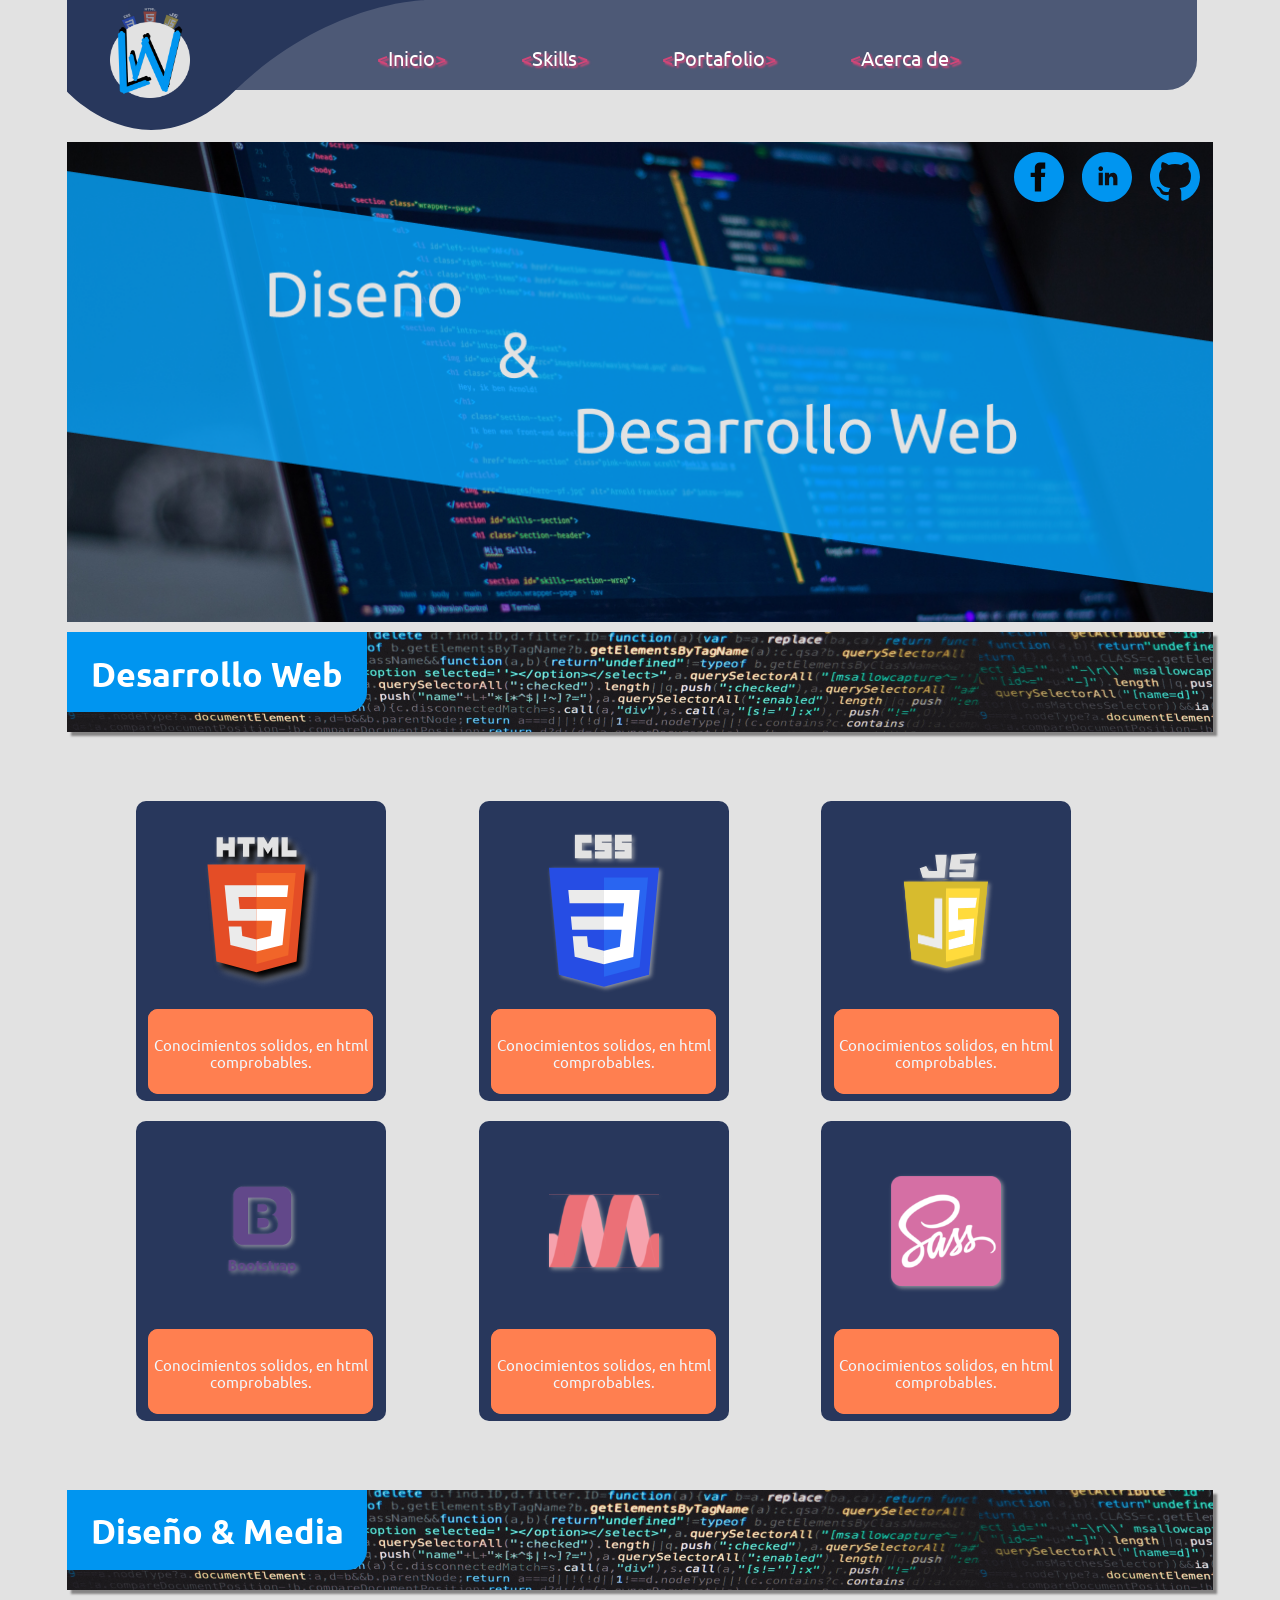
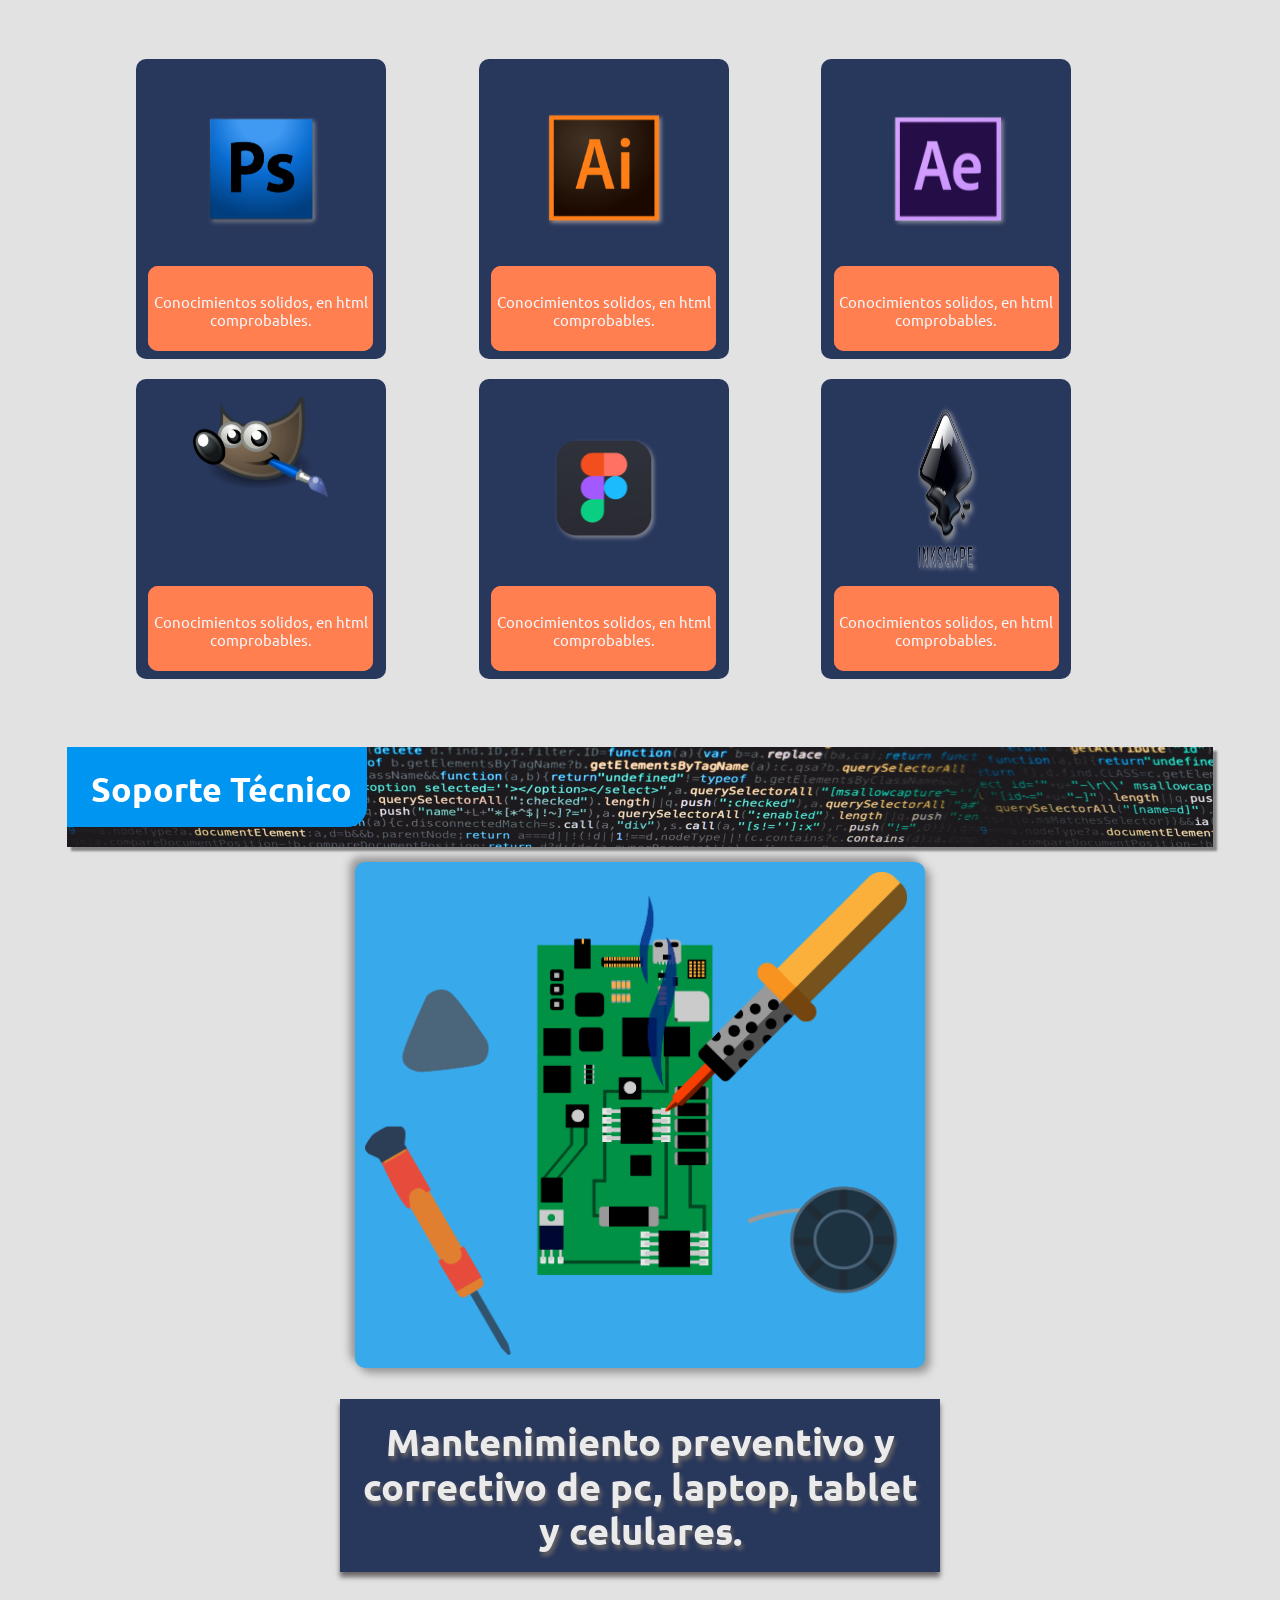
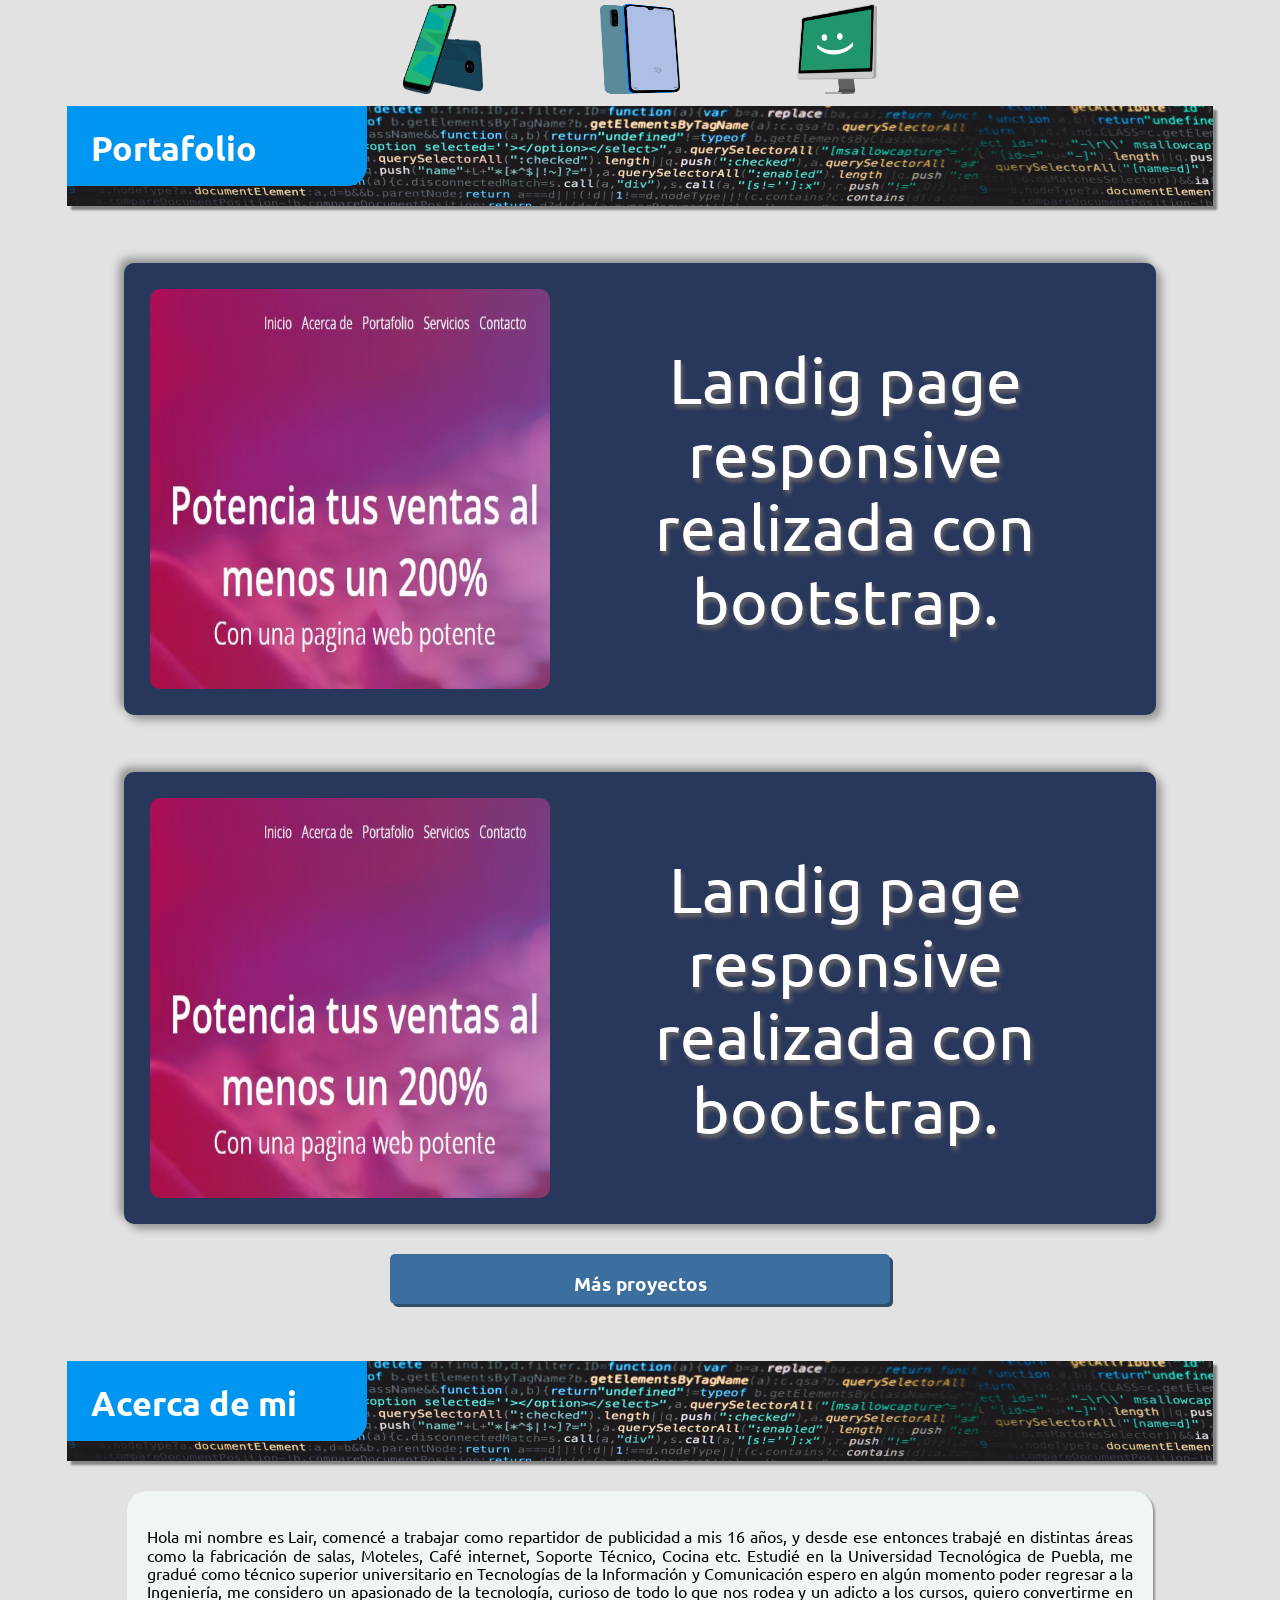
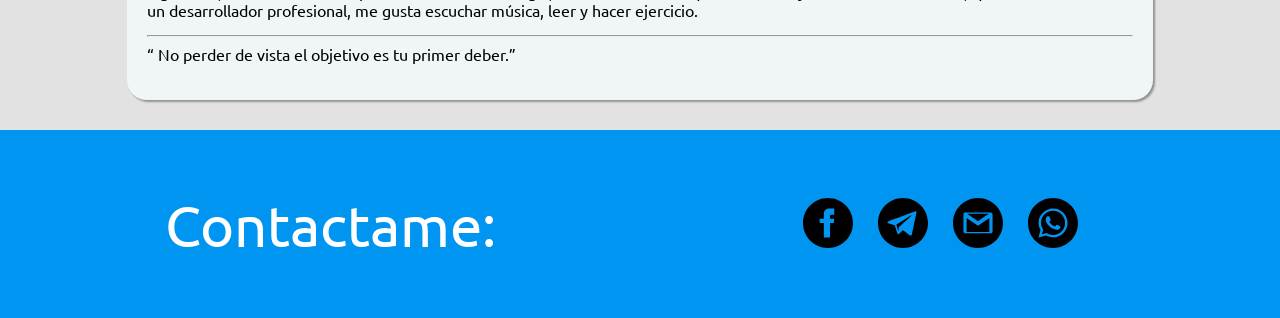
==== index.html @ badaa6e1 "prueba git page" ====
<!DOCTYPE html>
<html lang="es">
<head>
    <meta charset="UTF-8">
    <meta name="viewport" content="width=device-width, initial-scale=1.0">

    <link href="https://fonts.googleapis.com/css2?family=Ubuntu:ital,wght@0,300;0,400;0,500;0,700;1,300;1,400;1,500;1,700&display=swap" rel="stylesheet"> 

    <!-- CSS -->
    <link rel="stylesheet" href="css/estilos.css">
    <link rel="stylesheet" href="css/normalize.css">
    <link rel="stylesheet" href="css/tarjeta.css">

    <link rel="stylesheet" href="css/ham.css">

    <title>Lair Web</title>
</head>
<body>
    <div class="grid-conteiner">
        <header class="header" id="inicio">
            <img  class="fondo-Header" src="img/headerMobile.svg" alt="">
            <div class="imgContainer">
                <img class='logo' src="img/lw.png" alt="">
            </div>
            <div class="icon-menu">
                <img id="icono-menu" src="img/icons/thinkMenu.png" >
            </div>
            <div class="cont-menu active" id="menu">
                <img class="logoHam" src="img/lw.png" alt="">
                <ul class="ulPrincipal">
                    <li class="li-p"><a class="a-p" href="#inicio"><span class="colorMenu"><</span>Inicio<span class="colorMenu">></span></a> </li>
                    <li class="li-p"><a class="a-p" href="#skill"><span class="colorMenu"><</span>Skills<span class="colorMenu">></span></a></li>
                    <li class="li-p"><a class="a-p" href="#portafolio"><span class="colorMenu"><</span>Portafolio<span class="colorMenu">></span></a></li>
                    <li class="li-p"><a id="closeMenu" class="a-p" href="#acerca"><span class="colorMenu"><</span>Acerca de<span class="colorMenu">></span></a>
                    </li>
                </ul>
            </div>
            
           <!--  <div class='think'>
                <img class="img" src="img/codeMobil.svg" alt="">
            </div> -->
           
        </header>
        <div class="start">
            <nav class="nav">
                <li>
                    <a href="#"><img src="img/icons/fb.svg" alt=""></a>
                </li>
                <li>
                    <a href="#"><img src="img/icons/linkedin.svg" alt=""></a></li>
                <li>
                    <a href="#"><img src="img/icons/github.svg" alt=""></a>
                </li>
            </nav>
            <!-- <div class="contTexto">
                    <p class="p1">Diseño</p>  
                    <p class="and">&</p> 
                    <p class="p2">Desarrollo Web</p>
            </div> -->
             <!--  <img class="imgDW" src="img/fondoPC.png" alt=""> -->
        </div>
        <div class="skills" id="skill">
            <div class="titulos">
                <div class="titulo">
                    <h1>Desarrollo Web</h1>
                </div>
            </div>
            <div class="contenedorTarjetas">
                <div class="targeta">
                    <div class="logoT">
                        <img src="img/icons/html.svg" alt="">
                    </div>
                    <div class="barra">
                        <div class="barraInterna">
                            <span>70%</span>
                            <p class="barraP">
                               Conocimientos solidos, en html comprobables.
                            </p>
                        </div>
                    </div>
                </div>
                <div class="targeta ">
                    <div class="logoT">
                        <img src="img/icons/CSSlogo.svg" alt="">
                    </div>
                    <div class="barra">
                        <div class="barraInterna">
                            <span>70%</span> 
                            <p class="barraP">
                                Conocimientos solidos, en html comprobables.
                             </p>
                        </div>
                    </div>
                </div>
                <div class="targeta">
                    <div class="logoT">
                        <img src="img/icons/JSlogo.svg" alt="">
                    </div>
                    <div class="barra">
                        <div class="barraInterna">
                            <span>70%</span>
                            <p class="barraP">
                                Conocimientos solidos, en html comprobables.
                             </p>
                        </div>
                    </div>
                </div>
                <div class="targeta">
                    <div class="logoT">
                        <img class="logoB" src="img/icons/bootstrap.svg" alt="">
                    </div>
                    <div class="barra">
                        <div class="barraInterna">
                            <span>70%</span> 
                            <p class="barraP">
                                Conocimientos solidos, en html comprobables.
                             </p>
                        </div>
                    </div>
                </div>
                <div class="targeta">
                    <div class="logoT">
                        <img src="img/icons/Materializ.svg" alt="">
                    </div>
                    <div class="barra">
                        <div class="barraInterna">
                            <span>70%</span> 
                            <p class="barraP">
                                Conocimientos solidos, en html comprobables.
                             </p>
                        </div>
                    </div>
                </div>
                <div class="targeta">
                    <div class="logoT">
                        <img src="img/icons/sass.svg" alt="">
                    </div>
                    <div class="barra">
                        <div class="barraInterna">
                            <span>70%</span> 
                            <p class="barraP">
                                Conocimientos solidos, en html comprobables.
                             </p>
                        </div>
                    </div>
                </div>
                
            </div> <!-- FIN TARJETAS CONTENEDOR -->
            <!-- DISEÑO -->
            <div class="titulos">
                <div class="titulo">
                    <h1>Diseño & Media</h1>
                </div>
            </div>
            <!-- CONTENEDOR TARJETAS DISEÑO -->
            <div class="contenedorTarjetas">
                <div class="targeta">
                    <div class="logoT">
                        <img class="diseñoC" src="img/icons/ps.svg" alt="">
                    </div>
                    <div class="barra">
                        <div class="barraInterna">
                            <span>70%</span>
                            <p class="barraP">
                                Conocimientos solidos, en html comprobables.
                             </p>
                        </div>
                    </div>
                </div>
                <div class="targeta">
                    <div class="logoT">
                        <img class="diseñoC" src="img/icons/ai.svg" alt="">
                    </div>
                    <div class="barra">
                        <div class="barraInterna">
                            <span>70%</span> 
                            <p class="barraP">
                                Conocimientos solidos, en html comprobables.
                             </p>
                        </div>
                    </div>
                </div>
                <div class="targeta">
                    <div class="logoT">
                        <img class="diseñoC" src="img/icons/AE.svg" alt="">
                    </div>
                    <div class="barra">
                        <div class="barraInterna">
                            <span>70%</span> 
                            <p class="barraP">
                                Conocimientos solidos, en html comprobables.
                             </p>
                        </div>
                    </div>
                </div>
                <div class="targeta">
                    <div>
                        <img class="diseño" src="img/icons/gimpLogo.svg" alt="">
                    </div>
                    <div class="barra">
                        <div class="barraInterna">
                            <span>70%</span> 
                            <p class="barraP">
                                Conocimientos solidos, en html comprobables.
                             </p>
                        </div>
                    </div>
                </div>
                <div class="targeta">
                    <div class="logoT">
                        <img class="diseñoC" src="img/icons/figma.svg" alt="">
                    </div>
                    <div class="barra">
                        <div class="barraInterna">
                            <span>70%</span> 
                            <p class="barraP">
                                Conocimientos solidos, en html comprobables.
                             </p>
                        </div>
                    </div>
                </div>
                <div class="targeta">
                    <div class="logoT">
                        <img class="diseñoC" src="img/icons/inkscape.png" alt="">
                    </div>
                    <div class="barra">
                        <div class="barraInterna">
                            <span>70%</span> 
                            <p class="barraP">
                                Conocimientos solidos, en html comprobables.
                             </p>
                        </div>
                    </div>
                </div>
            </div> <!-- fIN CONTENEDOR TARGETAS DISEÑO -->
            <!-- SOPORTE TECNICO -->
            <div class="titulos">
                <div class="titulo">
                    <h1>Soporte Técnico</h1>
                </div>
            </div>
            <!-- INICIO TARGETAS SOPORTE -->
            <div class="contentSoporte">
                <div class="imgHerramienta">
                    <img class="reparacion" src="img/MotherHerra.png" alt="">
                </div>
                <div class="banner">
                    <h2>
                        Mantenimiento preventivo y correctivo de pc, laptop, tablet y celulares.
                    </h2>
                </div>
                <div class="imgCel">
                    <div class="itemCel">
                        <img src="img/icons/cel1.png" alt="">
                    </div>
                    <div class="itemCel">
                        <img src="img/icons/cel2.png" alt="">
                    </div>
                    <div class="itemCel">
                        <img src="img/icons/pcBien.png" alt="">
                    </div>
                    <!-- <div class="itemCel">
                        <img src="img/icons/tableta.png" alt="">
                    </div> -->
                </div>
                
               
            </div> <!-- fIN CONTENEDOR TARGETAS SOPORTE-->
        </div><!-- FIN SKILLS -->

        <!-- PORTAFOLIO -->
        <div class="portafolio" id="portafolio">
            <div class="titulos">
                <div class="titulo">
                    <h1>Portafolio</h1>
                </div>
            </div>
            <div class="contentPortafolio">
                <div class="contenedorProyecto">
                    <div class="cardImg">
                        <img class="imgProyecto" src="img/frmaePorta/pontencia.jpg" alt="">
                    </div>
                    <div class="descripcion">
                        <a href="#">Landig page responsive realizada con bootstrap.</a>
                    </div>
                   <!--  <img class="briefcase" src="img/icons/portfolio.svg" alt="portafolio"> -->
                </div>   
            </div> 
            <div class="contentPortafolio">
                <div class="contenedorProyecto">
                    <div class="cardImg">
                        <img class="imgProyecto" src="img/frmaePorta/pontencia.jpg" alt="">
                    </div>
                    <div class="descripcion">
                        <a href="#">Landig page responsive realizada con bootstrap.</a>
                    </div>
                   <!--  <img class="briefcase" src="img/icons/portfolio.svg" alt="portafolio"> -->
                </div>
                <div class="btnMore">
                    <a href="#"><h3>Más proyectos</h3></a>
                </div>
            </div>
        </div><!-- FIN PORTAFOLIO -->
        <div class="acerca" id="acerca">
            <div class="titulos">
                <div class="titulo">
                    <h1>Acerca de mi</h1>
                </div>
            </div>
            <div class="acerca-p">
                <div class="contenedorp">
                    <p> 
                        Hola mi nombre es Lair, comencé a trabajar como repartidor de publicidad a mis 16 años, y desde ese entonces trabajé en distintas áreas como la fabricación de salas, Moteles, Café internet, Soporte Técnico, Cocina etc. Estudié en la Universidad Tecnológica de Puebla, me gradué como técnico superior universitario en Tecnologías de la Información y Comunicación espero en algún momento poder regresar a la Ingeniería, me considero un apasionado de la tecnología, curioso de todo lo que nos rodea y un adicto a los cursos, quiero convertirme en un desarrollador profesional, me gusta escuchar música, leer y hacer ejercicio. 
                        <hr>
                        <q> No perder de vista el objetivo es tu primer deber.</q>
                    </p>
                </div>
            </div>
        </div> 
        <footer class="foot">
            <p>Contactame:</p>
            <div class="footerUL">
                <li>
                    <a href=""><img src="img/icons/facebook.svg" alt=""></a>
                </li>
                <li>
                    <a href=""><img src="img/icons/telegram.svg" alt=""></a>
                </li>
                <li>
                    <a href=""><img src="img/icons/gmail.svg" alt=""></a>
                </li>
                <li>
                    <a href=""><img src="img/icons/whatsapp.svg" alt=""></a>
                </li>
            </div>
        </footer>
    </div> <!-- FIN CONTENEDOR GENERAL -->
<script src="js/app.js"></script>
</body>
</html>
---- css/estilos.css ----
/*.header{grid-template-areas: header;}
.dw{grid-template-areas: dw;}
.skills{grid-template-areas: skills;}

.grid-container{
    display: grid;
    grid-template-areas: 
        'header header header '
        'dw dw dw'
    ;
    background-color: $principal;
}
 */
.header .logo {
  position: absolute;
  z-index: 50;
  width: 80px;
  height: 90px;
  top: 8px;
  left: 50px; }

.a-p {
  text-decoration: none;
  color: #ffffff;
  text-shadow: 2px 2px 2px #D04678; }
  .a-p .colorMenu {
    color: #D04678; }

@media screen and (min-width: 992px) {
  .header {
    margin: 0px 67px 10px 67px; }
    .header .logo {
      left: 110px; } }
.start {
  background-image: url(../img/DW.png);
  min-height: 225px;
  background-position: center;
  background-repeat: no-repeat;
  background-size: cover;
  /* .contTexto{
      display: grid;
      grid-template-rows: repeat(3, 30px);
      color: white;
      font-size: 1.5em;
      margin-top: 5%;
      .p1{
          display: grid;
          align-self: center;
          margin-left: 10%;
      }
      .and{
          display: grid;
          margin-left: 40%;
          align-self: center;
      }
      .p2{
          display: grid;
          justify-content: flex-end;
          align-self: center;
          margin-right: 5%;
      }
  } */ }
  .start .nav {
    display: grid;
    grid-template-columns: 43.1px 43.1px 43.1px;
    gap: 25px;
    list-style: none;
    justify-content: end;
    padding: 10px 20px 0px 0px; }

@media screen and (min-width: 700px) {
  .start {
    min-height: 300px; } }
@media screen and (min-width: 992px) {
  .start {
    min-height: 480px;
    margin: 0px 67px 10px 67px; } }
.foot {
  display: grid;
  grid-template-columns: 160px auto;
  justify-items: center;
  align-items: center;
  background-color: #0095F0; }
  .foot p {
    font-size: 4.5vw;
    text-align: center;
    color: #ffffff;
    margin-left: 10%; }
  .foot .footerUL {
    display: flex;
    flex-wrap: wrap;
    list-style: none;
    gap: 25px;
    padding: 10%; }
    .foot .footerUL img {
      width: 50px; }

@media screen and (min-width: 576px) {
  .foot {
    grid-template-columns: 206px auto; } }
@media screen and (min-width: 700px) {
  .foot {
    grid-template-columns: 280px auto; } }
@media screen and (min-width: 992px) {
  .foot {
    grid-template-columns: 600px auto; } }
.acerca-p {
  margin: 2em;
  text-align: justify;
  font-size: 1em; }
  .acerca-p .contenedorp {
    box-sizing: border-box;
    padding: 20px;
    background-color: #f0f5f5;
    border-radius: 20px;
    box-shadow: 2px 2px 2px #949292; }

@media screen and (min-width: 992px) {
  .acerca {
    margin: 0px 67px 10px 67px; }
    .acerca .acerca-p {
      margin: 30px 60px 30px 60px; } }
.contentSoporte .imgHerramienta {
  margin: 15px;
  border-radius: 10px;
  background-color: #38aaec;
  box-shadow: 5px 5px 8px #959696, -5px -5px 8px #959696; }
  .contentSoporte .imgHerramienta .reparacion {
    /*  width: 300px;
     height: 350px; */
    max-width: 95%;
    margin: 10px; }
.contentSoporte .banner {
  background: #28375C;
  box-shadow: 0px 5px 5px #696666; }
  .contentSoporte .banner h2 {
    color: #EBEBEB;
    text-align: center;
    font-size: 5vw;
    text-shadow: 2px 4px 4px #696666;
    padding: 20px; }
.contentSoporte .imgCel {
  display: grid;
  grid-template-columns: repeat(3, 1fr);
  justify-items: center;
  gap: 10px;
  margin: 10px; }
  .contentSoporte .imgCel .itemCel {
    width: auto; }
    .contentSoporte .imgCel .itemCel img {
      width: 80px;
      height: 90px; }

@media screen and (min-width: 992px) {
  .contentSoporte {
    width: 600px;
    margin: auto; }
    .contentSoporte .banner h2 {
      font-size: 3vw; }

  .itemCel {
    width: auto; }
    .itemCel img {
      width: 280px;
      height: 290px; } }
.portafolio .contentPortafolio {
  display: flex;
  flex-wrap: wrap;
  margin: 5%; }
  .portafolio .contentPortafolio .contenedorProyecto {
    display: grid;
    grid-template-columns: auto auto;
    gap: 10px;
    padding: 2.5%;
    /* margin: 15px; */
    border-radius: 10px;
    background-color: #28375C;
    box-shadow: 5px 5px 8px #959696, -5px -5px 8px #959696;
    justify-content: center;
    align-items: center;
    /* flex: 1 1 150px; */
    /* .briefcase{
         filter: drop-shadow(4px 4px 4px rgba(31, 30, 30, 0.7)); 
         max-width: 80%;
         margin-left: 9.5%;
     } */ }
    .portafolio .contentPortafolio .contenedorProyecto:hover {
      background-color: #2a3135; }
    .portafolio .contentPortafolio .contenedorProyecto .cardImg .imgProyecto {
      /* width: 200px; */
      max-width: 100%;
      min-height: 200px;
      border-radius: 10px; }
    .portafolio .contentPortafolio .contenedorProyecto .descripcion {
      color: white;
      text-shadow: 2px 4px 4px #696666;
      text-align: center; }
      .portafolio .contentPortafolio .contenedorProyecto .descripcion a {
        text-decoration: none;
        color: white;
        font-size: 5vw; }
.portafolio .btnMore {
  background-color: #3c6e9e;
  width: 500px;
  height: 50px;
  margin: 30px;
  text-align: center;
  border-radius: 5px;
  box-shadow: 3px 3px #2e4e6b;
  margin: auto;
  margin-top: 30px; }
  .portafolio .btnMore a {
    text-decoration: none;
    color: #ffffff; }

@media screen and (min-width: 992px) {
  .portafolio {
    margin: 0px 67px 10px 67px; }
    .portafolio .cardImg {
      /* background-color: #ffffff; */
      width: 400px;
      height: 400px; }
      .portafolio .cardImg .imgProyecto {
        width: 400px;
        height: 400px; } }

/*# sourceMappingURL=estilos.css.map */
---- css/tarjeta.css ----
.skills{
    margin-top: 10px;
}
.titulos{
    background-image: url(../img/tiraPC.png);
    min-height: 70px;
    box-shadow: 4px 4px 2px rgba(85, 84, 84, 0.658);
}

.titulo{
    display: grid;
    align-self: center;
    background-color: #0095F0;   
    width: 200px;
    height: 50px;
    border-radius: 0px 0px 20px 0px;
}
.titulo h1{
    color: white;
    font-size: 25px;
    margin-left: 2%;
}

/* TARJETAS */
.contenedorTarjetas{
    display: flex;
    flex-wrap: wrap;
    /* display: grid;
    grid-template-columns: repeat(auto-fill, minmax(150px, 1fr)); */
    gap: 10px;
    padding: 6%;
    
}

.targeta{
    display: grid;
    grid-template-rows: 110px 40px;
    justify-items: center;
    width: 150px;
    height: 150px;
    background-color: rgb(40, 55, 92);
    border-radius: 10px;
    flex: 1 1 150px;
}

.logoT{
    filter: drop-shadow(2px 2px 2px rgba(187, 186, 186, 0.7)); 
    margin-top: 15px;
}

.diseñoC{
    width: 90px;
    height: 90px;   
}

.diseño{
    width: 135px;
    height: 135px;
}

.barra{
    display: grid;
    align-self: center;
    width: 130px;
    height: 21px;
    background-color: coral;
    border-radius: 10px;
    border-style: none;
}

.barraInterna{
    display: grid;
    align-self: center;
    width: 100px;
    height: 21px;
    background-color: rgb(80, 205, 255);
    border-radius: 10px;
    border-style: none;
}

.barraInterna span{
    color: white;
    font-size: 12px;
    margin-top: 4px;
    margin-left: 60px;
}

.barraP{
    font-size: 0px;
}

.descripcionP{
    background-color: #c4c4c4;
}

@media screen and (min-width:992px){
    .skills{
        margin: 0px 67px 10px 67px;
    }

    .titulos{
        min-height: 100px;
    }

    .titulo{  
        width: 300px;
        height: 80px;
    }
    .titulo h1{
        color: white;
        font-size: 2.1em;
        margin-left: 8%;
    }
    
    .contenedorTarjetas{
       /*  display: flex;
        flex-wrap: nowrap; */
        display: grid;
        grid-template-columns: 1fr 1fr 1fr ;
       /*  grid-template-columns: repeat(auto-fill, minmax(150px, 1fr)); */
       justify-content: center;
        gap: 20px;
        padding: 6%;
        
    }
    
    .targeta{
        display: grid;
        grid-template-rows: 200px 100px;
        width: 250px;
        height: 300px;
    }

    .logoT{
        margin-top: 10px;
    }

    .logoT img{
        width: 110px;
        height: 200px;
    }

    .barra{
        width: 225px;
        height: 85px;
        background-color: coral;
    }

    .barraInterna{
        width: 225px;
        height: 85px;
        background-color: coral;
        border-radius: 10px;
        border-style: none;
    }
    .barraInterna span{
        font-size: 0px;
    }
    
    .barraP{
        font-size: 15px;
        text-align: center;
        color: aliceblue;
    }

    .diseñoC{
        width: 100px;
        height: 100px;  
    }
}
---- css/ham.css ----
.icon-menu{
    position: absolute;
    top: 5%;
    left: 65%;
    z-index: 10;
    position: fixed;
}

/* .icon-menu img{
    position: relative;
    left: 250px;
    top: 10px;
    width: 50px;
    height: 50px;
} */


/* Estilos para el contenedor */
.cont-menu{
    background-color: rgba(40, 55, 92, 0.801);
    box-shadow: 2px 0px 5px 2px rgba(85, 82, 82, 0.514);
    width: 212px;
    height: 300px;
    position: absolute;
    top: 0;
    left: 0;
    transition: all .5s ease;
    position: fixed;
    z-index: 10;
    border-radius: 0 0 30px 0;
}

.logoHam{
    position: absolute;
    z-index: 50;
    width: 80px;
    height: 90px;
    top: 8px;
    left: 50px;
}

/* para agregar js*/
.active{
    transform: translate(-600px);
}

.opacity{
    background-color: rgba(0,0,0,0,0.5);
    transition: all .5s ease;
}

/* listado menu */
.cont-menu ul{
    padding: 100px 0px 20px 0px;
    list-style: none;
}

.ulPrincipal li{
    color: white;
    display: block;
    font-size:20px;
    text-decoration: none;
    padding:10px 50px;
    cursor: pointer;
}

.cont-menu ul li:hover{
    background-color: #369bda;
    color: rgb(42, 42, 42);
    border-radius: 10px 0px 10px 0px;
}

@media screen and (min-width:576px) {
    .icon-menu{
       left: 75%;
    }
}

@media screen and (min-width: 768px) {
    .icon-menu{
        left: 78%;
        top: 3%;
     }
}

@media screen and (min-width:992px){
    .icon-menu{
        left: 80%;
        position: absolute;
    }
    .icon-menu img{
        cursor: wait; 
        width: 0px;
        height: 0px;  
    }
    .cont-menu{
        background-color: rgba(40, 55, 92, 0.801);
        box-shadow: none;
        width: 83.5%;
        height: 90px;
        position: absolute;
        top: 0;
        left: 10%;
       /*  margin: 0px 20px 0px 20px; ; */
    }

    .cont-menu img{
        width: 0px;
        height: 0px;
    }
    .active{
        transform: none;
    }
    .ulPrincipal{
        position: absolute;
        top: -70px;
        left: 20%;
    }
    .ulPrincipal li{
        display: inline;
        text-align: center;
        padding: 35px;
    }
    .cont-menu ul li:hover{
       padding: 8px;
    }
}
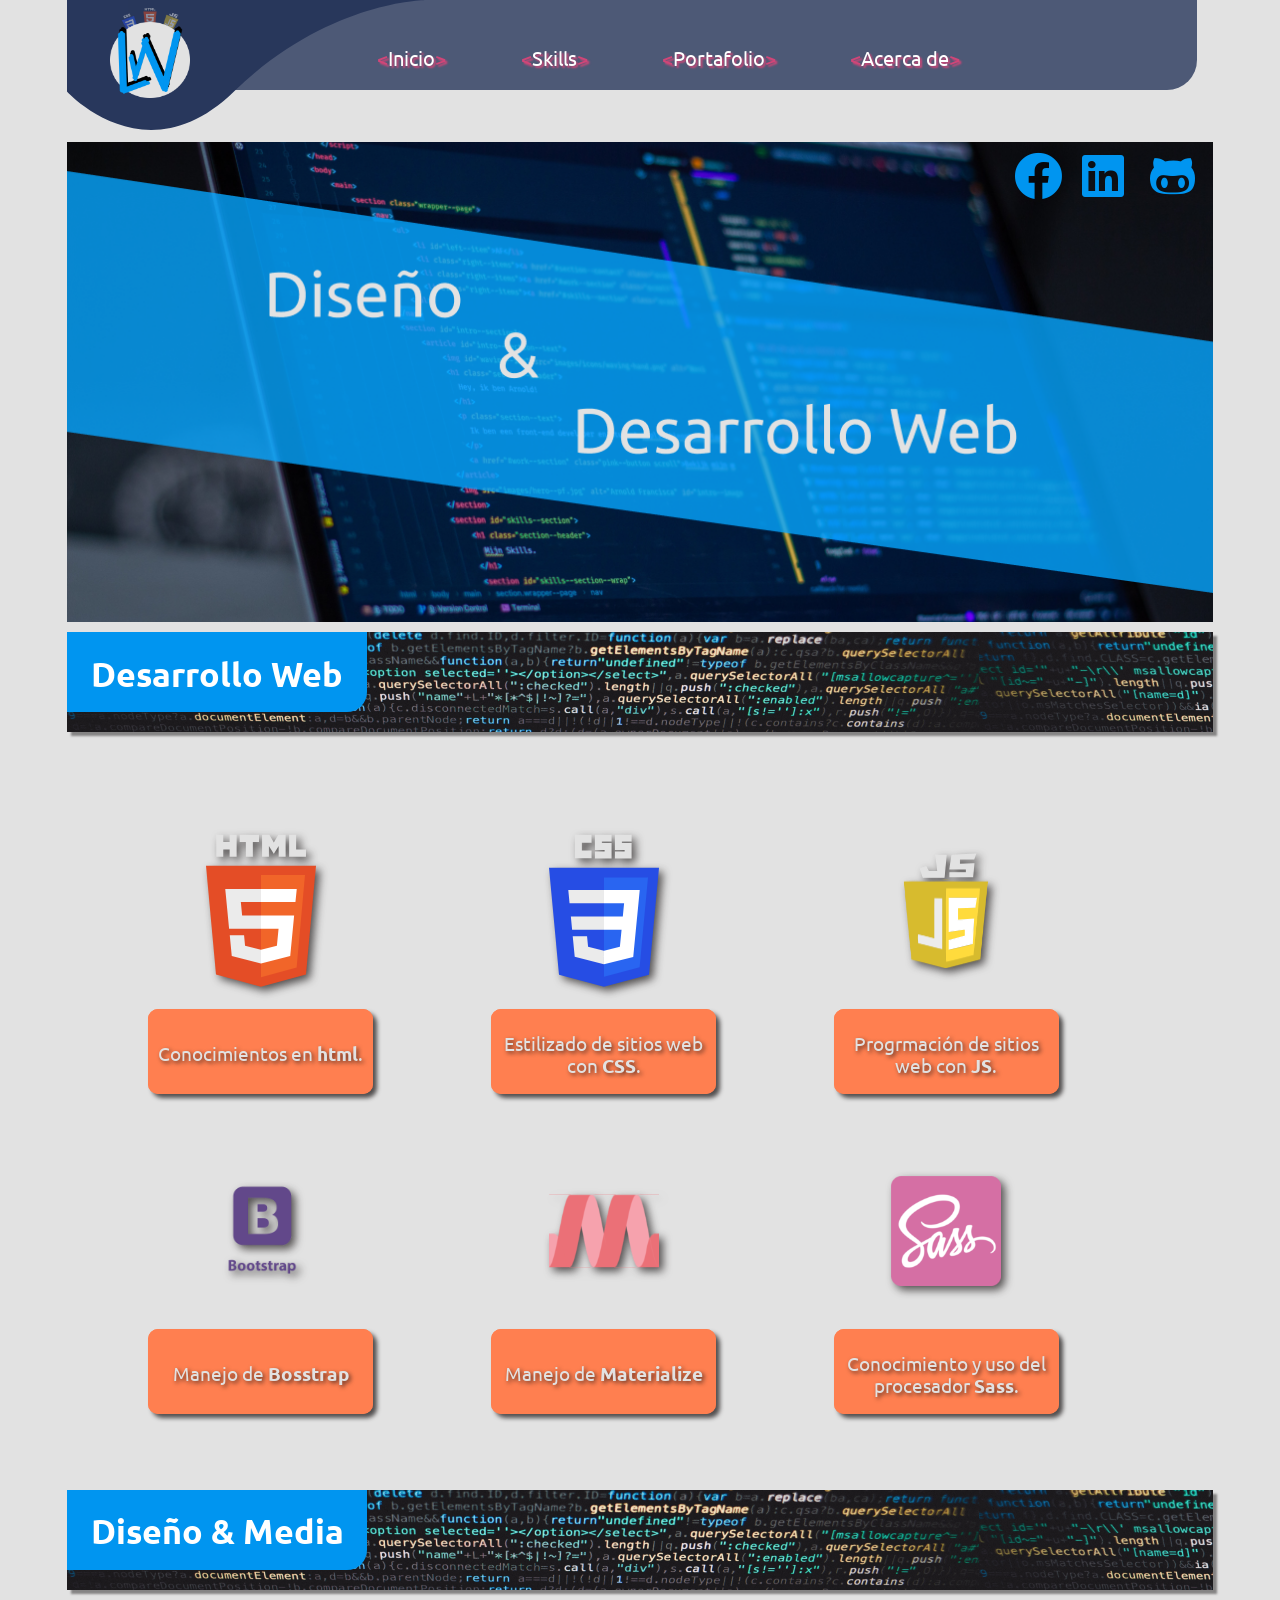
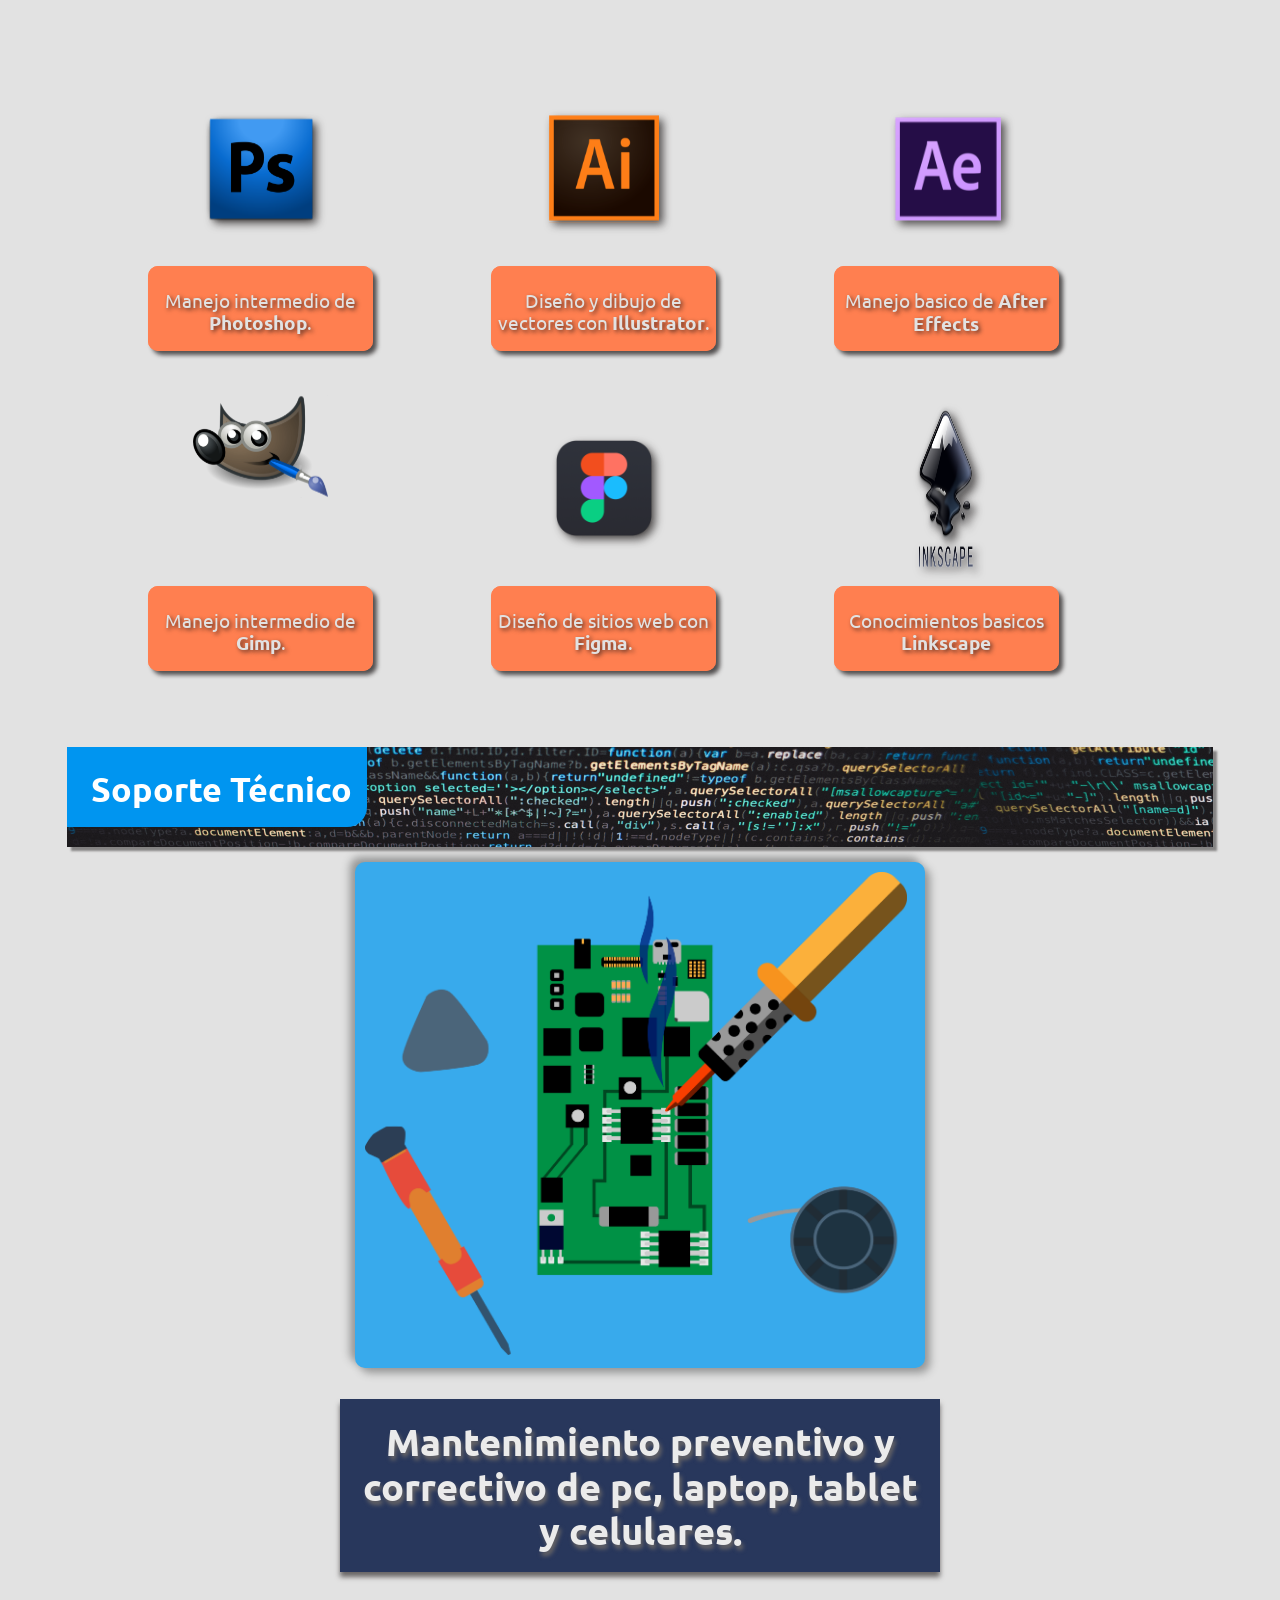
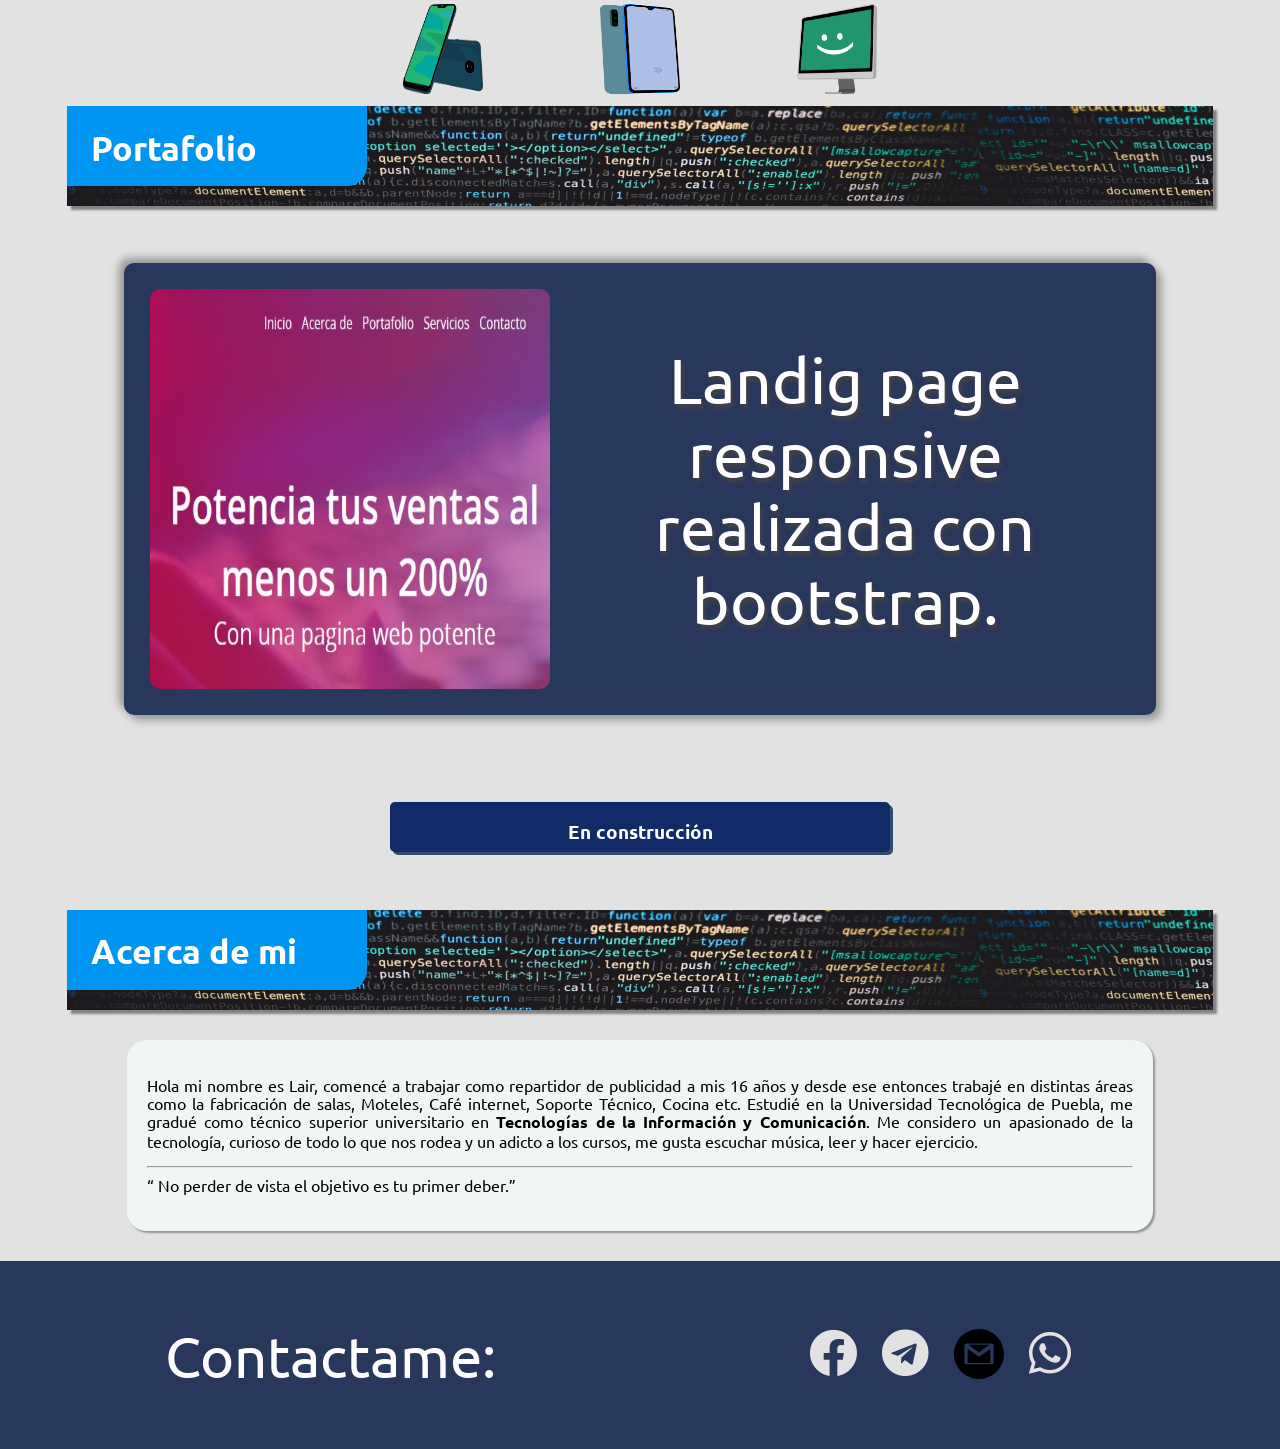
==== commit 88a9451d: "modificacion de colores y barra de navegacion" ====
--- a/index.html
+++ b/index.html
@@ -6,6 +6,7 @@
 
     <link href="https://fonts.googleapis.com/css2?family=Ubuntu:ital,wght@0,300;0,400;0,500;0,700;1,300;1,400;1,500;1,700&display=swap" rel="stylesheet"> 
 
+    <link rel="stylesheet" href="https://use.fontawesome.com/releases/v5.14.0/css/all.css" integrity="sha384-HzLeBuhoNPvSl5KYnjx0BT+WB0QEEqLprO+NBkkk5gbc67FTaL7XIGa2w1L0Xbgc" crossorigin="anonymous">
     <!-- CSS -->
     <link rel="stylesheet" href="css/estilos.css">
     <link rel="stylesheet" href="css/normalize.css">
@@ -28,7 +29,9 @@
             <div class="cont-menu active" id="menu">
                 <img class="logoHam" src="img/lw.png" alt="">
                 <ul class="ulPrincipal">
-                    <li class="li-p"><a class="a-p" href="#inicio"><span class="colorMenu"><</span>Inicio<span class="colorMenu">></span></a> </li>
+                    <li class="li-p">
+                        <a class="a-p" href="#inicio"><span class="colorMenu"><</span>Inicio<span class="colorMenu">></span></a> 
+                    </li>
                     <li class="li-p"><a class="a-p" href="#skill"><span class="colorMenu"><</span>Skills<span class="colorMenu">></span></a></li>
                     <li class="li-p"><a class="a-p" href="#portafolio"><span class="colorMenu"><</span>Portafolio<span class="colorMenu">></span></a></li>
                     <li class="li-p"><a id="closeMenu" class="a-p" href="#acerca"><span class="colorMenu"><</span>Acerca de<span class="colorMenu">></span></a>
@@ -44,12 +47,15 @@
         <div class="start">
             <nav class="nav">
                 <li>
-                    <a href="#"><img src="img/icons/fb.svg" alt=""></a>
-                </li>
-                <li>
-                    <a href="#"><img src="img/icons/linkedin.svg" alt=""></a></li>
-                <li>
-                    <a href="#"><img src="img/icons/github.svg" alt=""></a>
+                    <a href="https://www.facebook.com/Lairjokeras" target="_blank" class="fab fa-facebook iconS"></a>
+                </li>
+                <li>
+                    <a href="https://www.linkedin.com/in/lair-rico-825328199/" target="_blank" class="fab fa-linkedin iconS"></a>
+                </li>
+                <li>
+                    <a href="https://github.com/LairW3b" target="_blank" class="fab fa-github-alt iconS"></a> 
+                        
+                    </a>
                 </li>
             </nav>
             <!-- <div class="contTexto">
@@ -74,7 +80,7 @@
                         <div class="barraInterna">
                             <span>70%</span>
                             <p class="barraP">
-                               Conocimientos solidos, en html comprobables.
+                               Conocimientos en <strong>html</strong>.
                             </p>
                         </div>
                     </div>
@@ -87,7 +93,7 @@
                         <div class="barraInterna">
                             <span>70%</span> 
                             <p class="barraP">
-                                Conocimientos solidos, en html comprobables.
+                               Estilizado de sitios web con <strong>CSS</strong>.
                              </p>
                         </div>
                     </div>
@@ -100,7 +106,7 @@
                         <div class="barraInterna">
                             <span>70%</span>
                             <p class="barraP">
-                                Conocimientos solidos, en html comprobables.
+                                Progrmación de sitios web con <strong>JS</strong>.
                              </p>
                         </div>
                     </div>
@@ -113,7 +119,7 @@
                         <div class="barraInterna">
                             <span>70%</span> 
                             <p class="barraP">
-                                Conocimientos solidos, en html comprobables.
+                                Manejo de <strong>Bosstrap</strong>
                              </p>
                         </div>
                     </div>
@@ -126,7 +132,7 @@
                         <div class="barraInterna">
                             <span>70%</span> 
                             <p class="barraP">
-                                Conocimientos solidos, en html comprobables.
+                                Manejo de <strong>Materialize</strong>
                              </p>
                         </div>
                     </div>
@@ -139,7 +145,7 @@
                         <div class="barraInterna">
                             <span>70%</span> 
                             <p class="barraP">
-                                Conocimientos solidos, en html comprobables.
+                               Conocimiento y uso del procesador <strong>Sass</strong>.
                              </p>
                         </div>
                     </div>
@@ -160,9 +166,9 @@
                     </div>
                     <div class="barra">
                         <div class="barraInterna">
-                            <span>70%</span>
-                            <p class="barraP">
-                                Conocimientos solidos, en html comprobables.
+                            <span>50%</span>
+                            <p class="barraP">
+                                Manejo intermedio de <strong>Photoshop</strong>.
                              </p>
                         </div>
                     </div>
@@ -175,7 +181,7 @@
                         <div class="barraInterna">
                             <span>70%</span> 
                             <p class="barraP">
-                                Conocimientos solidos, en html comprobables.
+                                Diseño y dibujo de vectores con <strong>Illustrator</strong>.
                              </p>
                         </div>
                     </div>
@@ -188,7 +194,7 @@
                         <div class="barraInterna">
                             <span>70%</span> 
                             <p class="barraP">
-                                Conocimientos solidos, en html comprobables.
+                                Manejo basico de <strong>After Effects</strong>
                              </p>
                         </div>
                     </div>
@@ -201,7 +207,7 @@
                         <div class="barraInterna">
                             <span>70%</span> 
                             <p class="barraP">
-                                Conocimientos solidos, en html comprobables.
+                                Manejo intermedio de <strong>Gimp</strong>.
                              </p>
                         </div>
                     </div>
@@ -214,7 +220,7 @@
                         <div class="barraInterna">
                             <span>70%</span> 
                             <p class="barraP">
-                                Conocimientos solidos, en html comprobables.
+                                Diseño de sitios web con <strong>Figma</strong>.
                              </p>
                         </div>
                     </div>
@@ -227,7 +233,7 @@
                         <div class="barraInterna">
                             <span>70%</span> 
                             <p class="barraP">
-                                Conocimientos solidos, en html comprobables.
+                                Conocimientos basicos <strong>Linkscape</strong>
                              </p>
                         </div>
                     </div>
@@ -287,17 +293,17 @@
                 </div>   
             </div> 
             <div class="contentPortafolio">
-                <div class="contenedorProyecto">
+               <!--  <div class="contenedorProyecto">
                     <div class="cardImg">
                         <img class="imgProyecto" src="img/frmaePorta/pontencia.jpg" alt="">
                     </div>
                     <div class="descripcion">
                         <a href="#">Landig page responsive realizada con bootstrap.</a>
                     </div>
-                   <!--  <img class="briefcase" src="img/icons/portfolio.svg" alt="portafolio"> -->
-                </div>
+                   <!--  <img class="briefcase" src="img/icons/portfolio.svg" alt="portafolio">
+                </div> -->
                 <div class="btnMore">
-                    <a href="#"><h3>Más proyectos</h3></a>
+                    <a href="#"><h3>En construcción</h3></a>
                 </div>
             </div>
         </div><!-- FIN PORTAFOLIO -->
@@ -310,7 +316,7 @@
             <div class="acerca-p">
                 <div class="contenedorp">
                     <p> 
-                        Hola mi nombre es Lair, comencé a trabajar como repartidor de publicidad a mis 16 años, y desde ese entonces trabajé en distintas áreas como la fabricación de salas, Moteles, Café internet, Soporte Técnico, Cocina etc. Estudié en la Universidad Tecnológica de Puebla, me gradué como técnico superior universitario en Tecnologías de la Información y Comunicación espero en algún momento poder regresar a la Ingeniería, me considero un apasionado de la tecnología, curioso de todo lo que nos rodea y un adicto a los cursos, quiero convertirme en un desarrollador profesional, me gusta escuchar música, leer y hacer ejercicio. 
+                        Hola mi nombre es Lair, comencé a trabajar como repartidor de publicidad a mis 16 años y desde ese entonces trabajé en distintas áreas como la fabricación de salas, Moteles, Café internet, Soporte Técnico, Cocina etc. Estudié en la Universidad Tecnológica de Puebla, me gradué como técnico superior universitario en <strong>Tecnologías de la Información y Comunicación</strong>. Me considero un apasionado de la tecnología, curioso de todo lo que nos rodea y un adicto a los cursos, me gusta escuchar música, leer y hacer ejercicio. 
                         <hr>
                         <q> No perder de vista el objetivo es tu primer deber.</q>
                     </p>
@@ -321,20 +327,21 @@
             <p>Contactame:</p>
             <div class="footerUL">
                 <li>
-                    <a href=""><img src="img/icons/facebook.svg" alt=""></a>
-                </li>
-                <li>
-                    <a href=""><img src="img/icons/telegram.svg" alt=""></a>
+                    <a href="https://www.facebook.com/Lairjokeras" target="_blank" class="fab fa-facebook icon"></a>
+                </li>
+                <li>
+                    <a href="" class="fab fa-telegram icon"> </a>
                 </li>
                 <li>
                     <a href=""><img src="img/icons/gmail.svg" alt=""></a>
                 </li>
                 <li>
-                    <a href=""><img src="img/icons/whatsapp.svg" alt=""></a>
+                    <a href="https://web.whatsapp.com/send?phone=+522222385895&amp;text&amp;source&amp;data&amp;app_absent" target="_blank" class="fab fa-whatsapp icon"></a>
                 </li>
             </div>
         </footer>
     </div> <!-- FIN CONTENEDOR GENERAL -->
 <script src="js/app.js"></script>
 </body>
-</html>+</html>
+
--- a/css/estilos.css
+++ b/css/estilos.css
@@ -24,6 +24,8 @@
   color: #ffffff;
   text-shadow: 2px 2px 2px #D04678; }
   .a-p .colorMenu {
+    color: #D04678; }
+  .a-p:hover {
     color: #D04678; }
 
 @media screen and (min-width: 992px) {
@@ -67,6 +69,12 @@
     list-style: none;
     justify-content: end;
     padding: 10px 20px 0px 0px; }
+  .start .iconS {
+    font-size: 3em;
+    color: #0095F0;
+    text-decoration: none; }
+    .start .iconS:hover {
+      color: #D04678; }
 
 @media screen and (min-width: 700px) {
   .start {
@@ -80,7 +88,7 @@
   grid-template-columns: 160px auto;
   justify-items: center;
   align-items: center;
-  background-color: #0095F0; }
+  background-color: #28375C; }
   .foot p {
     font-size: 4.5vw;
     text-align: center;
@@ -94,6 +102,12 @@
     padding: 10%; }
     .foot .footerUL img {
       width: 50px; }
+  .foot .icon {
+    font-size: 3em;
+    color: #e2e2e2;
+    text-decoration: none; }
+    .foot .icon:hover {
+      color: #D04678; }
 
 @media screen and (min-width: 576px) {
   .foot {
@@ -193,14 +207,14 @@
       border-radius: 10px; }
     .portafolio .contentPortafolio .contenedorProyecto .descripcion {
       color: white;
-      text-shadow: 2px 4px 4px #696666;
+      text-shadow: 2px 4px 4px #444343;
       text-align: center; }
       .portafolio .contentPortafolio .contenedorProyecto .descripcion a {
         text-decoration: none;
         color: white;
         font-size: 5vw; }
 .portafolio .btnMore {
-  background-color: #3c6e9e;
+  background-color: #122a68;
   width: 500px;
   height: 50px;
   margin: 30px;
--- a/css/tarjeta.css
+++ b/css/tarjeta.css
@@ -38,13 +38,13 @@
     justify-items: center;
     width: 150px;
     height: 150px;
-    background-color: rgb(40, 55, 92);
+    /* background-color: #122a68; */
     border-radius: 10px;
     flex: 1 1 150px;
 }
 
 .logoT{
-    filter: drop-shadow(2px 2px 2px rgba(187, 186, 186, 0.7)); 
+    filter: drop-shadow(4px 4px 4px rgba(22, 17, 17, 0.7)); 
     margin-top: 15px;
 }
 
@@ -64,6 +64,7 @@
     width: 130px;
     height: 21px;
     background-color: coral;
+    box-shadow: 4px 4px 4px rgba(22, 17, 17, 0.7);
     border-radius: 10px;
     border-style: none;
 }
@@ -73,7 +74,7 @@
     align-self: center;
     width: 100px;
     height: 21px;
-    background-color: rgb(80, 205, 255);
+    background-color: #50cdff;
     border-radius: 10px;
     border-style: none;
 }
@@ -86,13 +87,13 @@
 }
 
 .barraP{
-    font-size: 0px;
+    font-size: 0;
 }
 
-.descripcionP{
+/* .descripcionP{
     background-color: #c4c4c4;
 }
-
+ */
 @media screen and (min-width:992px){
     .skills{
         margin: 0px 67px 10px 67px;
@@ -158,9 +159,10 @@
     }
     
     .barraP{
-        font-size: 15px;
+        font-size: 1.5vw;
+        text-shadow: 2px 2px 4px  rgba(22, 17, 17, 0.7);
         text-align: center;
-        color: aliceblue;
+        color: #e2e2e2;
     }
 
     .diseñoC{
--- a/css/ham.css
+++ b/css/ham.css
@@ -64,11 +64,11 @@
     cursor: pointer;
 }
 
-.cont-menu ul li:hover{
+/* .cont-menu ul li:hover{
     background-color: #369bda;
     color: rgb(42, 42, 42);
     border-radius: 10px 0px 10px 0px;
-}
+} */
 
 @media screen and (min-width:576px) {
     .icon-menu{
@@ -121,7 +121,7 @@
         text-align: center;
         padding: 35px;
     }
-    .cont-menu ul li:hover{
+    /* .cont-menu ul li:hover{
        padding: 8px;
-    }
+    } */
 }
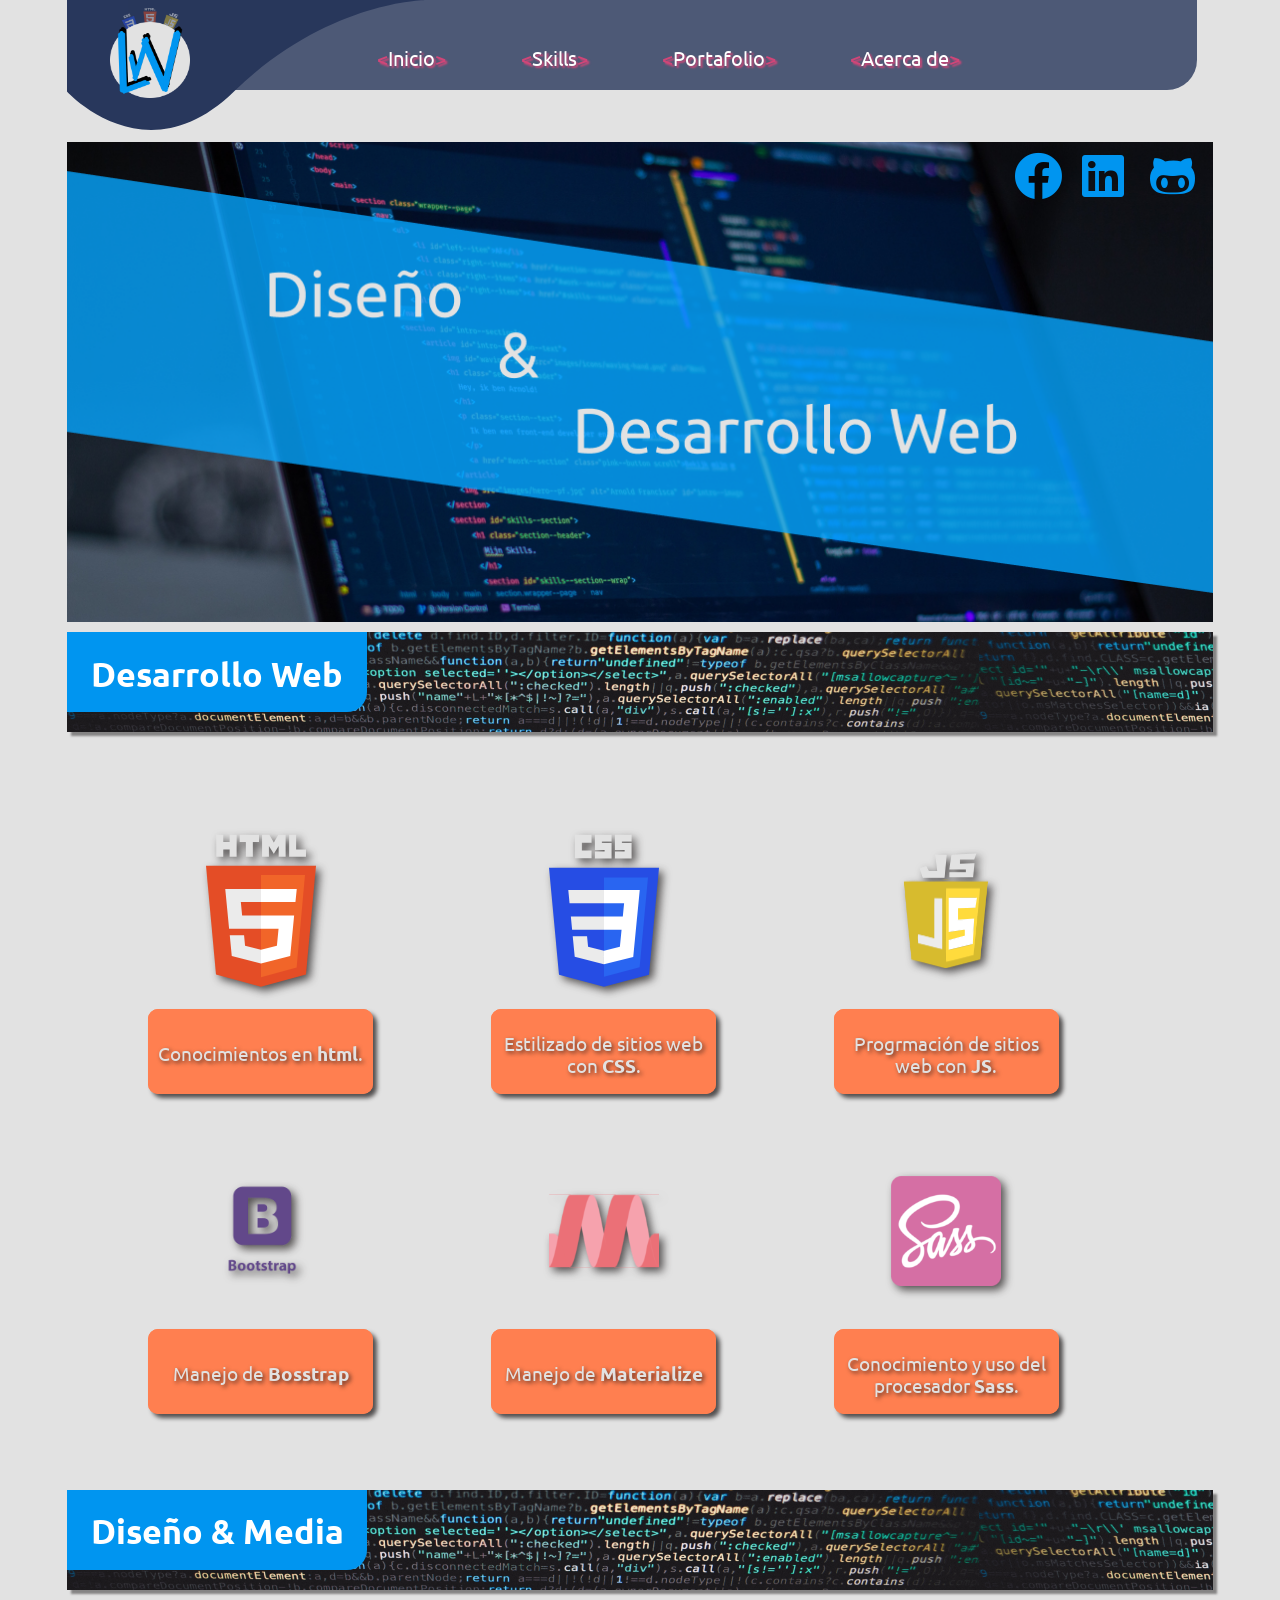
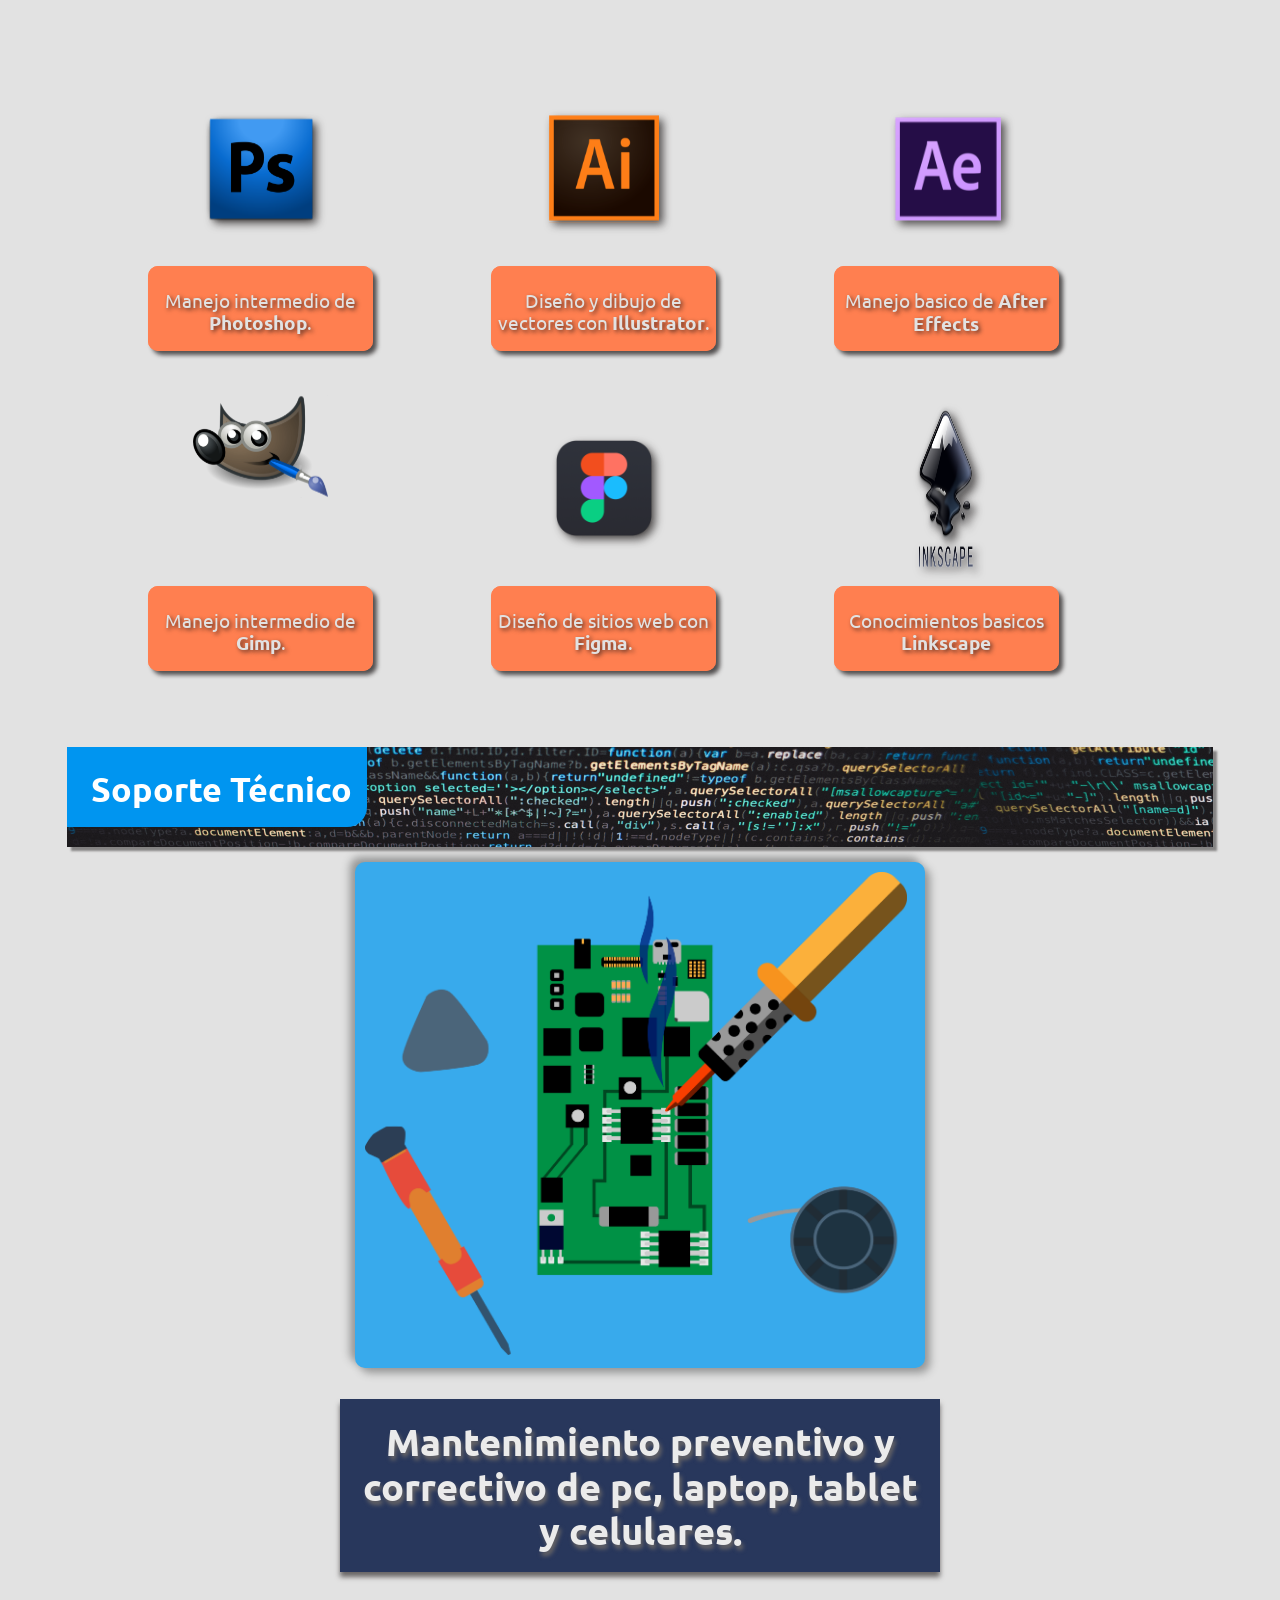
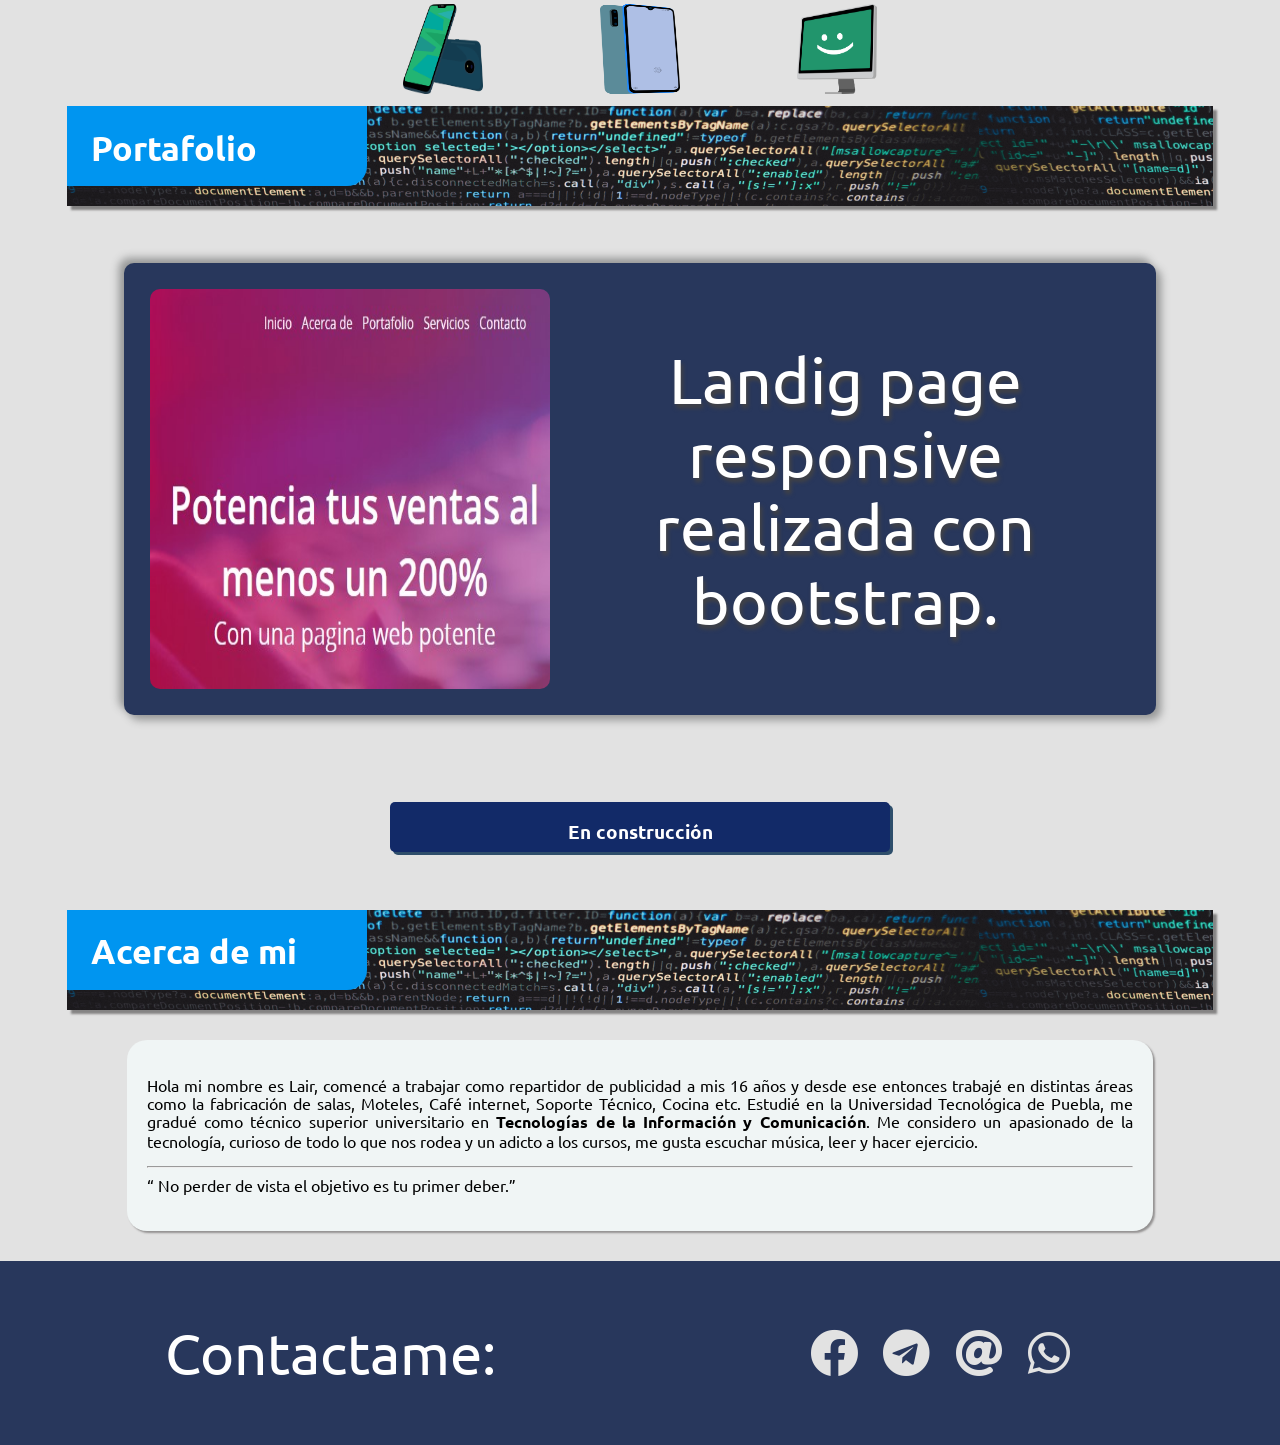
==== commit c20c79b8: "modificacion footer" ====
--- a/index.html
+++ b/index.html
@@ -333,7 +333,7 @@
                     <a href="" class="fab fa-telegram icon"> </a>
                 </li>
                 <li>
-                    <a href=""><img src="img/icons/gmail.svg" alt=""></a>
+                    <a href="" class="fas fa-at icon"></a>
                 </li>
                 <li>
                     <a href="https://web.whatsapp.com/send?phone=+522222385895&amp;text&amp;source&amp;data&amp;app_absent" target="_blank" class="fab fa-whatsapp icon"></a>
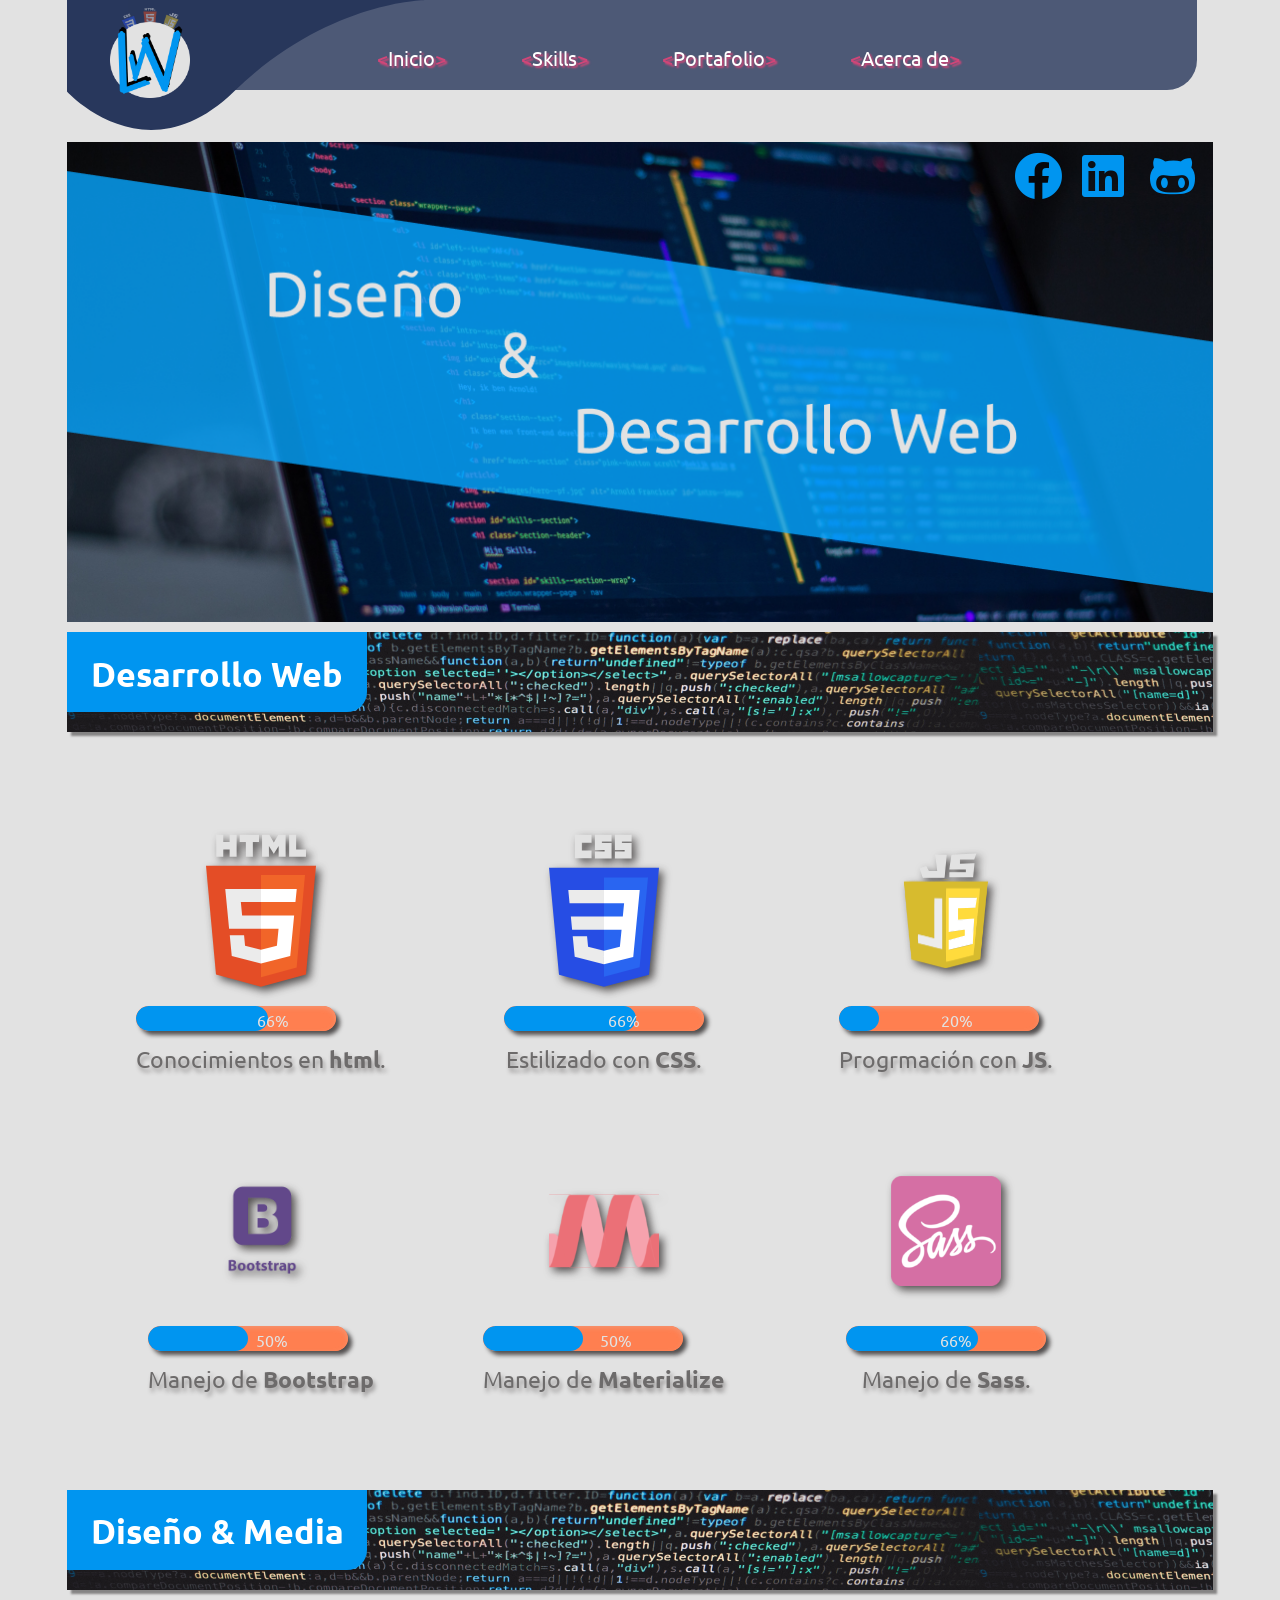
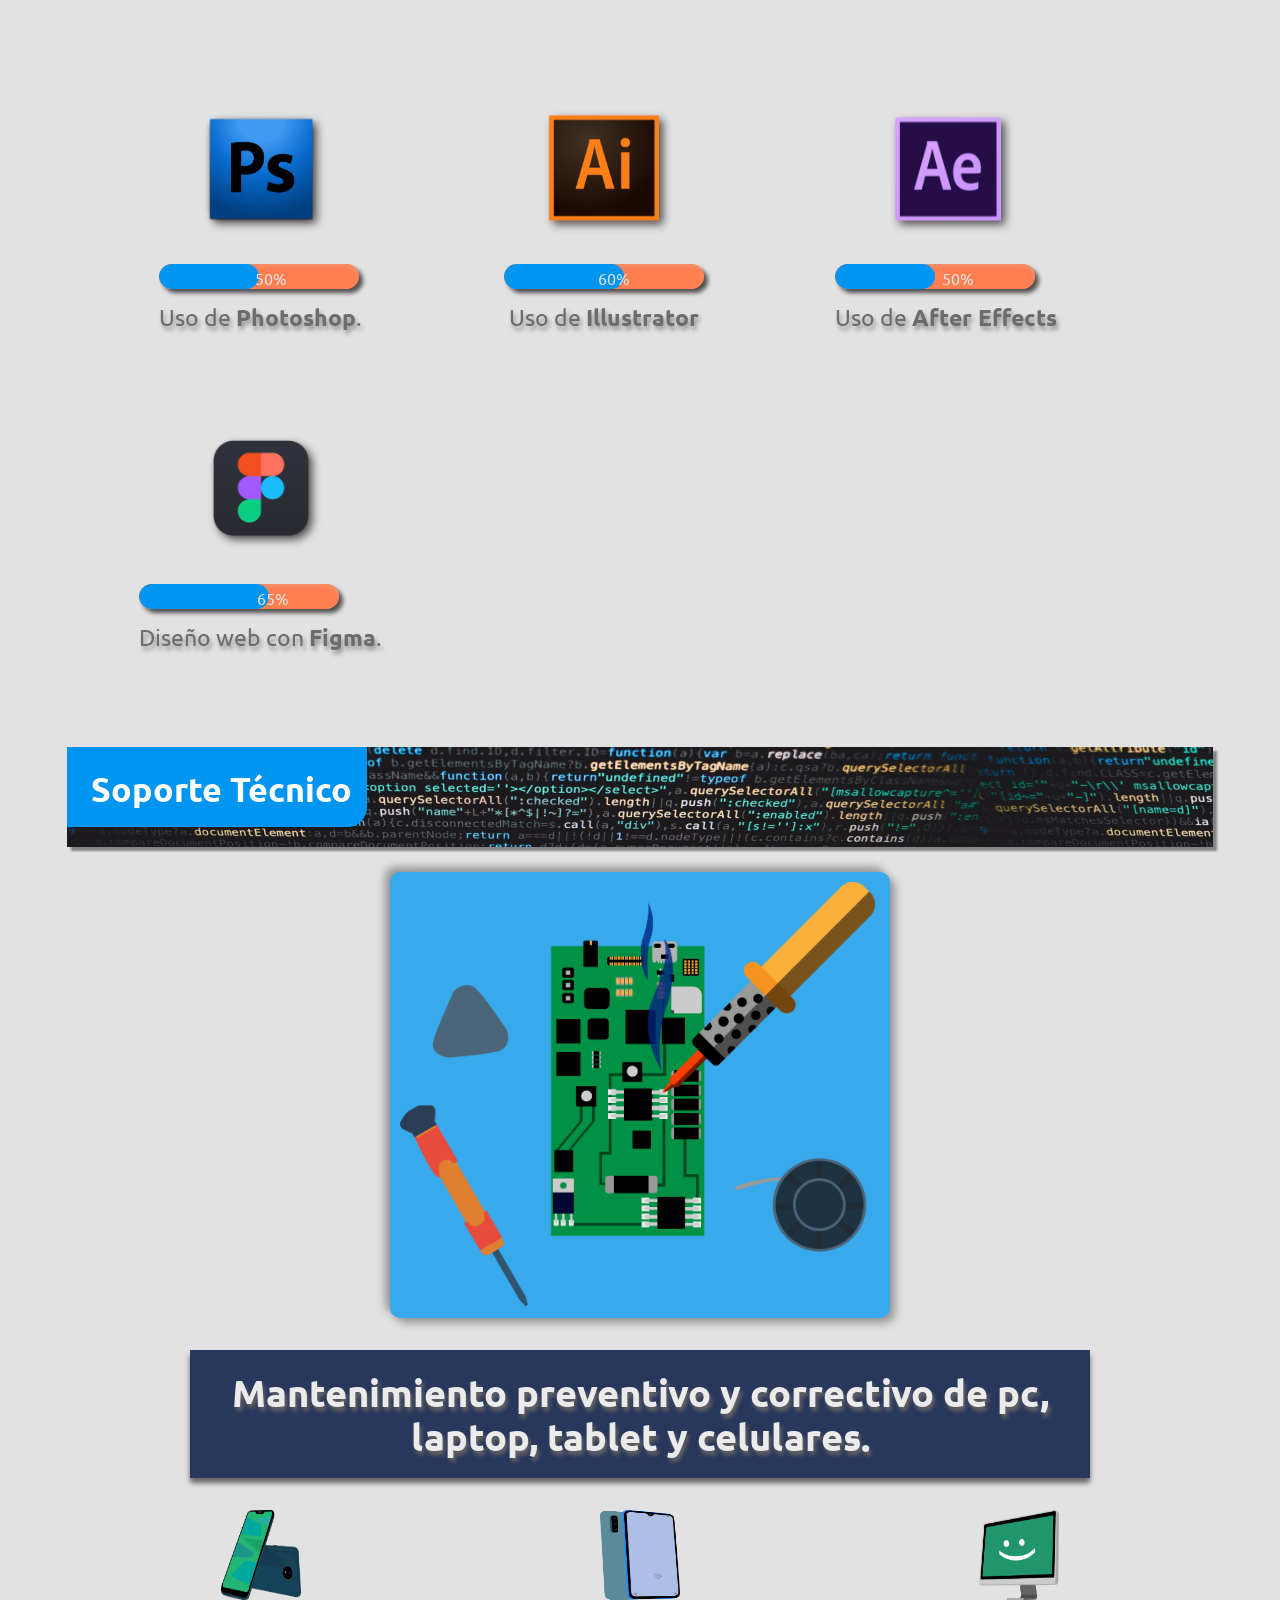
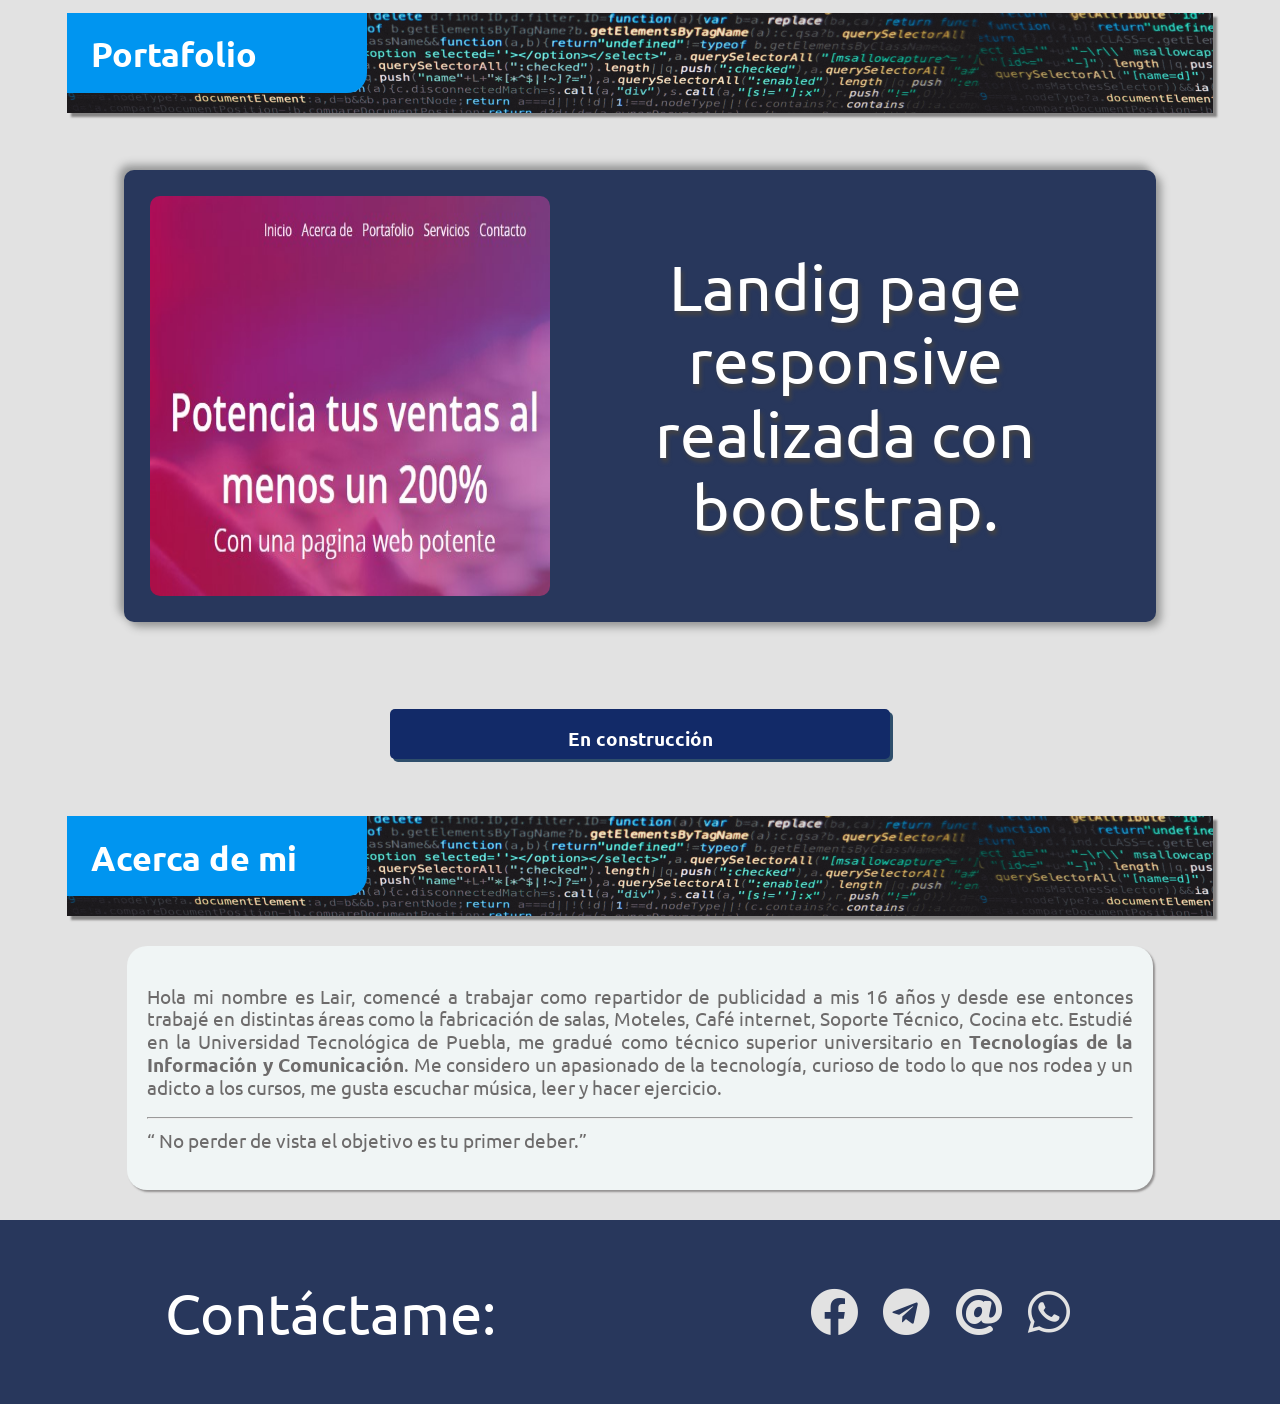
==== commit 059d8e5b: "Actualiación barras de progreso" ====
--- a/index.html
+++ b/index.html
@@ -72,85 +72,98 @@
                 </div>
             </div>
             <div class="contenedorTarjetas">
+                <!-- DIV HTML -->
                 <div class="targeta">
                     <div class="logoT">
                         <img src="img/icons/html.svg" alt="">
                     </div>
-                    <div class="barra">
-                        <div class="barraInterna">
-                            <span>70%</span>
-                            <p class="barraP">
-                               Conocimientos en <strong>html</strong>.
+                    <div class="barra"> 
+                        <progress id="html5" max="100" value="0">80%</progress>
+                        <span class="porcentaje"></span>
+                       <!--  <div class="descripcion"> -->
+                            <p class="barraP">
+                                Conocimientos en <strong>html</strong>.
                             </p>
-                        </div>
-                    </div>
-                </div>
+                        <!-- </div> -->
+                    </div>
+                </div>
+                <!-- FIN TARGETA HTML -->
+                <!-- DIV TARGETA CSS -->
                 <div class="targeta ">
                     <div class="logoT">
                         <img src="img/icons/CSSlogo.svg" alt="">
                     </div>
                     <div class="barra">
-                        <div class="barraInterna">
-                            <span>70%</span> 
-                            <p class="barraP">
-                               Estilizado de sitios web con <strong>CSS</strong>.
+                        <progress id="css" max="100" value="70">70%</progress>
+                        <span class="porcentaje porcentaje-css"></span>
+                        <!-- <div class="descripcion"> -->
+                            <p class="barraP">
+                               Estilizado con <strong>CSS</strong>.
+                            </p>
+                        <!-- </div> -->
+                    </div>  
+                </div>
+                <!-- FIN TARGETA CSS -->
+                <!-- DIV TARGETA JS -->
+                <div class="targeta">
+                    <div class="logoT">
+                        <img src="img/icons/JSlogo.svg" alt="">
+                    </div>
+                    <div class="barra">
+                        <progress id="js" max="100" value="80">20%</progress>
+                        <span class="porcentaje"></span>
+                       <!--  <div class="descripcion"> -->
+                            <p class="barraP">
+                                Progrmación con <strong>JS</strong>.
+                            </p>
+                       <!--  </div> -->
+                    </div> 
+                </div>
+                <!-- FIN TARGETA JS -->
+                <!-- DIV TARGETA BOOTSTRAP -->
+                <div class="targeta">
+                    <div class="logoT">
+                        <img class="logoB" src="img/icons/bootstrap.svg" alt="">
+                    </div>
+                    <div class="barra">
+                        <progress id="bootstrap" max="100" value="70">60%</progress>
+                        <span class="porcentaje"></span>
+                       <!--  <div class="descripcion"> -->
+                            <p class="barraP">
+                                Manejo de <strong>Bootstrap</strong>
                              </p>
-                        </div>
-                    </div>
-                </div>
-                <div class="targeta">
-                    <div class="logoT">
-                        <img src="img/icons/JSlogo.svg" alt="">
-                    </div>
-                    <div class="barra">
-                        <div class="barraInterna">
-                            <span>70%</span>
-                            <p class="barraP">
-                                Progrmación de sitios web con <strong>JS</strong>.
-                             </p>
-                        </div>
-                    </div>
-                </div>
-                <div class="targeta">
-                    <div class="logoT">
-                        <img class="logoB" src="img/icons/bootstrap.svg" alt="">
-                    </div>
-                    <div class="barra">
-                        <div class="barraInterna">
-                            <span>70%</span> 
-                            <p class="barraP">
-                                Manejo de <strong>Bosstrap</strong>
-                             </p>
-                        </div>
-                    </div>
-                </div>
+                        <!-- </div>-->                      
+                    </div>
+                </div>
+                <!-- FIN TARGETA BOOTSTRAP -->
+                <!-- DIV TARGETA MATERIALIZE -->
                 <div class="targeta">
                     <div class="logoT">
                         <img src="img/icons/Materializ.svg" alt="">
                     </div>
                     <div class="barra">
-                        <div class="barraInterna">
-                            <span>70%</span> 
-                            <p class="barraP">
-                                Manejo de <strong>Materialize</strong>
-                             </p>
-                        </div>
-                    </div>
-                </div>
+                        <progress id="materia" max="100" value="70">50%</progress>
+                        <span class="porcentaje"></span>
+                        <p class="barraP">
+                            Manejo de <strong>Materialize</strong>
+                        </p>
+                    </div>
+                </div>
+                <!-- FIN DIV MATERIALIZE -->
+                <!-- DIV TARGETA SASS -->
                 <div class="targeta">
                     <div class="logoT">
                         <img src="img/icons/sass.svg" alt="">
                     </div>
                     <div class="barra">
-                        <div class="barraInterna">
-                            <span>70%</span> 
-                            <p class="barraP">
-                               Conocimiento y uso del procesador <strong>Sass</strong>.
-                             </p>
-                        </div>
-                    </div>
-                </div>
-                
+                        <progress id="sass" max="100" value="70">50%</progress>
+                        <span class="porcentaje"></span>
+                        <p class="barraP">
+                            Manejo de <strong>Sass</strong>.
+                        </p>
+                    </div>
+                </div>
+                <!-- FIN DIV SASS -->
             </div> <!-- FIN TARJETAS CONTENEDOR -->
             <!-- DISEÑO -->
             <div class="titulos">
@@ -165,79 +178,71 @@
                         <img class="diseñoC" src="img/icons/ps.svg" alt="">
                     </div>
                     <div class="barra">
-                        <div class="barraInterna">
-                            <span>50%</span>
-                            <p class="barraP">
-                                Manejo intermedio de <strong>Photoshop</strong>.
-                             </p>
+                        <progress id="photoshop" max="100" value="0"></progress>
+                        <span class="porcentaje"></span>
+                        <p class="barraP">
+                            Uso de <strong>Photoshop</strong>.
+                        </p>
+                    </div>
+                </div>
+                <div class="targeta">
+                    <div class="logoT">
+                        <img class="diseñoC" src="img/icons/ai.svg" alt="">
+                    </div>
+                    <div class="barra">
+                        <progress id="ai" max="100" value="70"></progress>
+                        <span class="porcentaje"></span>
+                            <p class="barraP">Uso de <strong>Illustrator</strong></p>
                         </div>
-                    </div>
-                </div>
-                <div class="targeta">
-                    <div class="logoT">
-                        <img class="diseñoC" src="img/icons/ai.svg" alt="">
-                    </div>
-                    <div class="barra">
-                        <div class="barraInterna">
-                            <span>70%</span> 
-                            <p class="barraP">
-                                Diseño y dibujo de vectores con <strong>Illustrator</strong>.
-                             </p>
-                        </div>
-                    </div>
                 </div>
                 <div class="targeta">
                     <div class="logoT">
                         <img class="diseñoC" src="img/icons/AE.svg" alt="">
                     </div>
                     <div class="barra">
-                        <div class="barraInterna">
-                            <span>70%</span> 
-                            <p class="barraP">
-                                Manejo basico de <strong>After Effects</strong>
-                             </p>
-                        </div>
-                    </div>
-                </div>
-                <div class="targeta">
+                        <progress id="ae" max="100" value="70"></progress>
+                        <span class="porcentaje"></span>
+                        <p class="barraP">Uso de <strong>After Effects</strong></p>
+                    </div>
+                </div>
+               <!--  <div class="targeta">
                     <div>
                         <img class="diseño" src="img/icons/gimpLogo.svg" alt="">
                     </div>
                     <div class="barra">
-                        <div class="barraInterna">
-                            <span>70%</span> 
+                        <progress id="gimp" max="100" value="70"></progress>
+                        <span class="porcentaje"></span>
+                        <div class="descripcion">
                             <p class="barraP">
                                 Manejo intermedio de <strong>Gimp</strong>.
                              </p>
                         </div>
                     </div>
-                </div>
+                </div> -->
                 <div class="targeta">
                     <div class="logoT">
                         <img class="diseñoC" src="img/icons/figma.svg" alt="">
                     </div>
                     <div class="barra">
-                        <div class="barraInterna">
-                            <span>70%</span> 
-                            <p class="barraP">
-                                Diseño de sitios web con <strong>Figma</strong>.
-                             </p>
-                        </div>
-                    </div>
-                </div>
-                <div class="targeta">
+                        <progress id="figma" max="100" value="70"></progress>
+                        <span class="porcentaje"></span>
+                        <p class="barraP">Diseño web con <strong>Figma</strong>.</p>
+                    </div>
+                </div>
+               <!--  <div class="targeta">
                     <div class="logoT">
                         <img class="diseñoC" src="img/icons/inkscape.png" alt="">
                     </div>
                     <div class="barra">
-                        <div class="barraInterna">
-                            <span>70%</span> 
+                        <progress id="scape" max="100" value="70"></progress>
+                        <span class="porcentaje"></span>
+                        <div class="descripcion">
                             <p class="barraP">
                                 Conocimientos basicos <strong>Linkscape</strong>
                              </p>
                         </div>
                     </div>
-                </div>
+                </div> -->
             </div> <!-- fIN CONTENEDOR TARGETAS DISEÑO -->
             <!-- SOPORTE TECNICO -->
             <div class="titulos">
@@ -324,7 +329,7 @@
             </div>
         </div> 
         <footer class="foot">
-            <p>Contactame:</p>
+            <p>Contáctame:</p>
             <div class="footerUL">
                 <li>
                     <a href="https://www.facebook.com/Lairjokeras" target="_blank" class="fab fa-facebook icon"></a>
@@ -333,7 +338,8 @@
                     <a href="" class="fab fa-telegram icon"> </a>
                 </li>
                 <li>
-                    <a href="" class="fas fa-at icon"></a>
+                    <a href="mailto:lair.w3b@gmail.com" class="fas fa-at icon"></a>
+
                 </li>
                 <li>
                     <a href="https://web.whatsapp.com/send?phone=+522222385895&amp;text&amp;source&amp;data&amp;app_absent" target="_blank" class="fab fa-whatsapp icon"></a>
--- a/css/estilos.css
+++ b/css/estilos.css
@@ -121,7 +121,8 @@
 .acerca-p {
   margin: 2em;
   text-align: justify;
-  font-size: 1em; }
+  font-size: 1em;
+  color: #6d6b6b; }
   .acerca-p .contenedorp {
     box-sizing: border-box;
     padding: 20px;
@@ -129,11 +130,15 @@
     border-radius: 20px;
     box-shadow: 2px 2px 2px #949292; }
 
+@media screen and (min-width: 768px) {
+  .acerca-p {
+    font-size: 1em; } }
 @media screen and (min-width: 992px) {
   .acerca {
     margin: 0px 67px 10px 67px; }
     .acerca .acerca-p {
-      margin: 30px 60px 30px 60px; } }
+      margin: 30px 60px 30px 60px;
+      font-size: 1.2em; } }
 .contentSoporte .imgHerramienta {
   margin: 15px;
   border-radius: 10px;
@@ -166,8 +171,11 @@
       height: 90px; }
 
 @media screen and (min-width: 992px) {
-  .contentSoporte {
-    width: 600px;
+  .contentSoporte .imgHerramienta {
+    width: 500px;
+    margin: 25px auto; }
+  .contentSoporte .banner {
+    width: 900px;
     margin: auto; }
     .contentSoporte .banner h2 {
       font-size: 3vw; }
--- a/css/tarjeta.css
+++ b/css/tarjeta.css
@@ -29,17 +29,16 @@
     grid-template-columns: repeat(auto-fill, minmax(150px, 1fr)); */
     gap: 10px;
     padding: 6%;
-    
 }
 
 .targeta{
     display: grid;
-    grid-template-rows: 110px 40px;
+    grid-template-rows: 135px 60px;
     justify-items: center;
     width: 150px;
     height: 150px;
-    /* background-color: #122a68; */
-    border-radius: 10px;
+   /*  background-color: #122a68;
+    border-radius: 10px; */
     flex: 1 1 150px;
 }
 
@@ -60,34 +59,67 @@
 
 .barra{
     display: grid;
+    grid-template-rows: 1fr 1fr 1fr;
+    gap: 5px;
     align-self: center;
+    justify-content: center;
+    /* background-color: #0095F0; */
+    /* background-color: bisque; */
+}
+
+.barraP{
+    font-size: 0;
+}
+
+/* BARRAS DE PROGRESO */
+progress[value]{
+    /* Eliminar la apariencia por defecto */
+    -webkit-appearance: none;
+    -moz-appearance: none;
+    appearance: none;
+
+    /* quito borde de firefox */
+    border: none;
+
+    /* añado estilos */
     width: 130px;
     height: 21px;
+    overflow: hidden;
+
     background-color: coral;
+    border-radius: 20px;
+
+    color: black;
+
     box-shadow: 4px 4px 4px rgba(22, 17, 17, 0.7);
-    border-radius: 10px;
-    border-style: none;
-}
-
-.barraInterna{
-    display: grid;
-    align-self: center;
-    width: 100px;
-    height: 21px;
-    background-color: #50cdff;
-    border-radius: 10px;
-    border-style: none;
-}
-
-.barraInterna span{
-    color: white;
-    font-size: 12px;
-    margin-top: 4px;
-    margin-left: 60px;
-}
-
-.barraP{
-    font-size: 0;
+}
+
+progress::-moz-progress-bar{
+    background:  #0095F0;
+    border-radius : 20px;
+}
+
+progress::-webkit-progress-value{
+    background:  #0095F0;
+    border-radius : 20px;
+}
+
+progress::-webkit-progress-bar {
+    background-color: coral;
+    box-shadow: 0 2px 5px rgba(216, 212, 212, 0.25) inset; /*esta sombra es para simular el borde que he aplicado arriba para Mozilla*/
+    border-radius : 20px ;         
+}
+
+.porcentaje{
+    position: relative;
+    left:5%;
+    top: -25px;
+    color: #e2e2e2;
+    text-align: center;
+}
+
+.porcentaje-css{
+    left: 10%;
 }
 
 /* .descripcionP{
@@ -139,34 +171,38 @@
     .logoT img{
         width: 110px;
         height: 200px;
-    }
-
-    .barra{
-        width: 225px;
-        height: 85px;
-        background-color: coral;
-    }
-
-    .barraInterna{
-        width: 225px;
-        height: 85px;
-        background-color: coral;
-        border-radius: 10px;
-        border-style: none;
-    }
-    .barraInterna span{
-        font-size: 0px;
-    }
-    
-    .barraP{
-        font-size: 1.5vw;
-        text-shadow: 2px 2px 4px  rgba(22, 17, 17, 0.7);
-        text-align: center;
-        color: #e2e2e2;
-    }
-
+    }   
+   
     .diseñoC{
         width: 100px;
         height: 100px;  
     }
-}
+
+    progress[value]{
+        width: 200px;
+        height: 25px;
+       /*  overflow: hidden; */
+    }
+
+    .porcentaje{
+        top: -30px;
+    }
+
+    .barra{
+        grid-template-rows: 30px 0px 50px; 
+    }
+
+    /* .targeta{
+        margin: 0;
+    } */
+    
+    .barraP{
+        color: #6d6b6b;
+        padding: 0;
+        margin: 0;
+        font-size: 1.8vw; 
+        text-align: center;
+        text-shadow: 2px 4px 4px #949292;
+    }
+
+}
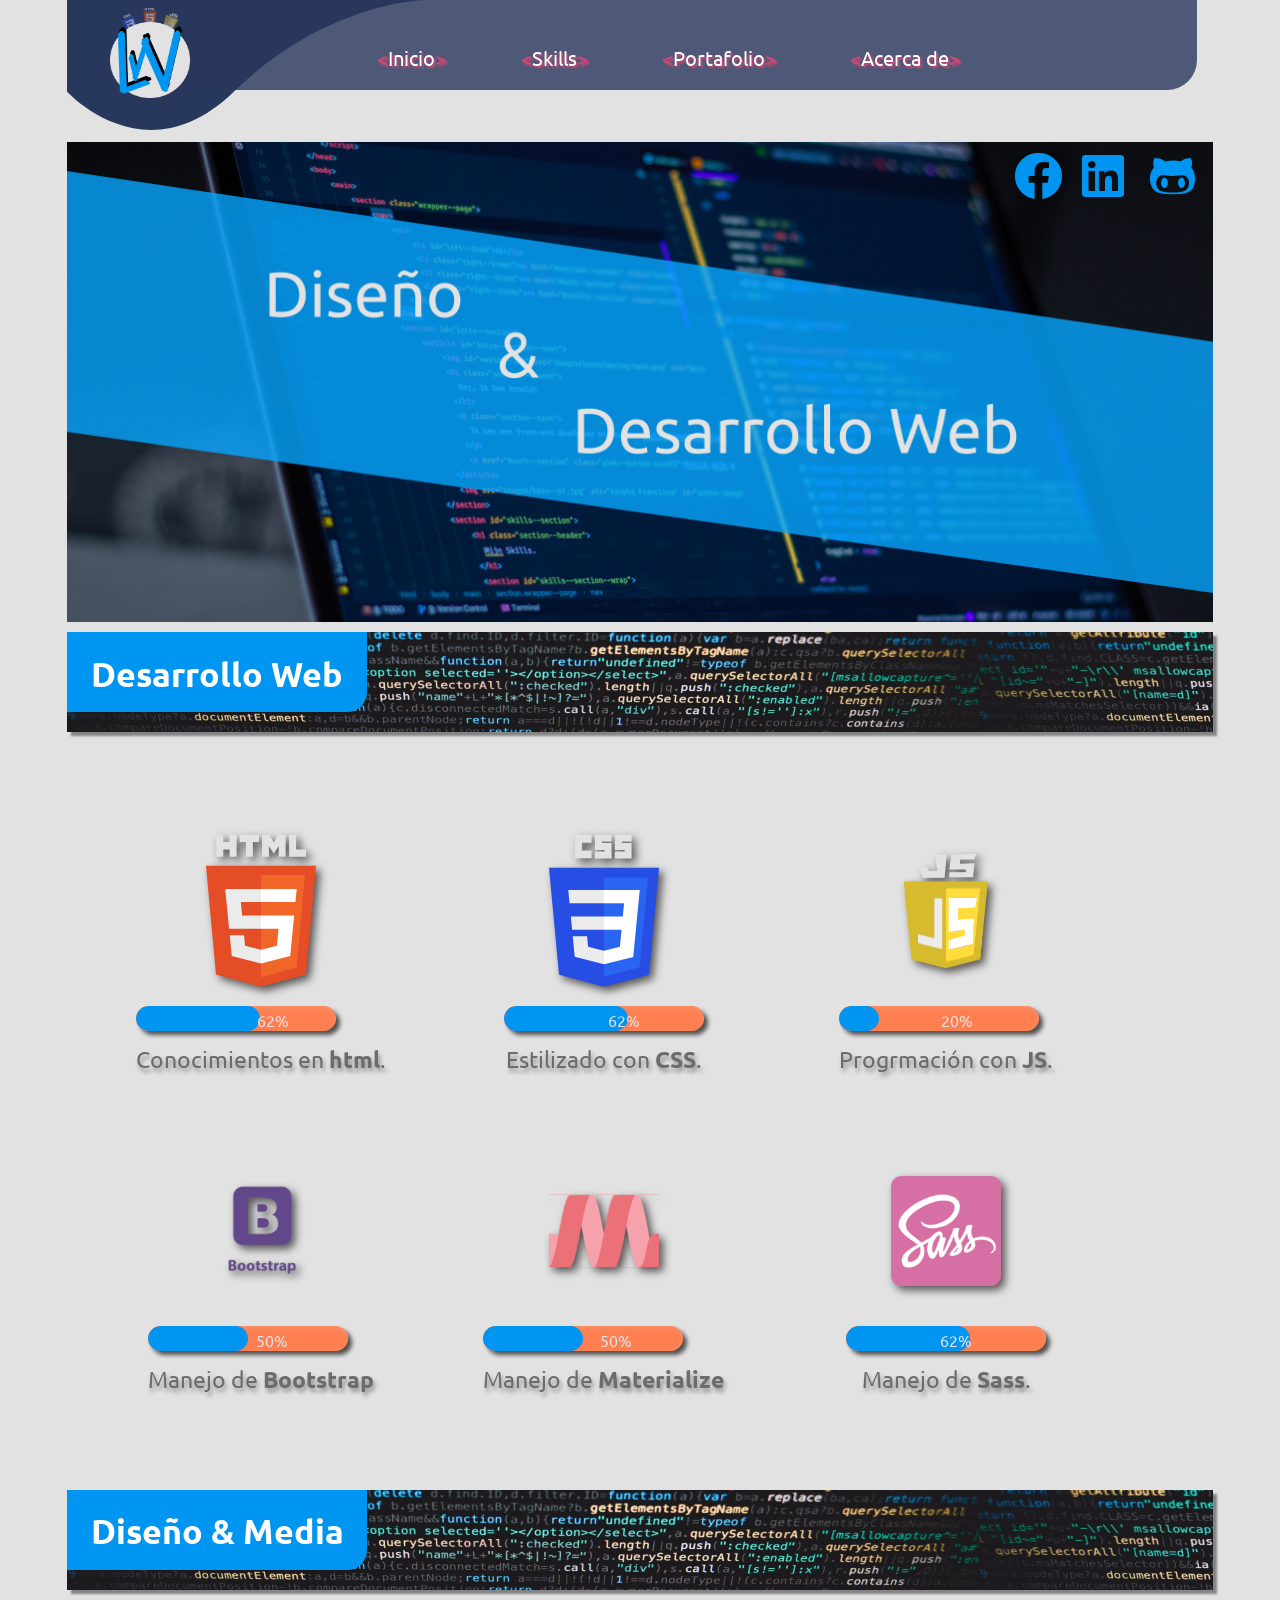
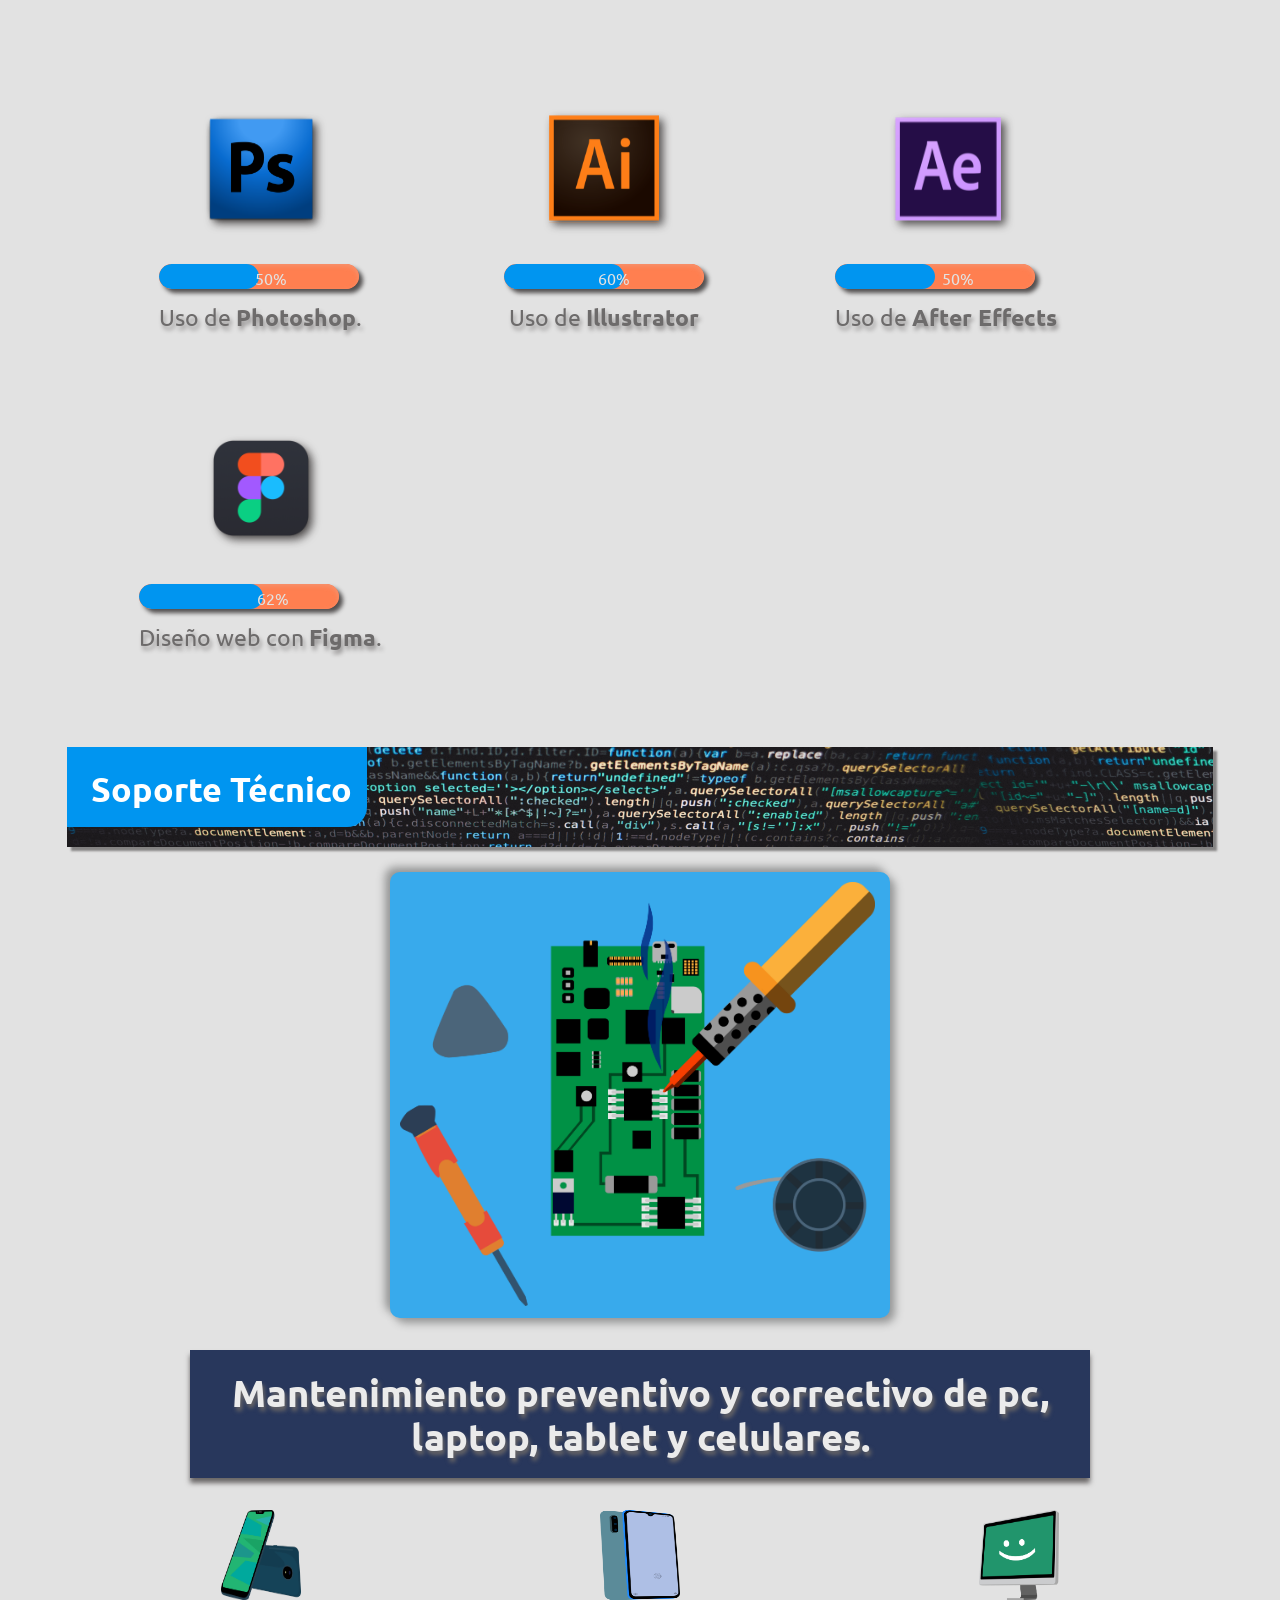
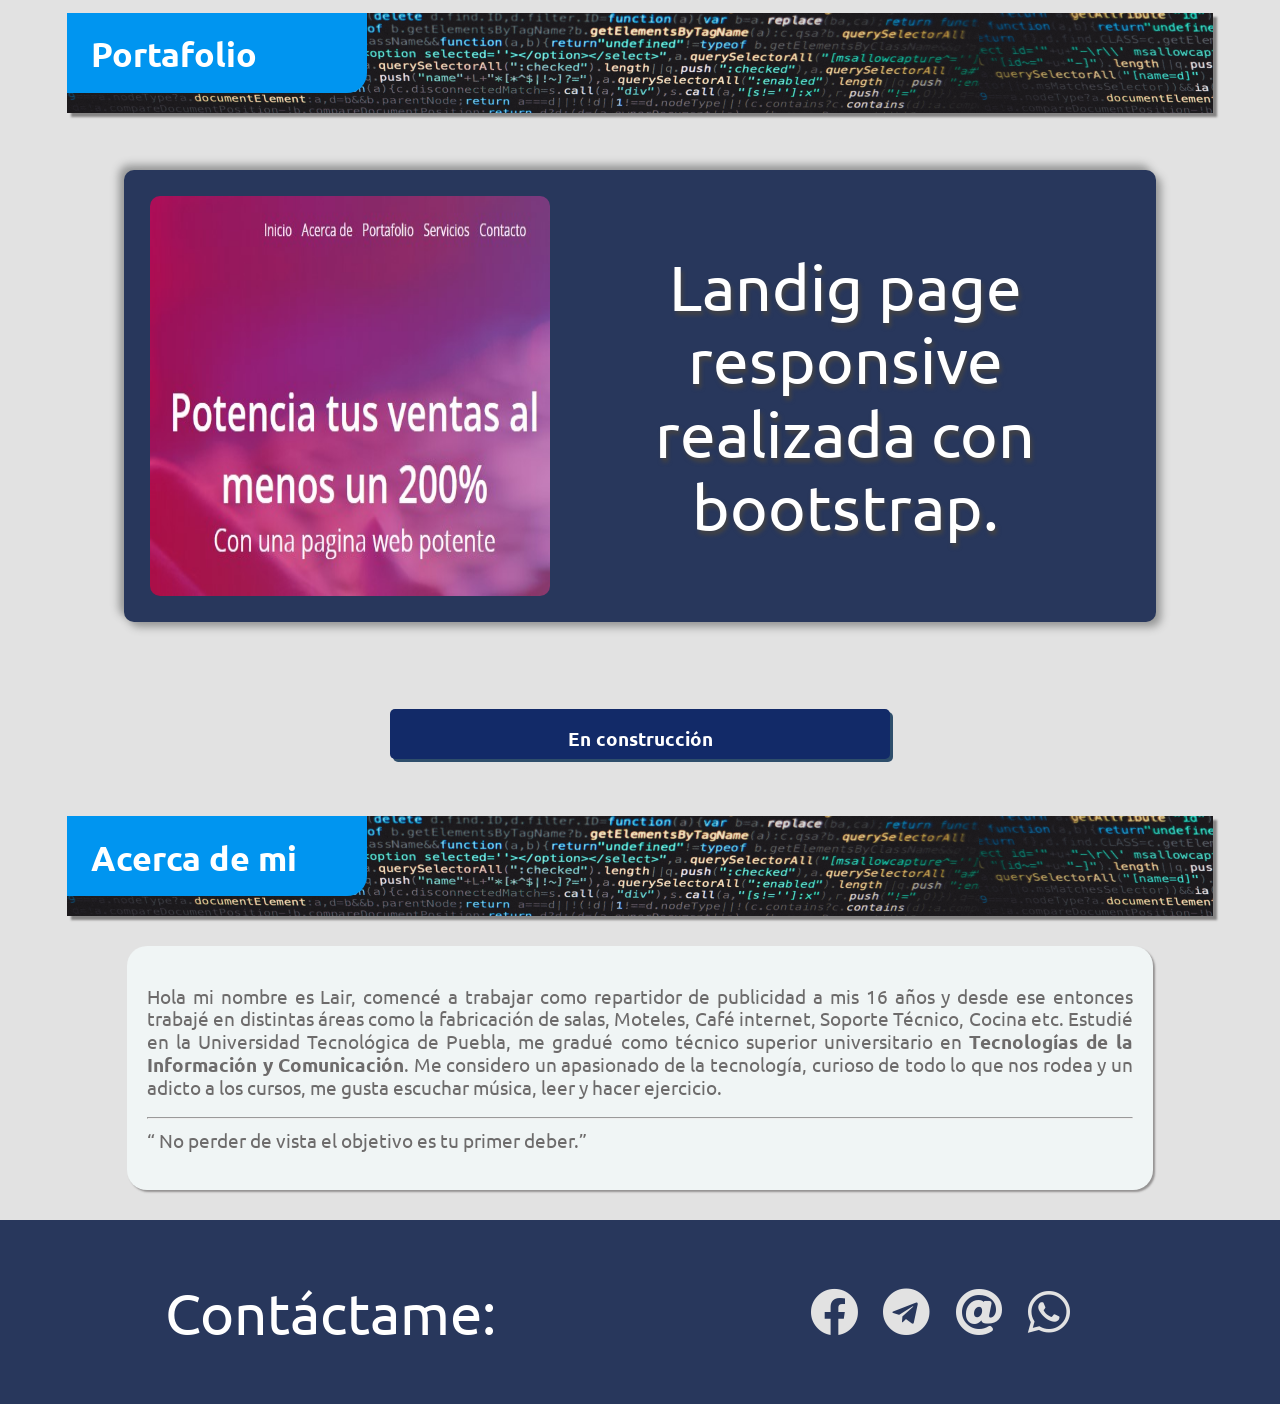
==== commit 4bbf192d: "Actualizacion enlaces a redes y contacto" ====
--- a/index.html
+++ b/index.html
@@ -47,7 +47,7 @@
         <div class="start">
             <nav class="nav">
                 <li>
-                    <a href="https://www.facebook.com/Lairjokeras" target="_blank" class="fab fa-facebook iconS"></a>
+                    <a href="https://www.facebook.com/LairW3b" target="_blank" class="fab fa-facebook iconS"></a>
                 </li>
                 <li>
                     <a href="https://www.linkedin.com/in/lair-rico-825328199/" target="_blank" class="fab fa-linkedin iconS"></a>
@@ -332,13 +332,13 @@
             <p>Contáctame:</p>
             <div class="footerUL">
                 <li>
-                    <a href="https://www.facebook.com/Lairjokeras" target="_blank" class="fab fa-facebook icon"></a>
-                </li>
-                <li>
-                    <a href="" class="fab fa-telegram icon"> </a>
-                </li>
-                <li>
-                    <a href="mailto:lair.w3b@gmail.com" class="fas fa-at icon"></a>
+                    <a href="https://www.facebook.com/LairW3b" target="_blank" class="fab fa-facebook icon"></a>
+                </li>
+                <li>
+                    <a href="https://t.me/LairW3b" target="_blank" class="fab fa-telegram icon"> </a>
+                </li>
+                <li>
+                    <a href="mailto:lair.w3b@gmail.com" target="_blank" class="fas fa-at icon"></a>
 
                 </li>
                 <li>
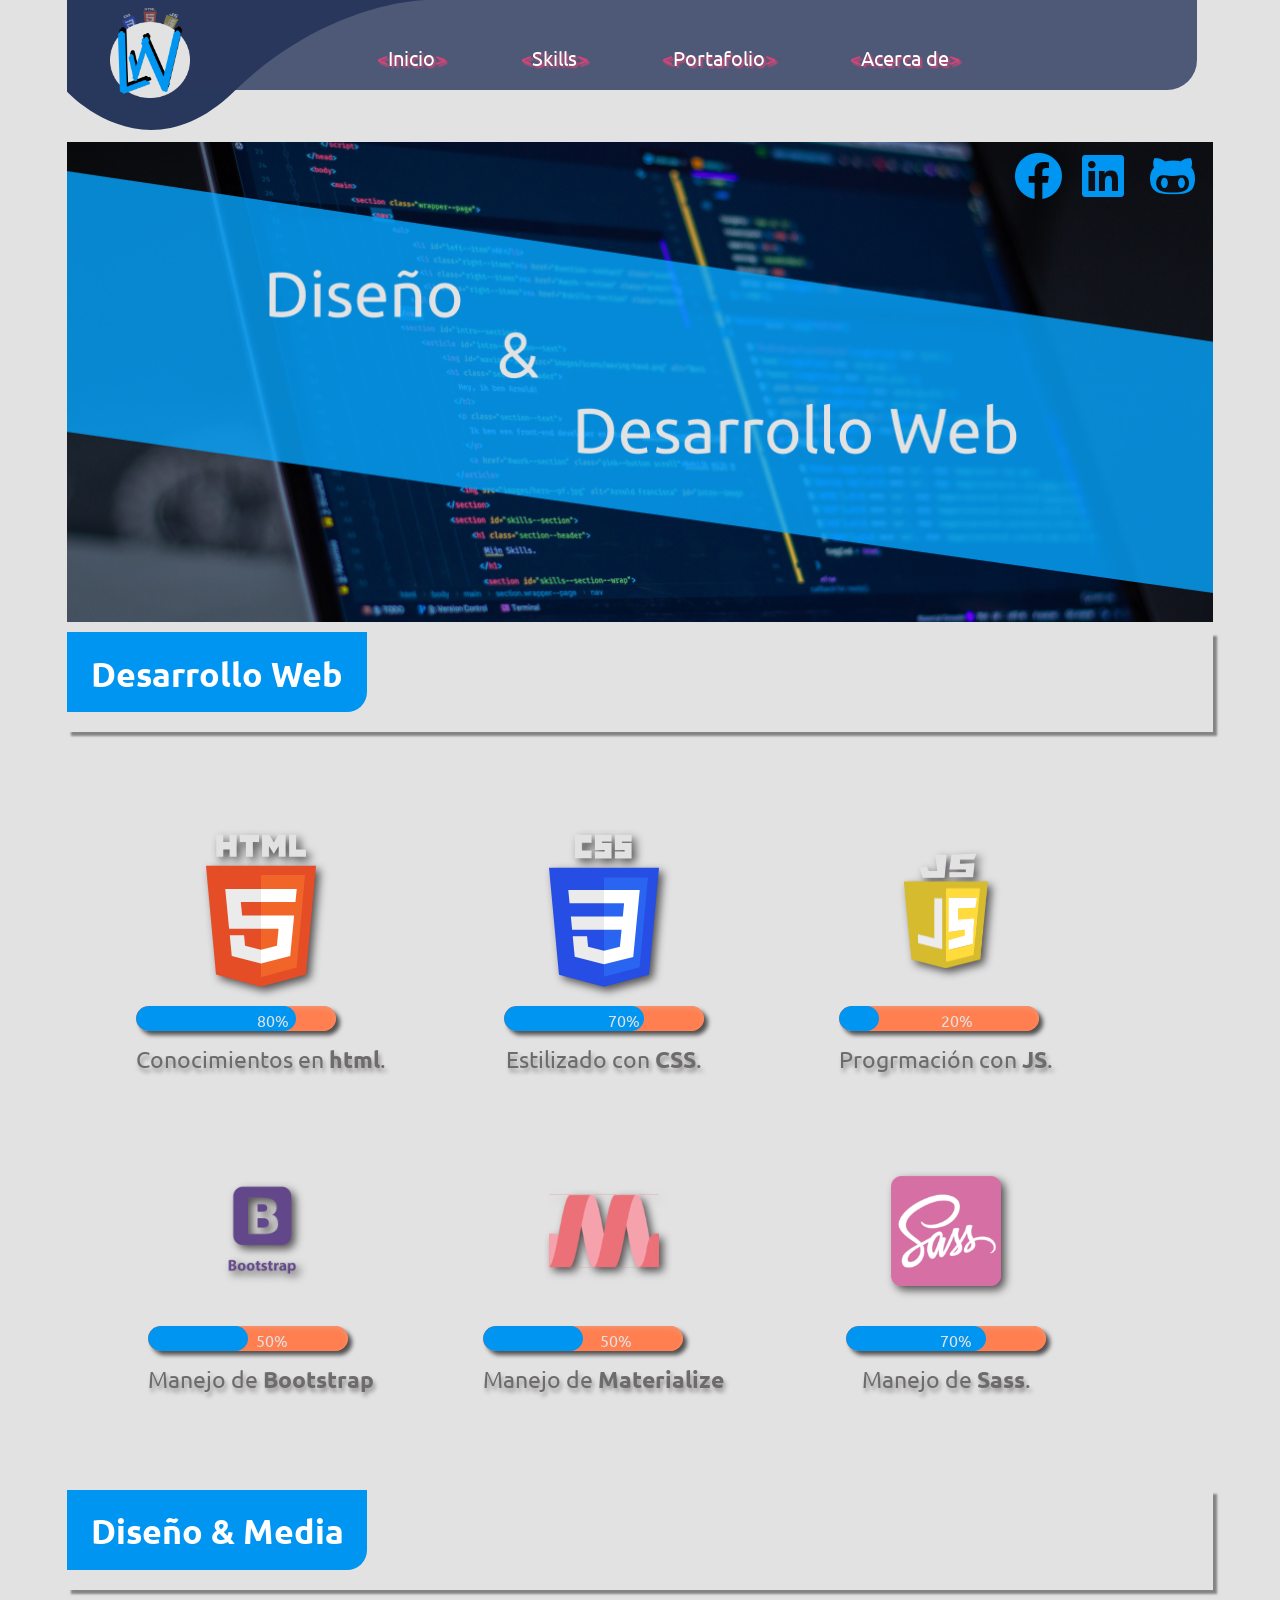
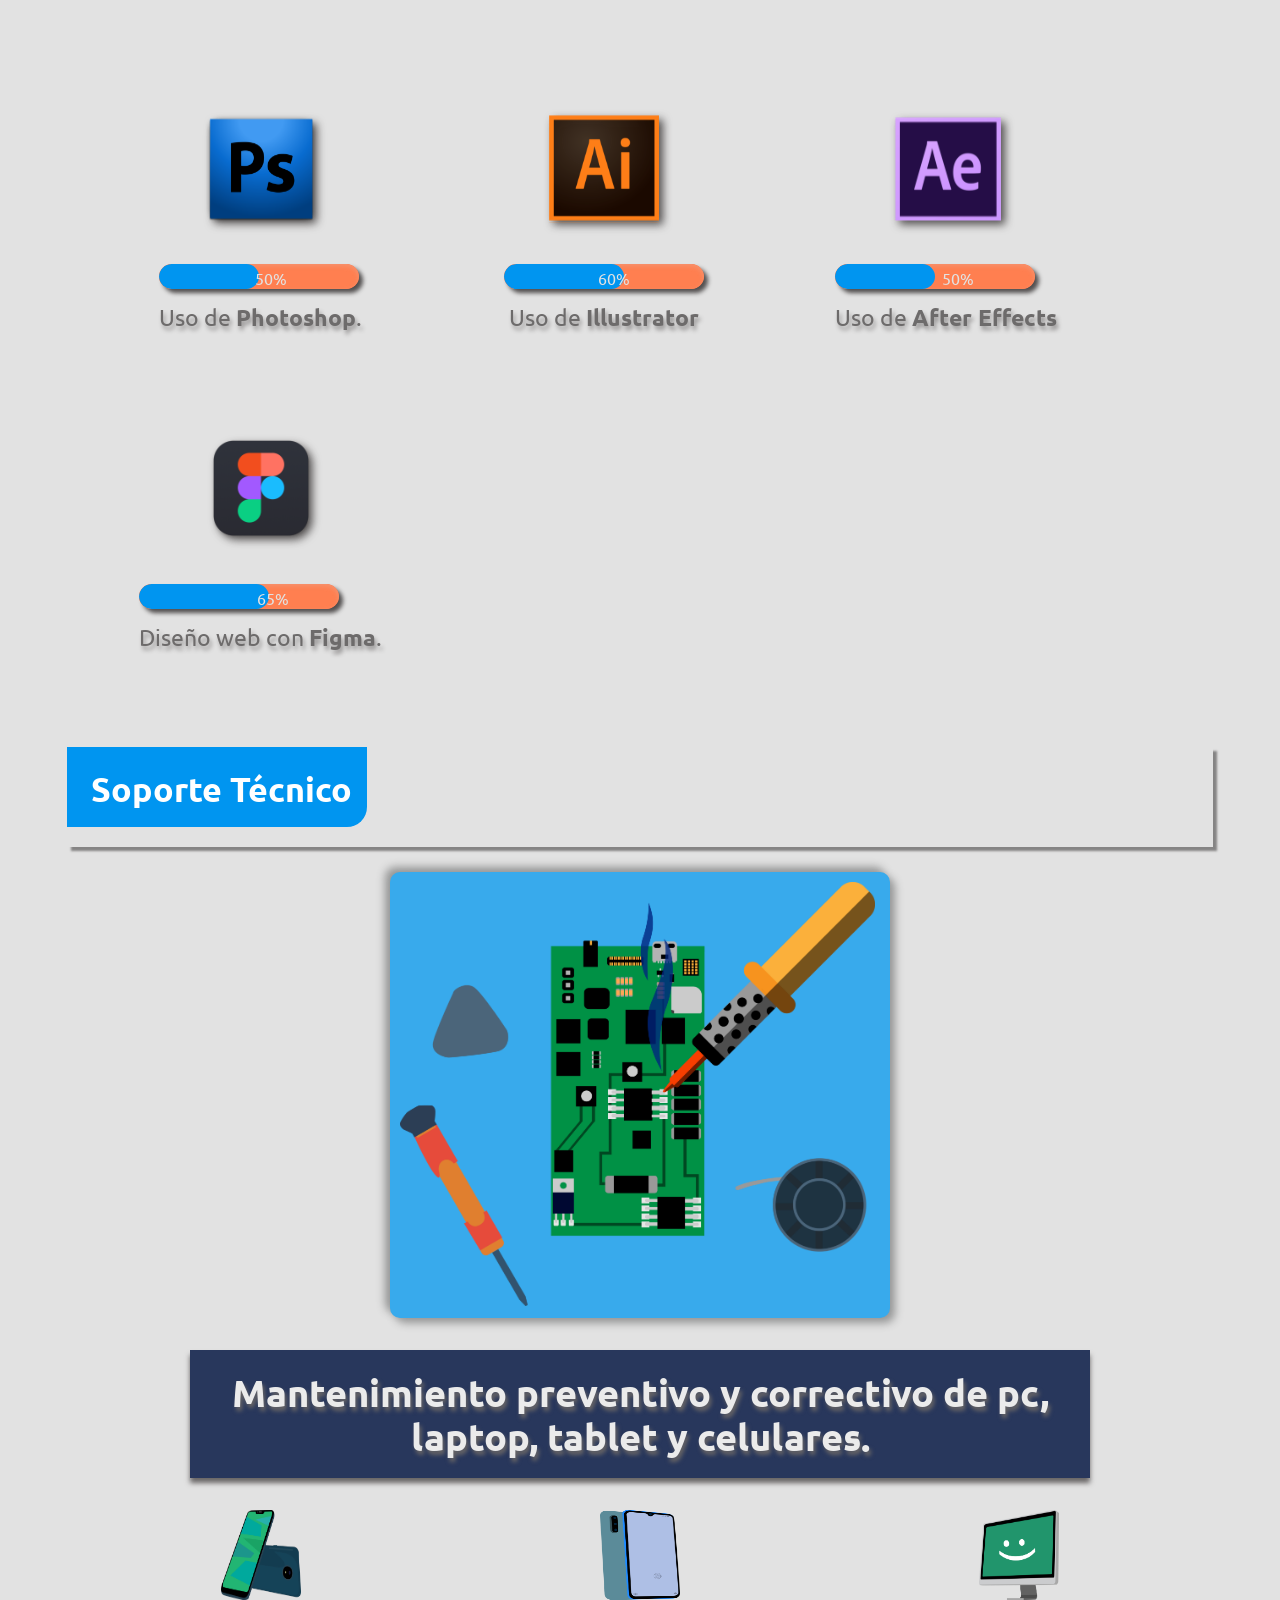
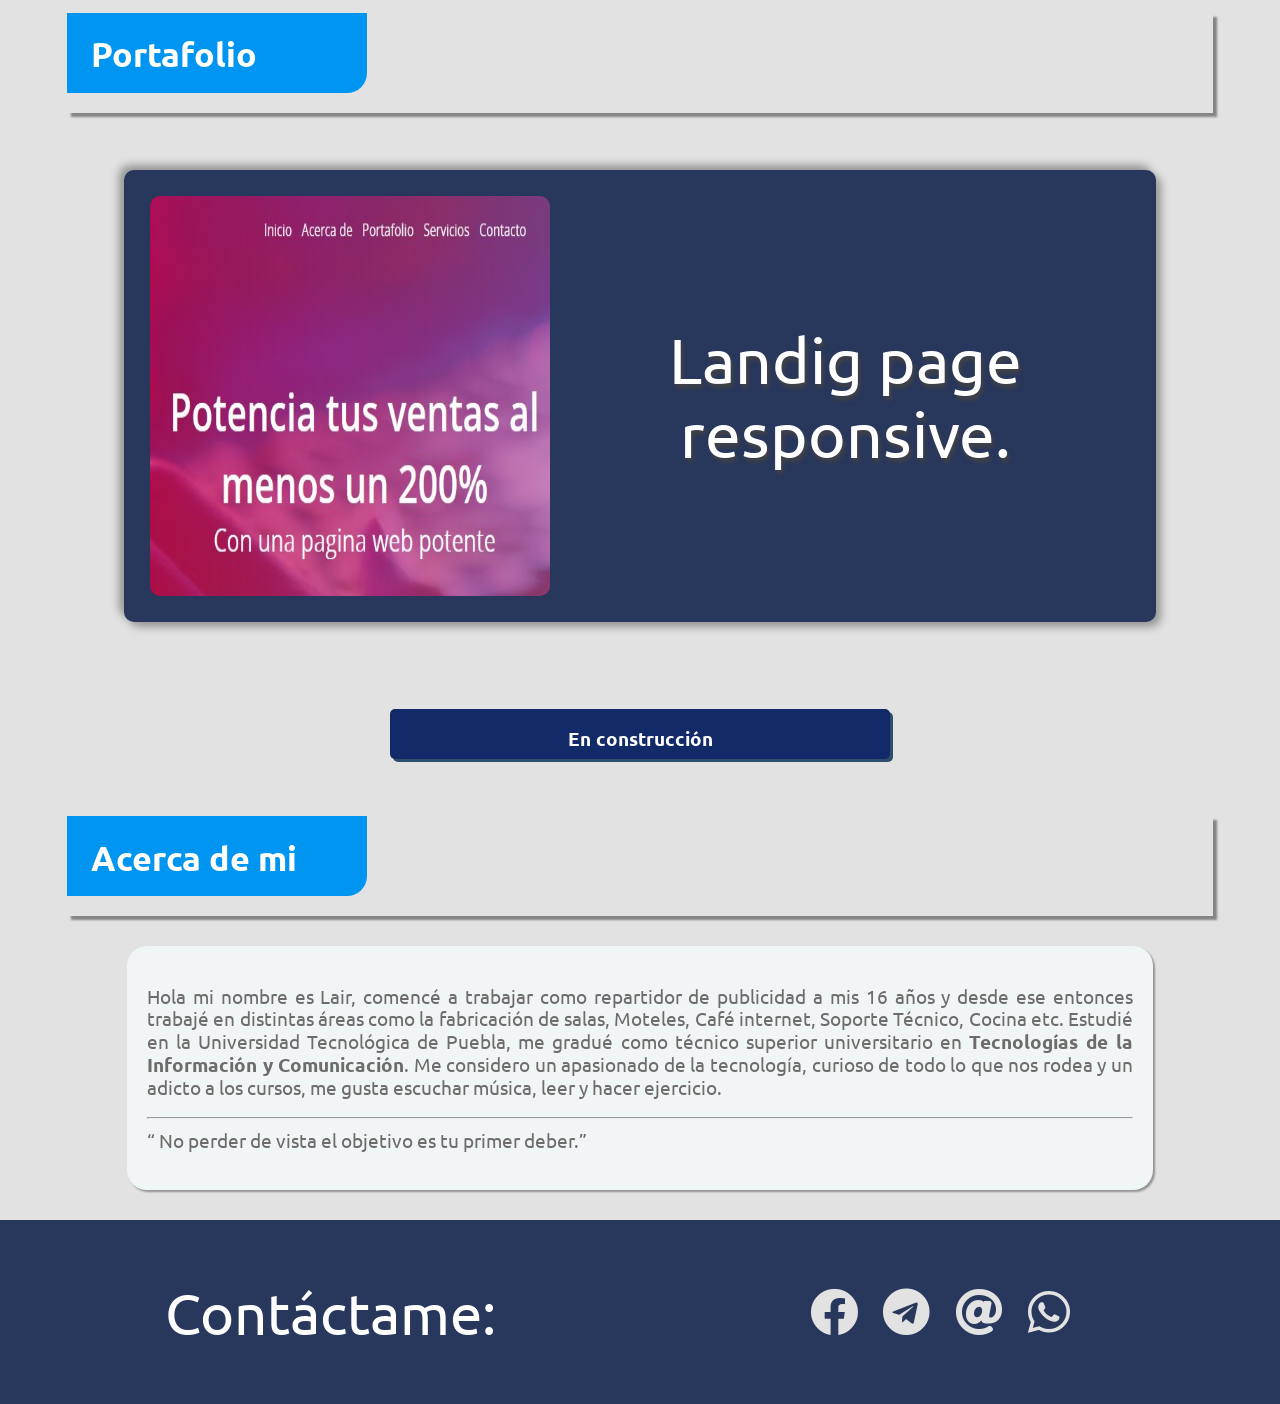
==== commit 34738592: "Actualizacion de imagenes y enlaces" ====
--- a/index.html
+++ b/index.html
@@ -24,7 +24,7 @@
                 <img class='logo' src="img/lw.png" alt="">
             </div>
             <div class="icon-menu">
-                <img id="icono-menu" src="img/icons/thinkMenu.png" >
+                <img id="icono-menu" src="img/icons/think75.svg" >
             </div>
             <div class="cont-menu active" id="menu">
                 <img class="logoHam" src="img/lw.png" alt="">
@@ -292,7 +292,7 @@
                         <img class="imgProyecto" src="img/frmaePorta/pontencia.jpg" alt="">
                     </div>
                     <div class="descripcion">
-                        <a href="#">Landig page responsive realizada con bootstrap.</a>
+                        <a href="https://naughty-elion-605e64.netlify.app/">Landig page responsive.</a>
                     </div>
                    <!--  <img class="briefcase" src="img/icons/portfolio.svg" alt="portafolio"> -->
                 </div>   
--- a/css/tarjeta.css
+++ b/css/tarjeta.css
@@ -2,7 +2,7 @@
     margin-top: 10px;
 }
 .titulos{
-    background-image: url(../img/tiraPC.png);
+    background-image: url(../img/icons/fongoLap75.svg);
     min-height: 70px;
     box-shadow: 4px 4px 2px rgba(85, 84, 84, 0.658);
 }
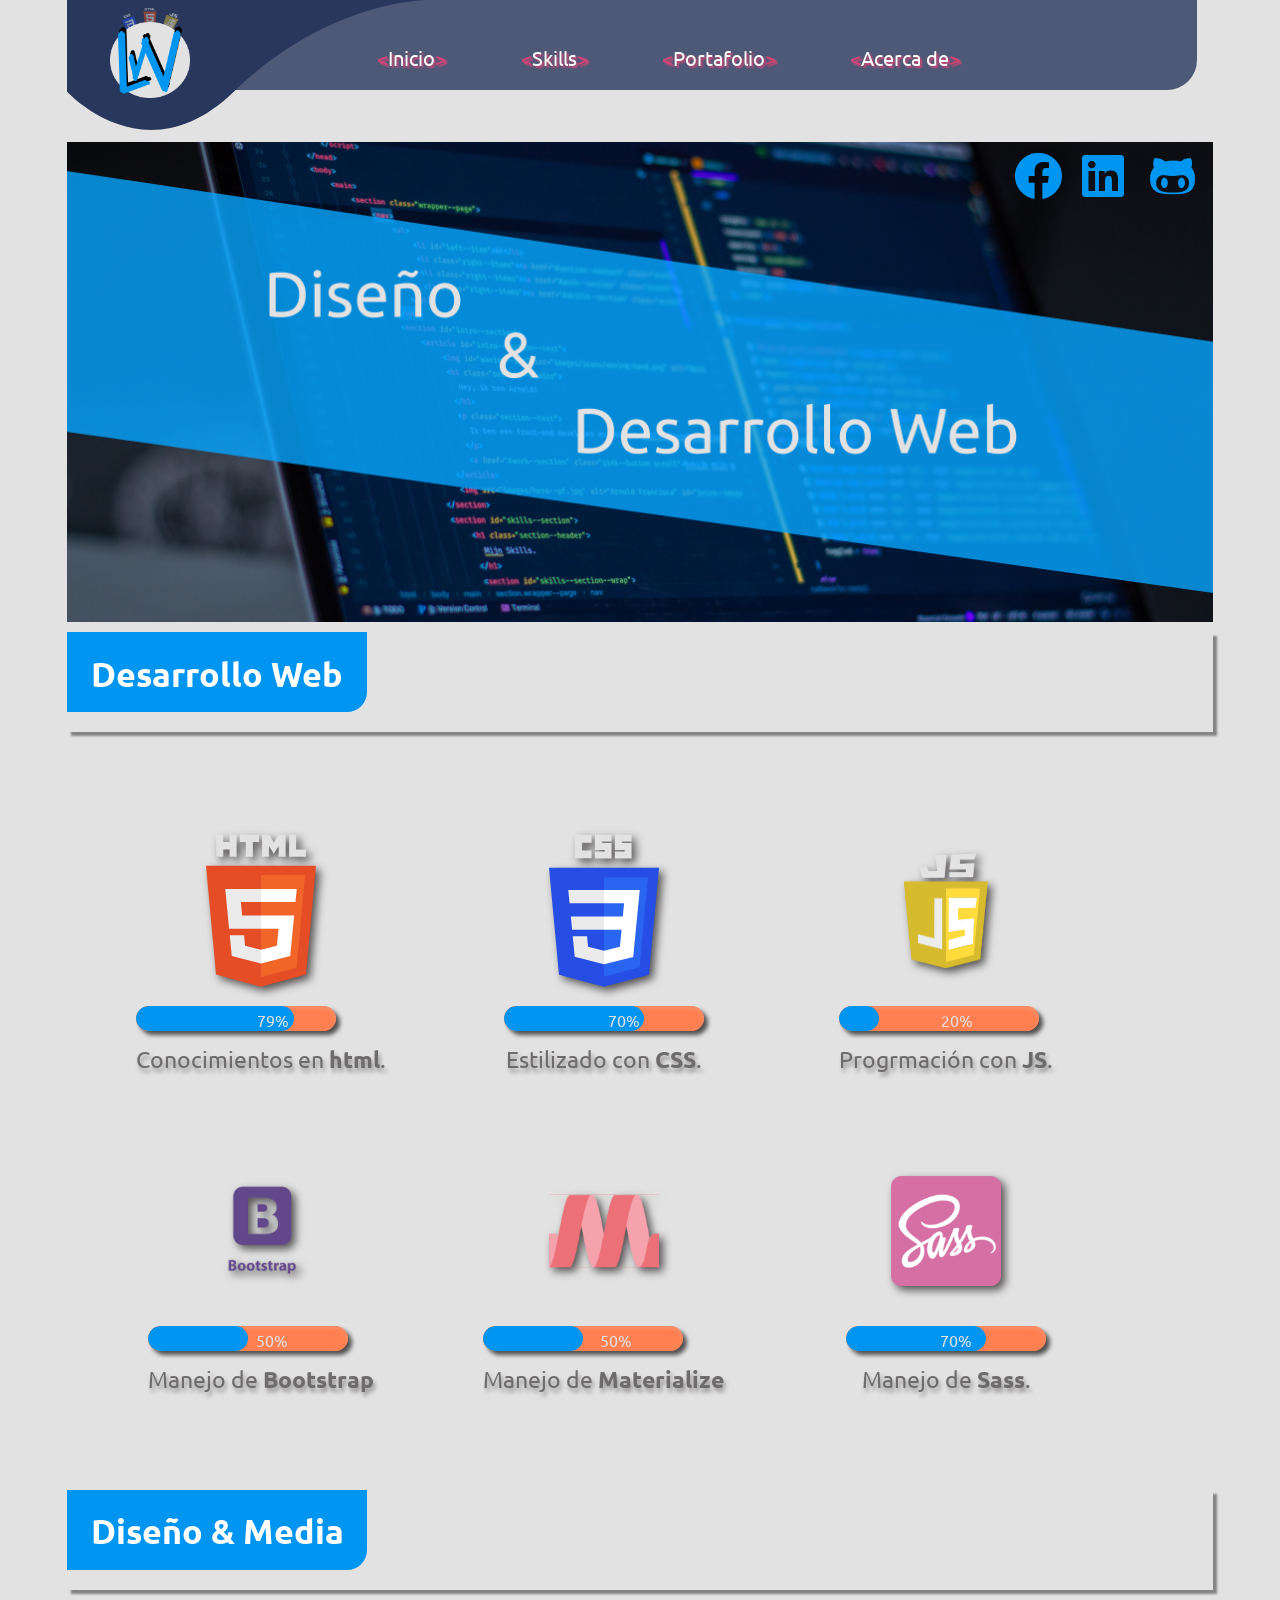
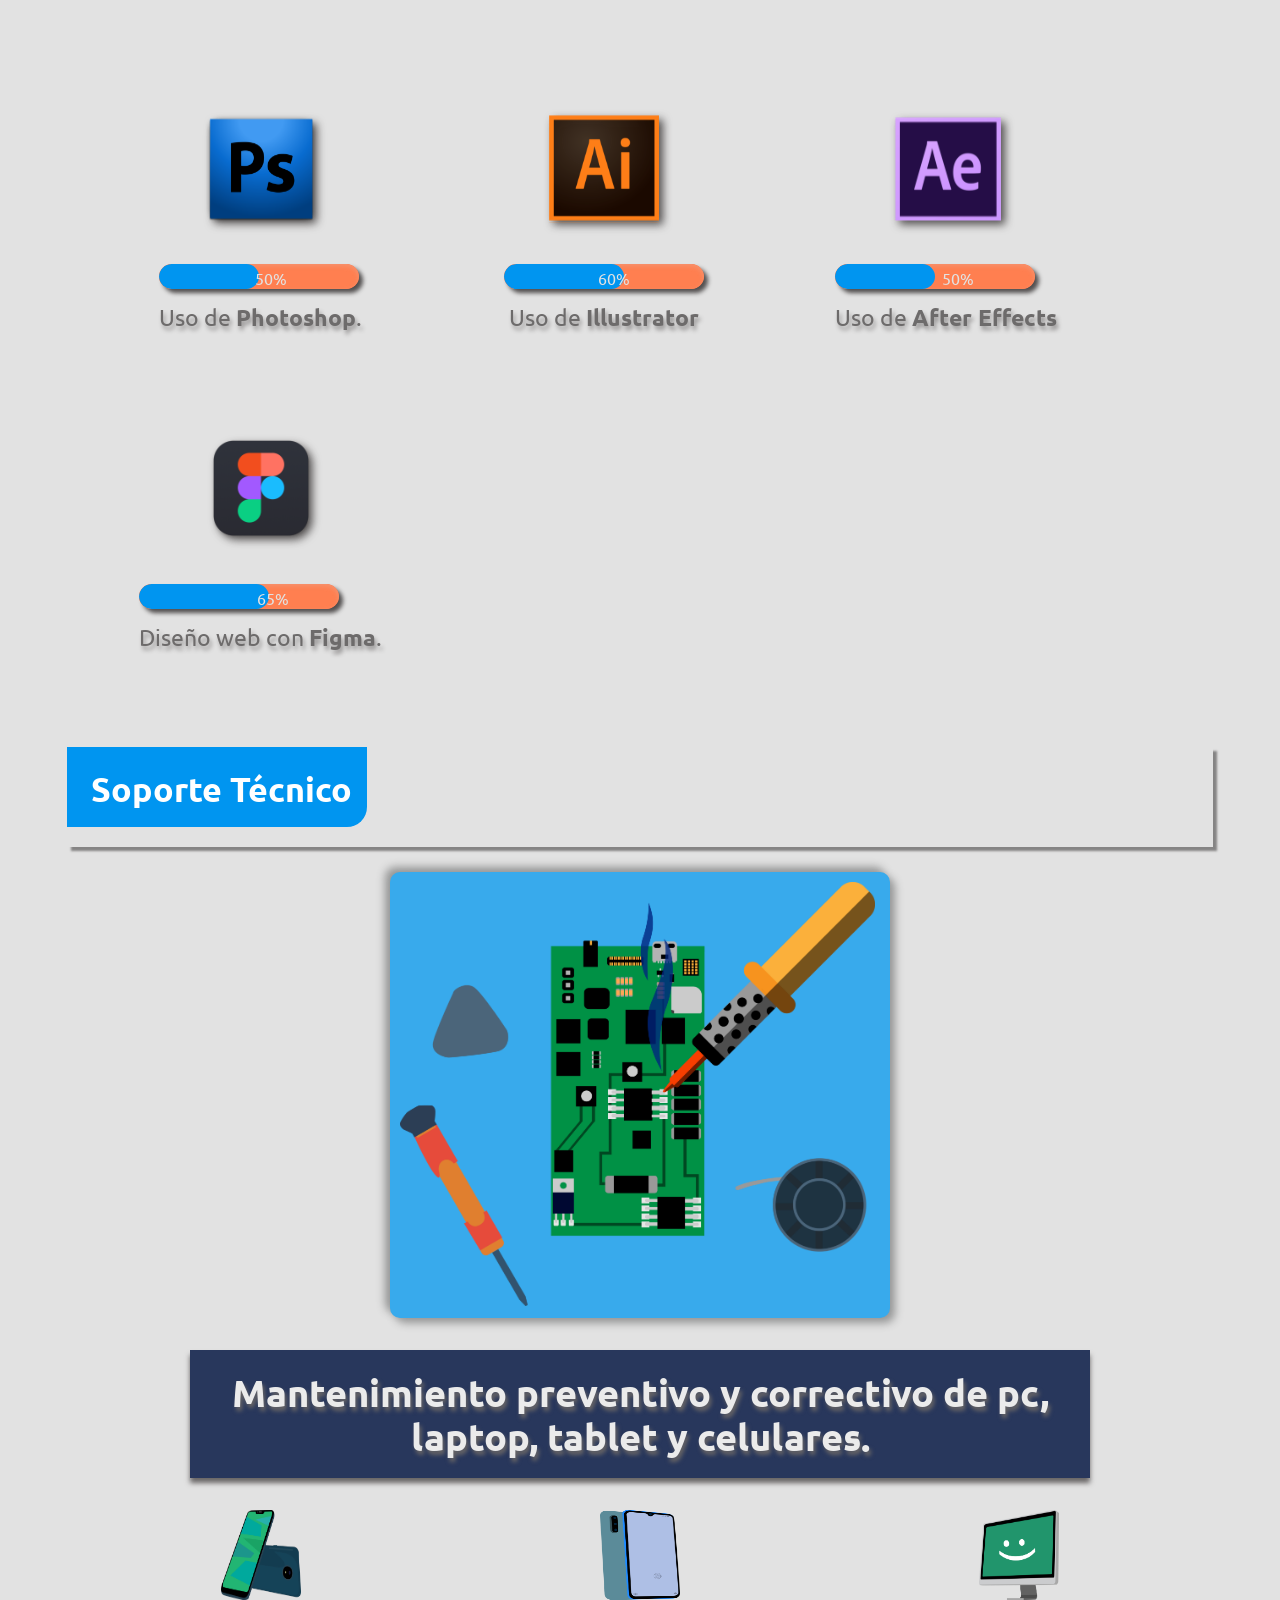
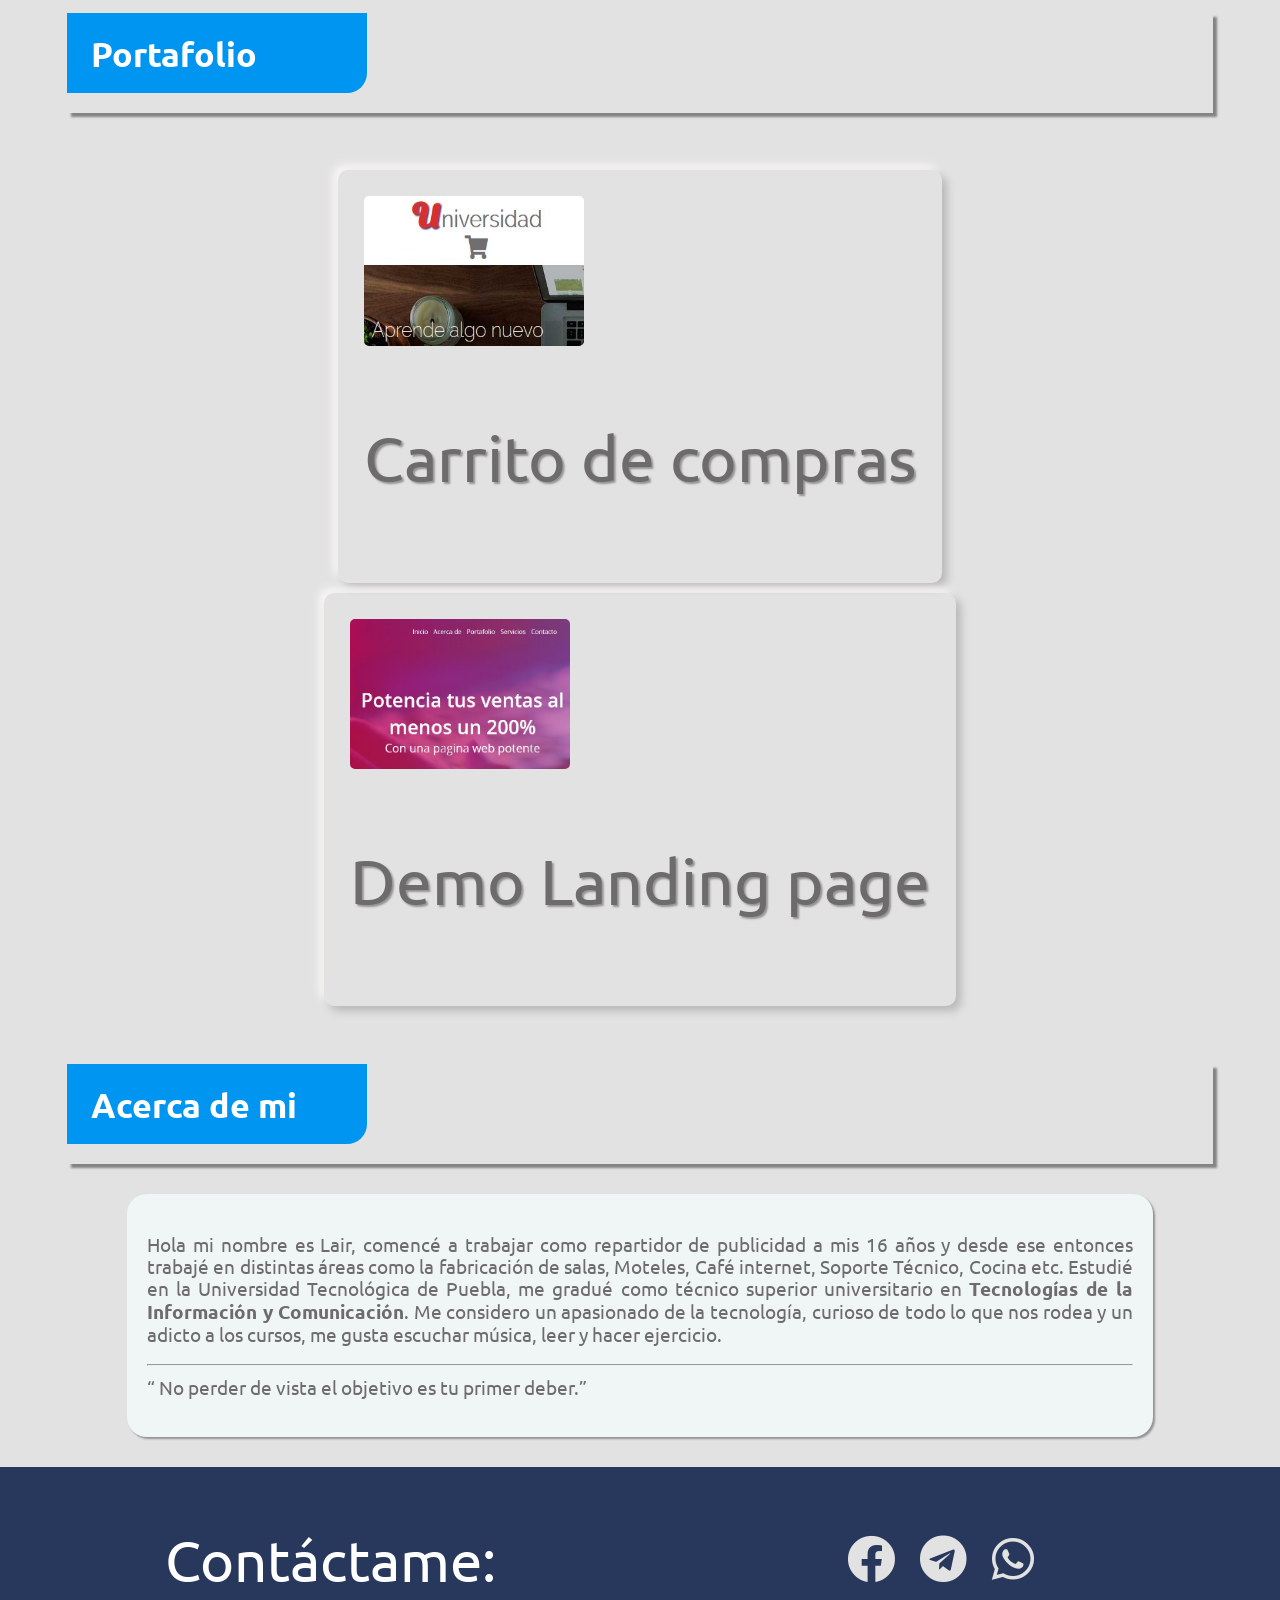
==== commit 2a380dfa: "actualización proyectos y links" ====
--- a/index.html
+++ b/index.html
@@ -287,30 +287,27 @@
                 </div>
             </div>
             <div class="contentPortafolio">
-                <div class="contenedorProyecto">
+               <!--  <div> -->
+                    <a href="https://hopeful-shannon-6b6467.netlify.app/" target="_blank" class="contenedorProyecto">
+                        <img src="img/frmaePorta/carrito.jpg" alt="Carrito de compras" class="portafolioImg">
+                        <p class="textoPortafolio">Carrito de compras</p>
+                    </a>
+                     <a href="https://demo-lair-w3b.netlify.app/" target="_blank" class="contenedorProyecto">
+                        <img src="img/frmaePorta/pontencia.jpg" alt="Carrito de compras" class="portafolioImg">
+                        <p class="textoPortafolio">Demo Landing page</p>
+                    </a>
+                <!-- </div> -->
+                <!-- <div class="contenedorProyecto">
                     <div class="cardImg">
                         <img class="imgProyecto" src="img/frmaePorta/pontencia.jpg" alt="">
                     </div>
                     <div class="descripcion">
                         <a href="https://naughty-elion-605e64.netlify.app/">Landig page responsive.</a>
                     </div>
-                   <!--  <img class="briefcase" src="img/icons/portfolio.svg" alt="portafolio"> -->
-                </div>   
+                    <img class="briefcase" src="img/icons/portfolio.svg" alt="portafolio">
+                </div>   -->              
             </div> 
-            <div class="contentPortafolio">
-               <!--  <div class="contenedorProyecto">
-                    <div class="cardImg">
-                        <img class="imgProyecto" src="img/frmaePorta/pontencia.jpg" alt="">
-                    </div>
-                    <div class="descripcion">
-                        <a href="#">Landig page responsive realizada con bootstrap.</a>
-                    </div>
-                   <!--  <img class="briefcase" src="img/icons/portfolio.svg" alt="portafolio">
-                </div> -->
-                <div class="btnMore">
-                    <a href="#"><h3>En construcción</h3></a>
-                </div>
-            </div>
+        </div>
         </div><!-- FIN PORTAFOLIO -->
         <div class="acerca" id="acerca">
             <div class="titulos">
@@ -337,10 +334,10 @@
                 <li>
                     <a href="https://t.me/LairW3b" target="_blank" class="fab fa-telegram icon"> </a>
                 </li>
-                <li>
-                    <a href="mailto:lair.w3b@gmail.com" target="_blank" class="fas fa-at icon"></a>
-
-                </li>
+                <!-- <li>
+                    <a href="https://lair.w3b@gmail.com" target="_blank" class="fas fa-at icon"></a>
+
+                </li> -->
                 <li>
                     <a href="https://web.whatsapp.com/send?phone=+522222385895&amp;text&amp;source&amp;data&amp;app_absent" target="_blank" class="fab fa-whatsapp icon"></a>
                 </li>
--- a/css/estilos.css
+++ b/css/estilos.css
@@ -185,65 +185,37 @@
     .itemCel img {
       width: 280px;
       height: 290px; } }
-.portafolio .contentPortafolio {
+.contentPortafolio {
   display: flex;
   flex-wrap: wrap;
-  margin: 5%; }
-  .portafolio .contentPortafolio .contenedorProyecto {
+  margin: 5%;
+  justify-content: center;
+  gap: 10px; }
+  .contentPortafolio .contenedorProyecto {
     display: grid;
-    grid-template-columns: auto auto;
+    grid-template-rows: auto auto;
     gap: 10px;
     padding: 2.5%;
-    /* margin: 15px; */
-    border-radius: 10px;
-    background-color: #28375C;
-    box-shadow: 5px 5px 8px #959696, -5px -5px 8px #959696;
     justify-content: center;
     align-items: center;
-    /* flex: 1 1 150px; */
-    /* .briefcase{
-         filter: drop-shadow(4px 4px 4px rgba(31, 30, 30, 0.7)); 
-         max-width: 80%;
-         margin-left: 9.5%;
-     } */ }
-    .portafolio .contentPortafolio .contenedorProyecto:hover {
-      background-color: #2a3135; }
-    .portafolio .contentPortafolio .contenedorProyecto .cardImg .imgProyecto {
-      /* width: 200px; */
-      max-width: 100%;
-      min-height: 200px;
-      border-radius: 10px; }
-    .portafolio .contentPortafolio .contenedorProyecto .descripcion {
-      color: white;
-      text-shadow: 2px 4px 4px #444343;
-      text-align: center; }
-      .portafolio .contentPortafolio .contenedorProyecto .descripcion a {
-        text-decoration: none;
-        color: white;
-        font-size: 5vw; }
-.portafolio .btnMore {
-  background-color: #122a68;
-  width: 500px;
-  height: 50px;
-  margin: 30px;
-  text-align: center;
-  border-radius: 5px;
-  box-shadow: 3px 3px #2e4e6b;
-  margin: auto;
-  margin-top: 30px; }
-  .portafolio .btnMore a {
     text-decoration: none;
-    color: #ffffff; }
+    border-radius: 10px;
+    box-shadow: 5px 5px 8px #b9b8b8, -5px -5px 8px #faf6f6; }
+    .contentPortafolio .contenedorProyecto:hover {
+      box-shadow: 5px 5px 8px #b9b8b8 inset, -5px -5px 8px #faf6f6 inset; }
+    .contentPortafolio .contenedorProyecto .portafolioImg {
+      width: 100%;
+      max-width: 220px;
+      height: 150px;
+      border-radius: 5px; }
+    .contentPortafolio .contenedorProyecto .textoPortafolio {
+      color: #6d6b6b;
+      font-size: 5vw;
+      text-align: center;
+      text-shadow: 2px 2px 2px #949292; }
 
 @media screen and (min-width: 992px) {
   .portafolio {
-    margin: 0px 67px 10px 67px; }
-    .portafolio .cardImg {
-      /* background-color: #ffffff; */
-      width: 400px;
-      height: 400px; }
-      .portafolio .cardImg .imgProyecto {
-        width: 400px;
-        height: 400px; } }
+    margin: 0px 67px 10px 67px; } }
 
 /*# sourceMappingURL=estilos.css.map */
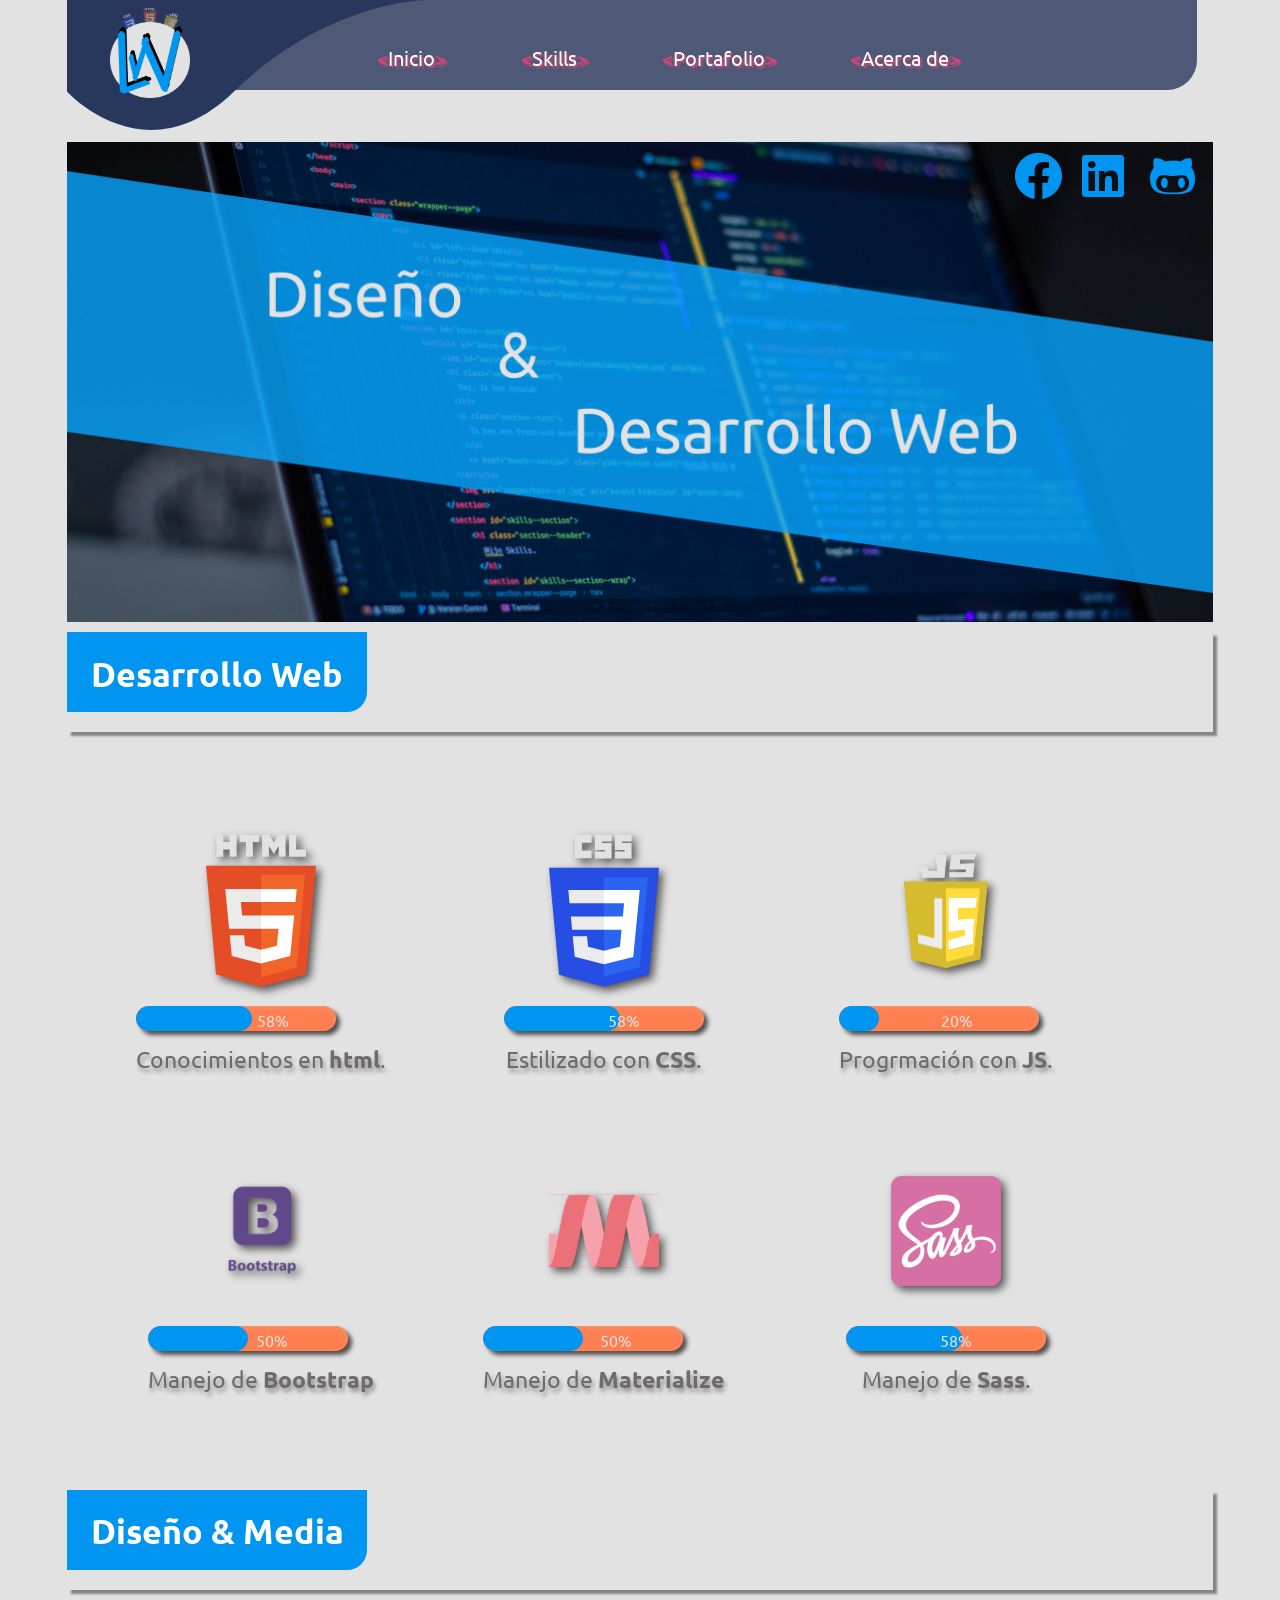
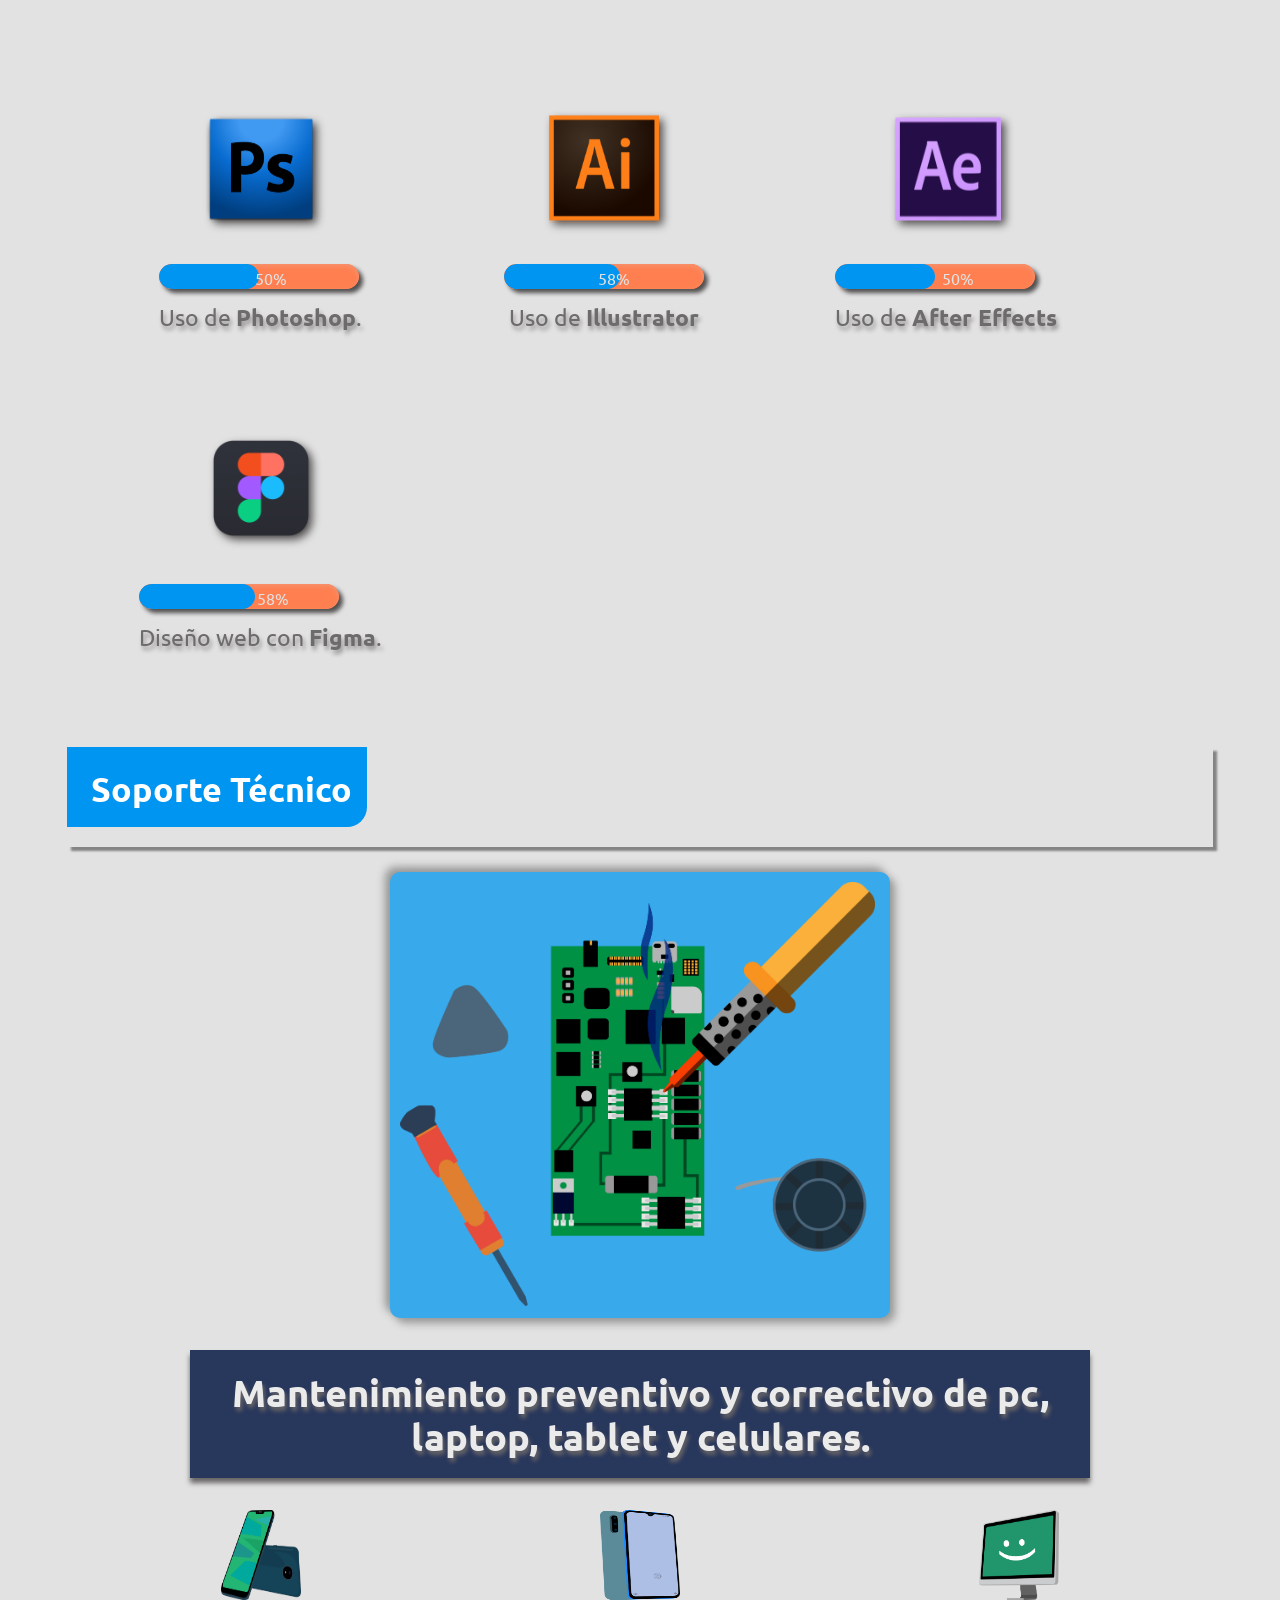
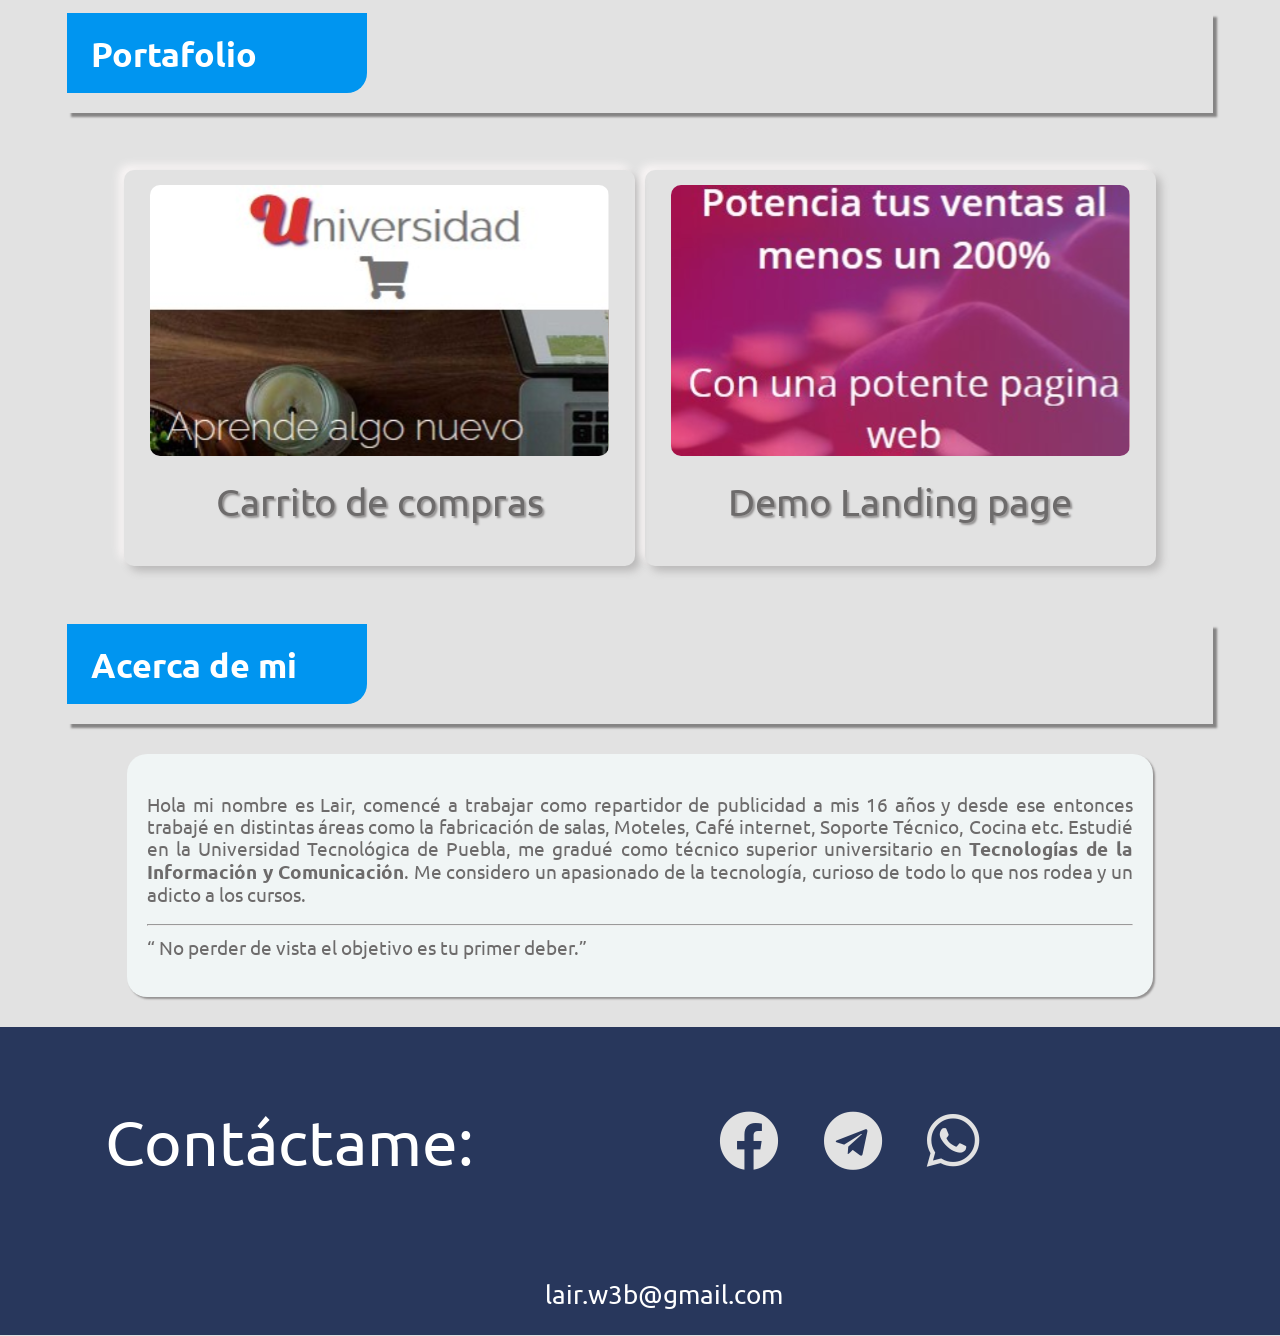
==== commit fa1b0778: "actualizacion portafolio y footer" ====
--- a/index.html
+++ b/index.html
@@ -270,12 +270,7 @@
                     <div class="itemCel">
                         <img src="img/icons/pcBien.png" alt="">
                     </div>
-                    <!-- <div class="itemCel">
-                        <img src="img/icons/tableta.png" alt="">
-                    </div> -->
-                </div>
-                
-               
+                </div>
             </div> <!-- fIN CONTENEDOR TARGETAS SOPORTE-->
         </div><!-- FIN SKILLS -->
 
@@ -287,25 +282,14 @@
                 </div>
             </div>
             <div class="contentPortafolio">
-               <!--  <div> -->
-                    <a href="https://hopeful-shannon-6b6467.netlify.app/" target="_blank" class="contenedorProyecto">
-                        <img src="img/frmaePorta/carrito.jpg" alt="Carrito de compras" class="portafolioImg">
-                        <p class="textoPortafolio">Carrito de compras</p>
-                    </a>
-                     <a href="https://demo-lair-w3b.netlify.app/" target="_blank" class="contenedorProyecto">
-                        <img src="img/frmaePorta/pontencia.jpg" alt="Carrito de compras" class="portafolioImg">
+                <a href="https://hopeful-shannon-6b6467.netlify.app/" target="_blank" class="contenedorProyecto">
+                    <img src="img/frmaePorta/carrito.svg" alt="Carrito de compras" class="portafolioImg">
+                    <p class="textoPortafolio">Carrito de compras</p>
+                </a>
+                <a href="https://demo-lair-w3b.netlify.app/" target="_blank" class="contenedorProyecto">
+                        <img src="img/frmaePorta/demo.svg" alt="Carrito de compras" class="portafolioImg">
                         <p class="textoPortafolio">Demo Landing page</p>
-                    </a>
-                <!-- </div> -->
-                <!-- <div class="contenedorProyecto">
-                    <div class="cardImg">
-                        <img class="imgProyecto" src="img/frmaePorta/pontencia.jpg" alt="">
-                    </div>
-                    <div class="descripcion">
-                        <a href="https://naughty-elion-605e64.netlify.app/">Landig page responsive.</a>
-                    </div>
-                    <img class="briefcase" src="img/icons/portfolio.svg" alt="portafolio">
-                </div>   -->              
+                </a>
             </div> 
         </div>
         </div><!-- FIN PORTAFOLIO -->
@@ -318,7 +302,7 @@
             <div class="acerca-p">
                 <div class="contenedorp">
                     <p> 
-                        Hola mi nombre es Lair, comencé a trabajar como repartidor de publicidad a mis 16 años y desde ese entonces trabajé en distintas áreas como la fabricación de salas, Moteles, Café internet, Soporte Técnico, Cocina etc. Estudié en la Universidad Tecnológica de Puebla, me gradué como técnico superior universitario en <strong>Tecnologías de la Información y Comunicación</strong>. Me considero un apasionado de la tecnología, curioso de todo lo que nos rodea y un adicto a los cursos, me gusta escuchar música, leer y hacer ejercicio. 
+                        Hola mi nombre es Lair, comencé a trabajar como repartidor de publicidad a mis 16 años y desde ese entonces trabajé en distintas áreas como la fabricación de salas, Moteles, Café internet, Soporte Técnico, Cocina etc. Estudié en la Universidad Tecnológica de Puebla, me gradué como técnico superior universitario en <strong>Tecnologías de la Información y Comunicación</strong>. Me considero un apasionado de la tecnología, curioso de todo lo que nos rodea y un adicto a los cursos. 
                         <hr>
                         <q> No perder de vista el objetivo es tu primer deber.</q>
                     </p>
@@ -326,21 +310,22 @@
             </div>
         </div> 
         <footer class="foot">
-            <p>Contáctame:</p>
-            <div class="footerUL">
-                <li>
-                    <a href="https://www.facebook.com/LairW3b" target="_blank" class="fab fa-facebook icon"></a>
-                </li>
-                <li>
-                    <a href="https://t.me/LairW3b" target="_blank" class="fab fa-telegram icon"> </a>
-                </li>
-                <!-- <li>
-                    <a href="https://lair.w3b@gmail.com" target="_blank" class="fas fa-at icon"></a>
-
-                </li> -->
-                <li>
-                    <a href="https://web.whatsapp.com/send?phone=+522222385895&amp;text&amp;source&amp;data&amp;app_absent" target="_blank" class="fab fa-whatsapp icon"></a>
-                </li>
+            <div class="contenedor-iconos">
+                <p>Contáctame:</p>
+                <div class="footerUL">
+                    <li class="li-footer">
+                        <a href="https://www.facebook.com/LairW3b" target="_blank" class="fab fa-facebook icon"></a>
+                    </li>
+                    <li class="li-footer">
+                        <a href="https://t.me/LairW3b" target="_blank" class="fab fa-telegram icon"> </a>
+                    </li>
+                    <li class="li-footer">
+                        <a href="https://web.whatsapp.com/send?phone=+522222385895&amp;text&amp;source&amp;data&amp;app_absent" target="_blank" class="fab fa-whatsapp icon"></a>
+                    </li>
+                </div>
+            </div>
+            <div class="correo">
+                <p>lair.w3b@gmail.com</p>
             </div>
         </footer>
     </div> <!-- FIN CONTENEDOR GENERAL -->
--- a/css/estilos.css
+++ b/css/estilos.css
@@ -85,12 +85,17 @@
     margin: 0px 67px 10px 67px; } }
 .foot {
   display: grid;
-  grid-template-columns: 160px auto;
+  grid-template-rows: 1fr 80px;
   justify-items: center;
   align-items: center;
   background-color: #28375C; }
+  .foot .contenedor-iconos {
+    display: grid;
+    grid-template-columns: 1fr 2fr;
+    justify-items: center;
+    align-items: center; }
   .foot p {
-    font-size: 4.5vw;
+    font-size: 5vw;
     text-align: center;
     color: #ffffff;
     margin-left: 10%; }
@@ -98,10 +103,15 @@
     display: flex;
     flex-wrap: wrap;
     list-style: none;
+    justify-content: space-around;
+    align-items: center;
     gap: 25px;
+    margin-left: 50px;
     padding: 10%; }
-    .foot .footerUL img {
-      width: 50px; }
+  .foot .correo {
+    justify-content: center; }
+    .foot .correo p {
+      font-size: 1.3em; }
   .foot .icon {
     font-size: 3em;
     color: #e2e2e2;
@@ -109,15 +119,15 @@
     .foot .icon:hover {
       color: #D04678; }
 
-@media screen and (min-width: 576px) {
-  .foot {
-    grid-template-columns: 206px auto; } }
-@media screen and (min-width: 700px) {
-  .foot {
-    grid-template-columns: 280px auto; } }
-@media screen and (min-width: 992px) {
-  .foot {
-    grid-template-columns: 600px auto; } }
+@media screen and (min-width: 768px) {
+  .footerUL {
+    justify-content: space-between; }
+    .footerUL .li-footer {
+      margin: 10px;
+      font-size: 20px; }
+
+  .correo {
+    font-size: 20px; } }
 .acerca-p {
   margin: 2em;
   text-align: justify;
@@ -193,7 +203,7 @@
   gap: 10px; }
   .contentPortafolio .contenedorProyecto {
     display: grid;
-    grid-template-rows: auto auto;
+    grid-template-rows: 2fr 1fr;
     gap: 10px;
     padding: 2.5%;
     justify-content: center;
@@ -205,17 +215,26 @@
       box-shadow: 5px 5px 8px #b9b8b8 inset, -5px -5px 8px #faf6f6 inset; }
     .contentPortafolio .contenedorProyecto .portafolioImg {
       width: 100%;
-      max-width: 220px;
-      height: 150px;
-      border-radius: 5px; }
+      border-radius: 10px; }
     .contentPortafolio .contenedorProyecto .textoPortafolio {
       color: #6d6b6b;
-      font-size: 5vw;
+      font-size: 7vw;
       text-align: center;
       text-shadow: 2px 2px 2px #949292; }
 
+@media screen and (min-width: 750px) {
+  .contentPortafolio {
+    flex-wrap: nowrap; }
+    .contentPortafolio .contenedorProyecto {
+      grid-template-rows: 200px 80px;
+      padding-top: 2%; }
+      .contentPortafolio .contenedorProyecto .textoPortafolio {
+        font-size: 3vw; } }
 @media screen and (min-width: 992px) {
   .portafolio {
-    margin: 0px 67px 10px 67px; } }
+    margin: 0px 67px 10px 67px; }
+    .portafolio .contenedorProyecto {
+      grid-template-rows: 260px 80px;
+      padding-top: 2%; } }
 
 /*# sourceMappingURL=estilos.css.map */
